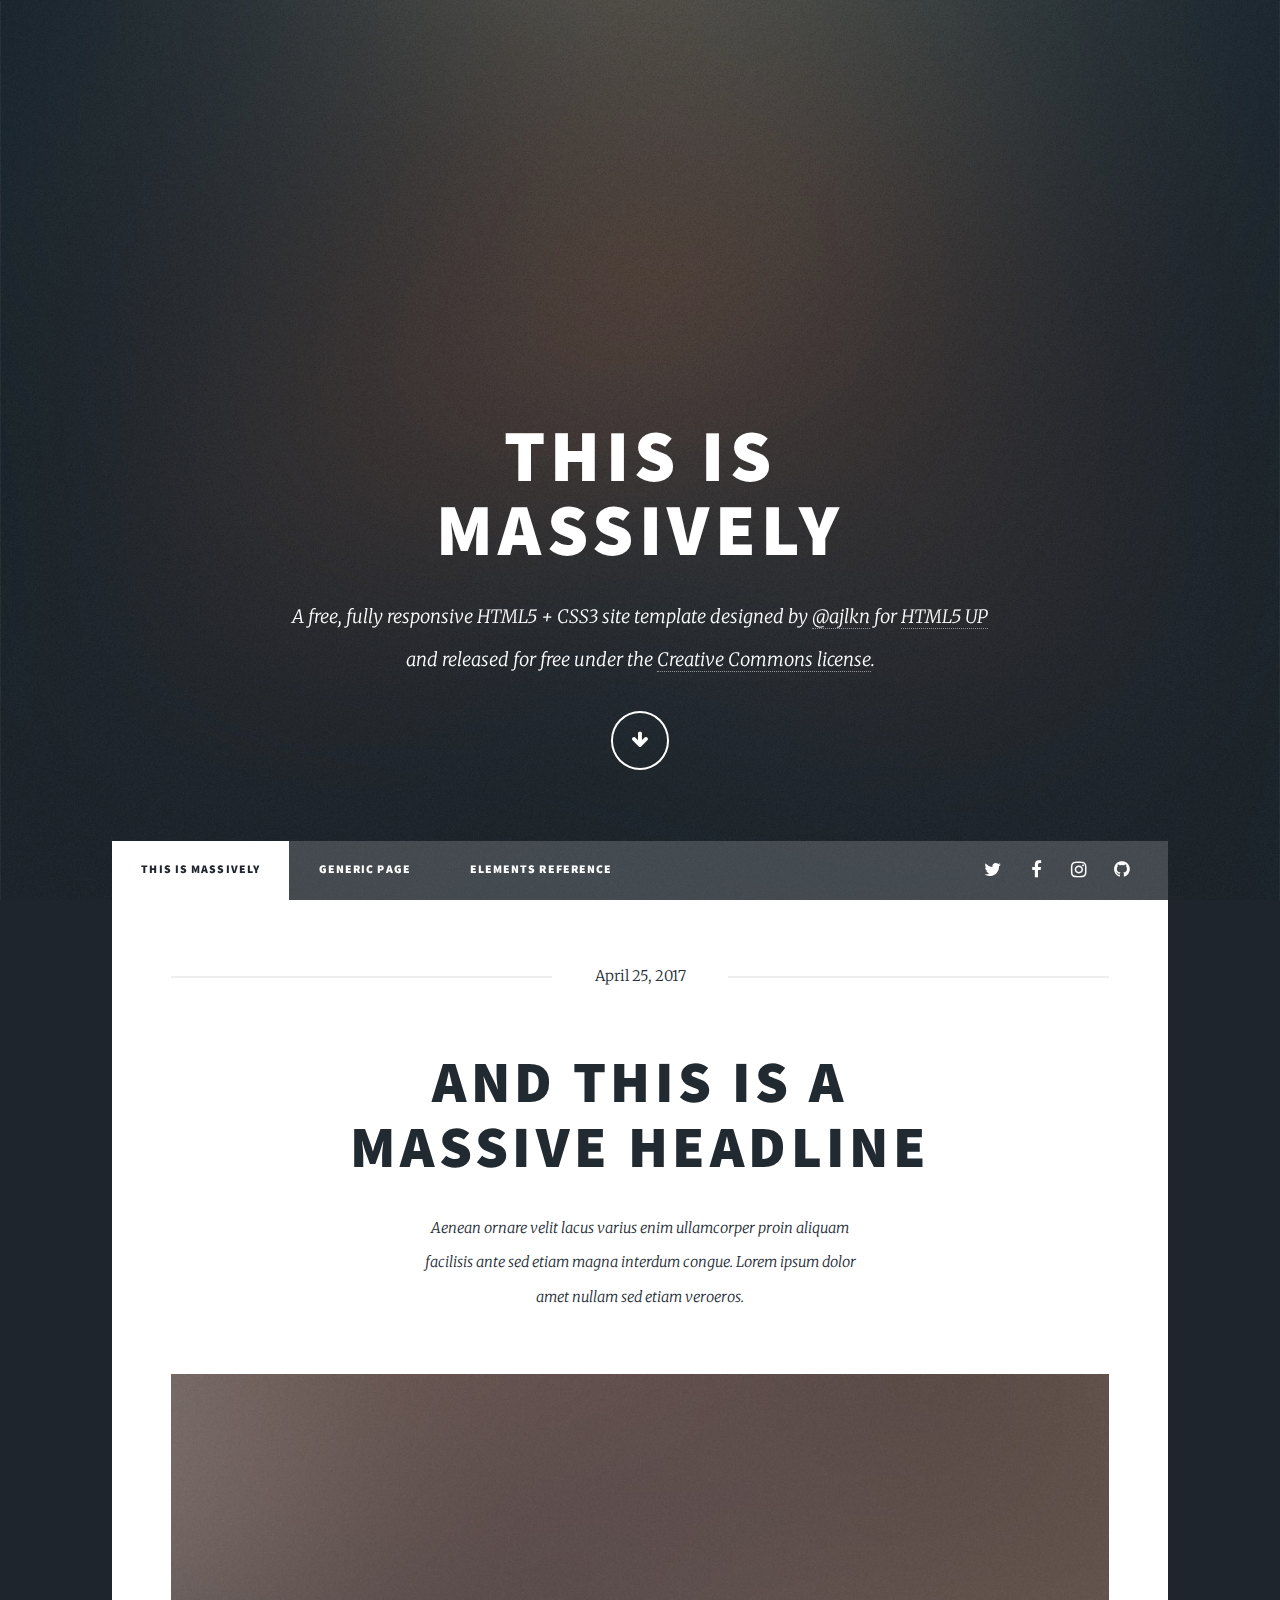
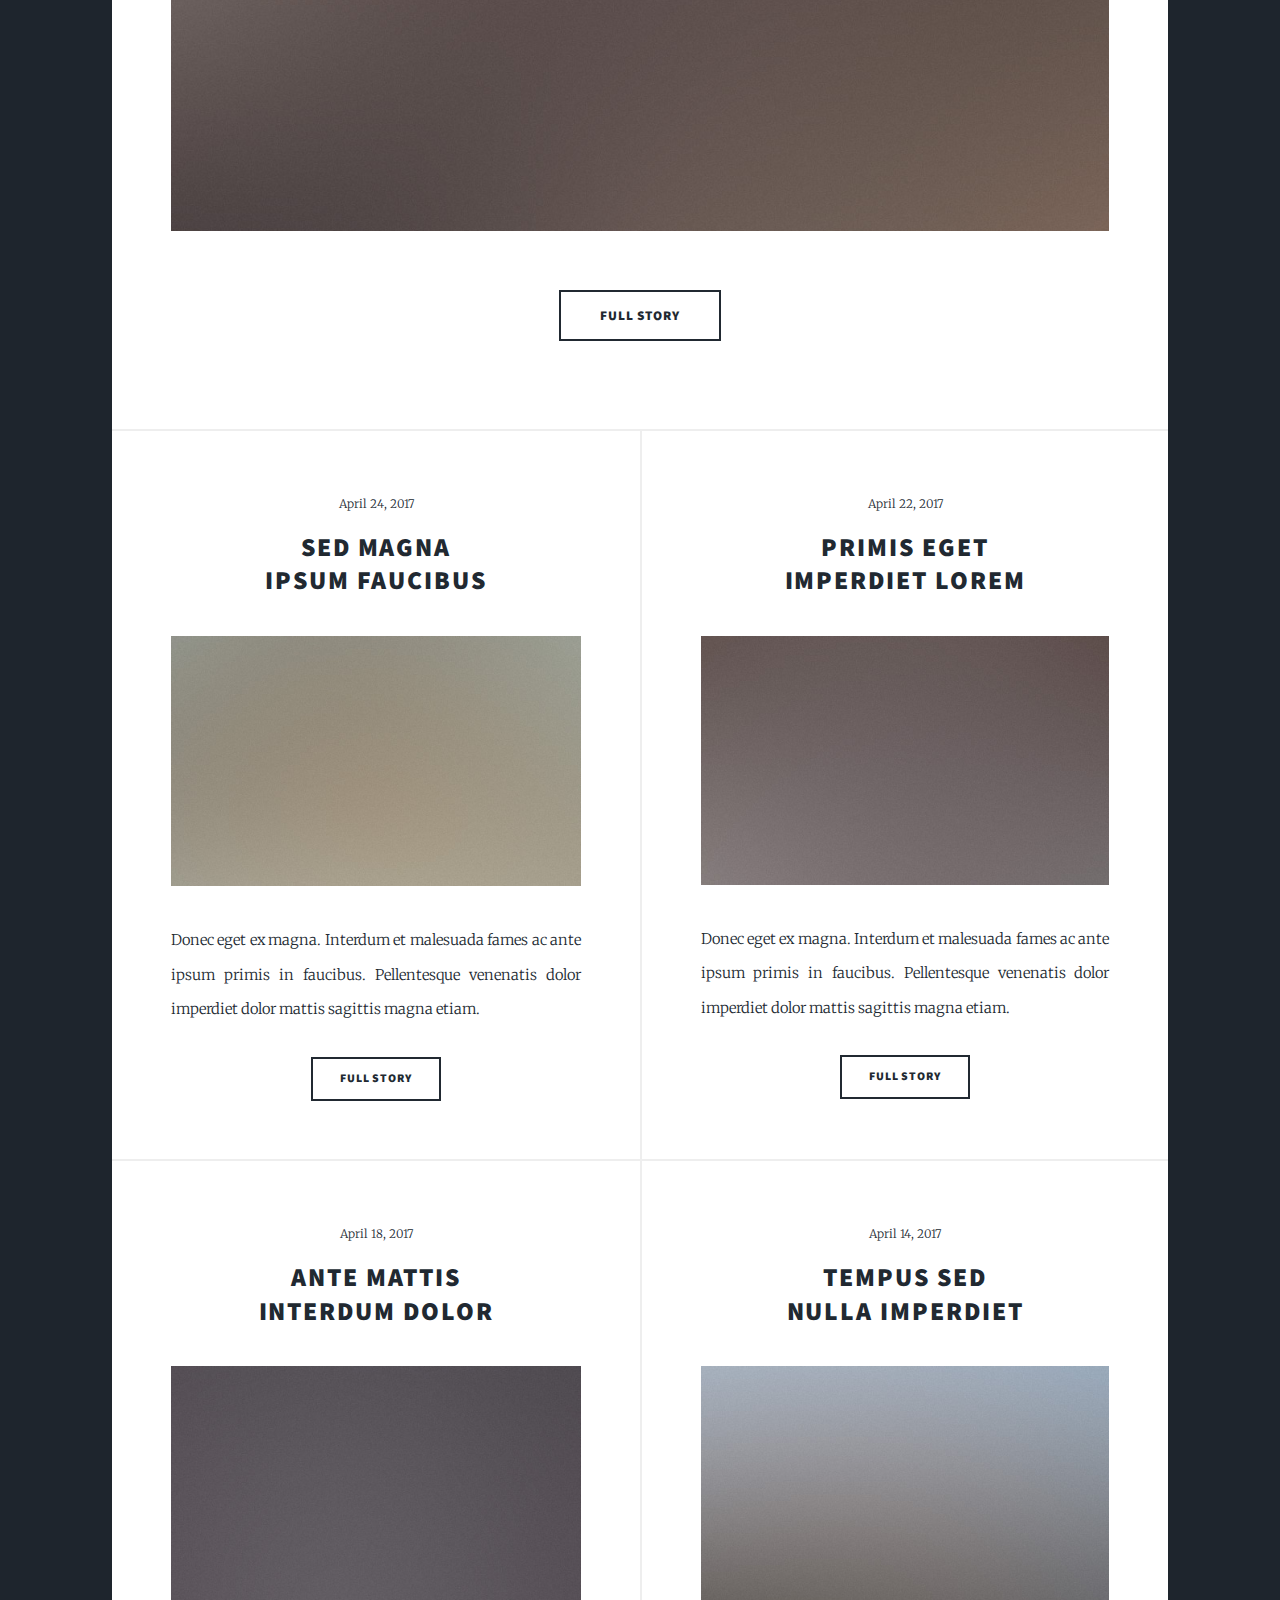
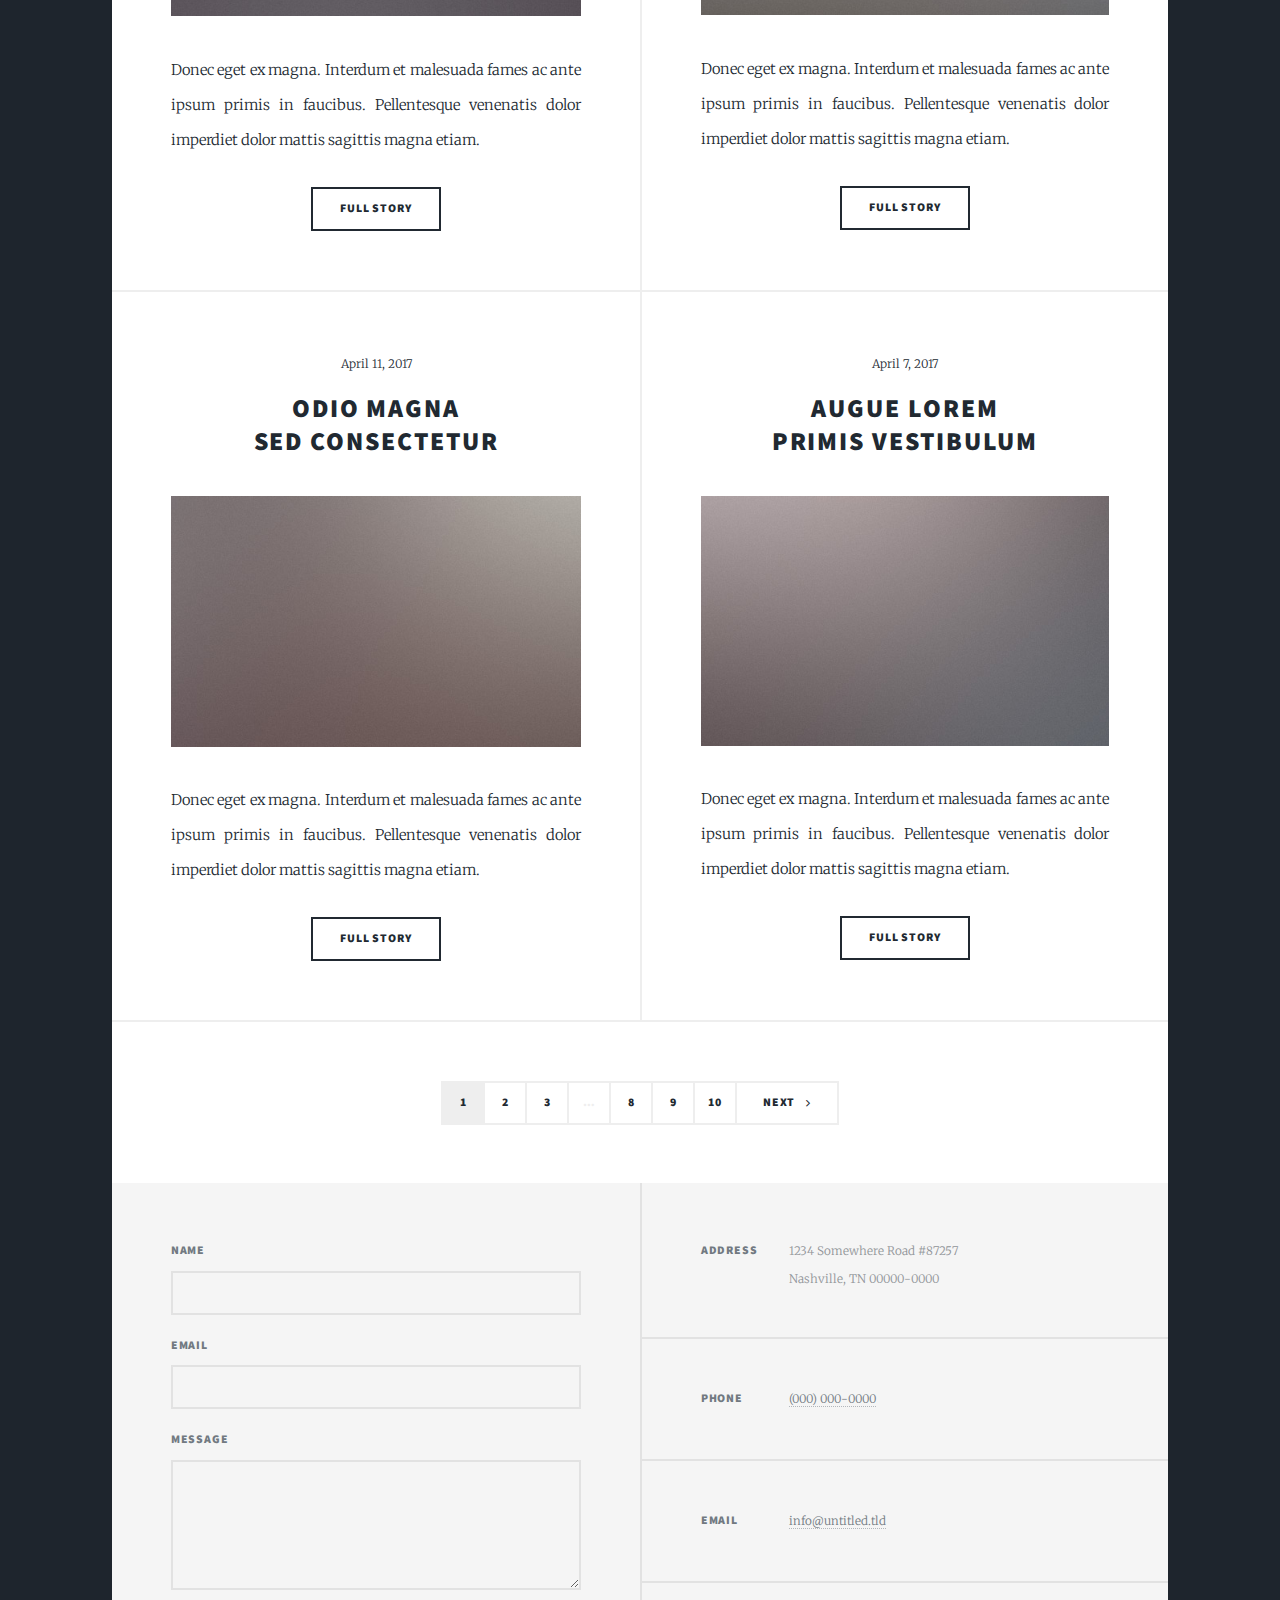
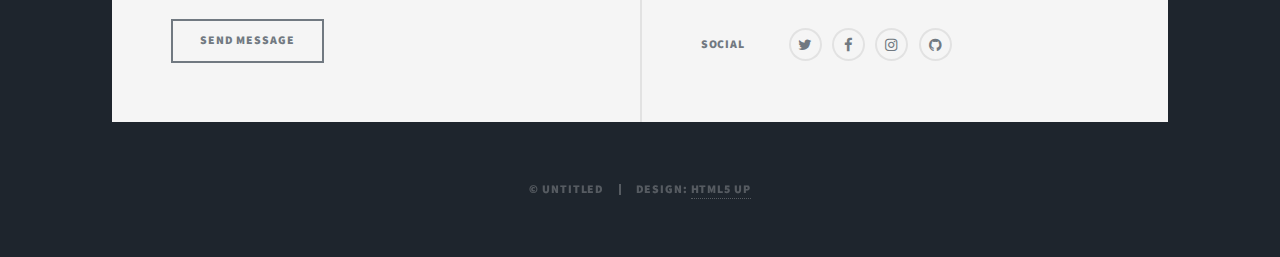
==== index.html @ b12628f4 "inicio de la pagina" ====
<!DOCTYPE HTML>
<!--
	Massively by HTML5 UP
	html5up.net | @ajlkn
	Free for personal and commercial use under the CCA 3.0 license (html5up.net/license)
-->
<html>
	<head>
		<title>Massively by HTML5 UP</title>
		<meta charset="utf-8" />
		<meta name="viewport" content="width=device-width, initial-scale=1, user-scalable=no" />
		<link rel="stylesheet" href="assets/css/main.css" />
		<noscript><link rel="stylesheet" href="assets/css/noscript.css" /></noscript>
	</head>
	<body class="is-preload">

		<!-- Wrapper -->
			<div id="wrapper" class="fade-in">

				<!-- Intro -->
					<div id="intro">
						<h1>This is<br />
						Massively</h1>
						<p>A free, fully responsive HTML5 + CSS3 site template designed by <a href="https://twitter.com/ajlkn">@ajlkn</a> for <a href="https://html5up.net">HTML5 UP</a><br />
						and released for free under the <a href="https://html5up.net/license">Creative Commons license</a>.</p>
						<ul class="actions">
							<li><a href="#header" class="button icon solo fa-arrow-down scrolly">Continue</a></li>
						</ul>
					</div>

				<!-- Header -->
					<header id="header">
						<a href="index.html" class="logo">Massively</a>
					</header>

				<!-- Nav -->
					<nav id="nav">
						<ul class="links">
							<li class="active"><a href="index.html">This is Massively</a></li>
							<li><a href="generic.html">Generic Page</a></li>
							<li><a href="elements.html">Elements Reference</a></li>
						</ul>
						<ul class="icons">
							<li><a href="#" class="icon fa-twitter"><span class="label">Twitter</span></a></li>
							<li><a href="#" class="icon fa-facebook"><span class="label">Facebook</span></a></li>
							<li><a href="#" class="icon fa-instagram"><span class="label">Instagram</span></a></li>
							<li><a href="#" class="icon fa-github"><span class="label">GitHub</span></a></li>
						</ul>
					</nav>

				<!-- Main -->
					<div id="main">

						<!-- Featured Post -->
							<article class="post featured">
								<header class="major">
									<span class="date">April 25, 2017</span>
									<h2><a href="#">And this is a<br />
									massive headline</a></h2>
									<p>Aenean ornare velit lacus varius enim ullamcorper proin aliquam<br />
									facilisis ante sed etiam magna interdum congue. Lorem ipsum dolor<br />
									amet nullam sed etiam veroeros.</p>
								</header>
								<a href="#" class="image main"><img src="images/pic01.jpg" alt="" /></a>
								<ul class="actions special">
									<li><a href="#" class="button large">Full Story</a></li>
								</ul>
							</article>

						<!-- Posts -->
							<section class="posts">
								<article>
									<header>
										<span class="date">April 24, 2017</span>
										<h2><a href="#">Sed magna<br />
										ipsum faucibus</a></h2>
									</header>
									<a href="#" class="image fit"><img src="images/pic02.jpg" alt="" /></a>
									<p>Donec eget ex magna. Interdum et malesuada fames ac ante ipsum primis in faucibus. Pellentesque venenatis dolor imperdiet dolor mattis sagittis magna etiam.</p>
									<ul class="actions special">
										<li><a href="#" class="button">Full Story</a></li>
									</ul>
								</article>
								<article>
									<header>
										<span class="date">April 22, 2017</span>
										<h2><a href="#">Primis eget<br />
										imperdiet lorem</a></h2>
									</header>
									<a href="#" class="image fit"><img src="images/pic03.jpg" alt="" /></a>
									<p>Donec eget ex magna. Interdum et malesuada fames ac ante ipsum primis in faucibus. Pellentesque venenatis dolor imperdiet dolor mattis sagittis magna etiam.</p>
									<ul class="actions special">
										<li><a href="#" class="button">Full Story</a></li>
									</ul>
								</article>
								<article>
									<header>
										<span class="date">April 18, 2017</span>
										<h2><a href="#">Ante mattis<br />
										interdum dolor</a></h2>
									</header>
									<a href="#" class="image fit"><img src="images/pic04.jpg" alt="" /></a>
									<p>Donec eget ex magna. Interdum et malesuada fames ac ante ipsum primis in faucibus. Pellentesque venenatis dolor imperdiet dolor mattis sagittis magna etiam.</p>
									<ul class="actions special">
										<li><a href="#" class="button">Full Story</a></li>
									</ul>
								</article>
								<article>
									<header>
										<span class="date">April 14, 2017</span>
										<h2><a href="#">Tempus sed<br />
										nulla imperdiet</a></h2>
									</header>
									<a href="#" class="image fit"><img src="images/pic05.jpg" alt="" /></a>
									<p>Donec eget ex magna. Interdum et malesuada fames ac ante ipsum primis in faucibus. Pellentesque venenatis dolor imperdiet dolor mattis sagittis magna etiam.</p>
									<ul class="actions special">
										<li><a href="#" class="button">Full Story</a></li>
									</ul>
								</article>
								<article>
									<header>
										<span class="date">April 11, 2017</span>
										<h2><a href="#">Odio magna<br />
										sed consectetur</a></h2>
									</header>
									<a href="#" class="image fit"><img src="images/pic06.jpg" alt="" /></a>
									<p>Donec eget ex magna. Interdum et malesuada fames ac ante ipsum primis in faucibus. Pellentesque venenatis dolor imperdiet dolor mattis sagittis magna etiam.</p>
									<ul class="actions special">
										<li><a href="#" class="button">Full Story</a></li>
									</ul>
								</article>
								<article>
									<header>
										<span class="date">April 7, 2017</span>
										<h2><a href="#">Augue lorem<br />
										primis vestibulum</a></h2>
									</header>
									<a href="#" class="image fit"><img src="images/pic07.jpg" alt="" /></a>
									<p>Donec eget ex magna. Interdum et malesuada fames ac ante ipsum primis in faucibus. Pellentesque venenatis dolor imperdiet dolor mattis sagittis magna etiam.</p>
									<ul class="actions special">
										<li><a href="#" class="button">Full Story</a></li>
									</ul>
								</article>
							</section>

						<!-- Footer -->
							<footer>
								<div class="pagination">
									<!--<a href="#" class="previous">Prev</a>-->
									<a href="#" class="page active">1</a>
									<a href="#" class="page">2</a>
									<a href="#" class="page">3</a>
									<span class="extra">&hellip;</span>
									<a href="#" class="page">8</a>
									<a href="#" class="page">9</a>
									<a href="#" class="page">10</a>
									<a href="#" class="next">Next</a>
								</div>
							</footer>

					</div>

				<!-- Footer -->
					<footer id="footer">
						<section>
							<form method="post" action="#">
								<div class="fields">
									<div class="field">
										<label for="name">Name</label>
										<input type="text" name="name" id="name" />
									</div>
									<div class="field">
										<label for="email">Email</label>
										<input type="text" name="email" id="email" />
									</div>
									<div class="field">
										<label for="message">Message</label>
										<textarea name="message" id="message" rows="3"></textarea>
									</div>
								</div>
								<ul class="actions">
									<li><input type="submit" value="Send Message" /></li>
								</ul>
							</form>
						</section>
						<section class="split contact">
							<section class="alt">
								<h3>Address</h3>
								<p>1234 Somewhere Road #87257<br />
								Nashville, TN 00000-0000</p>
							</section>
							<section>
								<h3>Phone</h3>
								<p><a href="#">(000) 000-0000</a></p>
							</section>
							<section>
								<h3>Email</h3>
								<p><a href="#">info@untitled.tld</a></p>
							</section>
							<section>
								<h3>Social</h3>
								<ul class="icons alt">
									<li><a href="#" class="icon alt fa-twitter"><span class="label">Twitter</span></a></li>
									<li><a href="#" class="icon alt fa-facebook"><span class="label">Facebook</span></a></li>
									<li><a href="#" class="icon alt fa-instagram"><span class="label">Instagram</span></a></li>
									<li><a href="#" class="icon alt fa-github"><span class="label">GitHub</span></a></li>
								</ul>
							</section>
						</section>
					</footer>

				<!-- Copyright -->
					<div id="copyright">
						<ul><li>&copy; Untitled</li><li>Design: <a href="https://html5up.net">HTML5 UP</a></li></ul>
					</div>

			</div>

		<!-- Scripts -->
			<script src="assets/js/jquery.min.js"></script>
			<script src="assets/js/jquery.scrollex.min.js"></script>
			<script src="assets/js/jquery.scrolly.min.js"></script>
			<script src="assets/js/browser.min.js"></script>
			<script src="assets/js/breakpoints.min.js"></script>
			<script src="assets/js/util.js"></script>
			<script src="assets/js/main.js"></script>

	</body>
</html>
---- assets/css/main.css ----
@import url(font-awesome.min.css);
@import url("https://fonts.googleapis.com/css?family=Merriweather:300,700,300italic,700italic|Source+Sans+Pro:900");

/*
	Massively by HTML5 UP
	html5up.net | @ajlkn
	Free for personal and commercial use under the CCA 3.0 license (html5up.net/license)
*/

html, body, div, span, applet, object,
iframe, h1, h2, h3, h4, h5, h6, p, blockquote,
pre, a, abbr, acronym, address, big, cite,
code, del, dfn, em, img, ins, kbd, q, s, samp,
small, strike, strong, sub, sup, tt, var, b,
u, i, center, dl, dt, dd, ol, ul, li, fieldset,
form, label, legend, table, caption, tbody,
tfoot, thead, tr, th, td, article, aside,
canvas, details, embed, figure, figcaption,
footer, header, hgroup, menu, nav, output, ruby,
section, summary, time, mark, audio, video {
	margin: 0;
	padding: 0;
	border: 0;
	font-size: 100%;
	font: inherit;
	vertical-align: baseline;}

article, aside, details, figcaption, figure,
footer, header, hgroup, menu, nav, section {
	display: block;}

body {
	line-height: 1;
}

ol, ul {
	list-style: none;
}

blockquote, q {
	quotes: none;
}

	blockquote:before, blockquote:after, q:before, q:after {
		content: '';
		content: none;
	}

table {
	border-collapse: collapse;
	border-spacing: 0;
}

body {
	-webkit-text-size-adjust: none;
}

mark {
	background-color: transparent;
	color: inherit;
}

input::-moz-focus-inner {
	border: 0;
	padding: 0;
}

input, select, textarea {
	-moz-appearance: none;
	-webkit-appearance: none;
	-ms-appearance: none;
	appearance: none;
}

/* Basic */

	@-ms-viewport {
		width: device-width;
	}

	body {
		-ms-overflow-style: scrollbar;
	}

	@media screen and (max-width: 480px) {

		html, body {
			min-width: 320px;
		}

	}

	html {
		box-sizing: border-box;
	}

	*, *:before, *:after {
		box-sizing: inherit;
	}

	body {
		background-color: #1e252d;
	}

		body.is-preload *, body.is-preload *:before, body.is-preload *:after {
			-moz-animation: none !important;
			-webkit-animation: none !important;
			-ms-animation: none !important;
			animation: none !important;
			-moz-transition: none !important;
			-webkit-transition: none !important;
			-ms-transition: none !important;
			transition: none !important;
		}

/* Type */

	html {
		font-size: 16pt;
	}

		@media screen and (max-width: 1680px) {

			html {
				font-size: 12pt;
			}

		}

		@media screen and (max-width: 1280px) {

			html {
				font-size: 11pt;
			}

		}

		@media screen and (max-width: 360px) {

			html {
				font-size: 10pt;
			}

		}

	body {
		color: #212931;
	}

	body, input, select, textarea {
		font-family: "Merriweather", Georgia, serif;
		font-weight: 300;
		font-size: 1rem;
		line-height: 2.375;
	}

	a {
		-moz-transition: color 0.2s ease-in-out, background-color 0.2s ease-in-out, border-color 0.2s ease-in-out, box-shadow 0.2s ease-in-out;
		-webkit-transition: color 0.2s ease-in-out, background-color 0.2s ease-in-out, border-color 0.2s ease-in-out, box-shadow 0.2s ease-in-out;
		-ms-transition: color 0.2s ease-in-out, background-color 0.2s ease-in-out, border-color 0.2s ease-in-out, box-shadow 0.2s ease-in-out;
		transition: color 0.2s ease-in-out, background-color 0.2s ease-in-out, border-color 0.2s ease-in-out, box-shadow 0.2s ease-in-out;
		border-bottom: dotted 1px;
		text-decoration: none;
	}

		a:hover {
			border-bottom-color: transparent;
		}

	strong, b {
		font-weight: 600;
	}

	em, i {
		font-style: italic;
	}

	p {
		text-align: justify;
		margin: 0 0 2rem 0;
	}

	h1, h2, h3, h4, h5, h6 {
		font-family: "Source Sans Pro", Helvetica, sans-serif;
		font-weight: 900;
		line-height: 1.5;
		letter-spacing: 0.075em;
		text-transform: uppercase;
		margin: 0 0 1rem 0;
	}

		h1 a, h2 a, h3 a, h4 a, h5 a, h6 a {
			border-bottom: 0;
			color: inherit;
			text-decoration: none;
		}

	h1 {
		font-size: 4rem;
		line-height: 1.1;
		margin: 0 0 2rem 0;
	}

	h2 {
		font-size: 1.75rem;
		line-height: 1.3;
		margin: 0 0 1.5rem 0;
	}

	h3 {
		font-size: 1.25rem;
		margin: 0 0 1.5rem 0;
	}

	h4 {
		font-size: 1rem;
	}

	h5 {
		font-size: 0.9rem;
	}

	h6 {
		font-size: 0.8rem;
	}

	sub {
		font-size: 0.8rem;
		position: relative;
		top: 0.5rem;
	}

	sup {
		font-size: 0.8rem;
		position: relative;
		top: -0.5rem;
	}

	blockquote {
		border-left: solid 4px;
		font-style: italic;
		margin: 0 0 2rem 0;
		padding: 0.5rem 0 0.5rem 2rem;
	}

	code {
		border: solid 2px;
		font-family: "Courier New", monospace;
		font-size: 0.9rem;
		margin: 0 0.25rem;
		padding: 0.25rem 0.65rem;
	}

	pre {
		-webkit-overflow-scrolling: touch;
		font-family: "Courier New", monospace;
		font-size: 0.9rem;
		margin: 0 0 2rem 0;
	}

		pre code {
			display: block;
			line-height: 1.75;
			padding: 1rem 1.5rem;
			overflow-x: auto;
		}

	hr {
		border: 0;
		border-bottom: solid 2px;
		margin: 3rem 0;
	}

		hr.major {
			margin: 5rem 0;
		}

	.align-left {
		text-align: left;
	}

	.align-center {
		text-align: center;
	}

	.align-right {
		text-align: right;
	}

	input, select, textarea {
		color: #212931;
	}

	a {
		color: #212931;
		border-bottom-color: rgba(33, 41, 49, 0.5);
	}

		a:hover {
			border-bottom-color: transparent;
			color: #18bfef !important;
		}

	strong, b {
		color: #212931;
	}

	h1, h2, h3, h4, h5, h6 {
		color: #212931;
	}

	blockquote {
		border-left-color: #eeeeee;
	}

	code {
		background: rgba(220, 220, 220, 0.25);
		border-color: #eeeeee;
	}

	hr {
		border-bottom-color: #eeeeee;
	}

/* Row */

	.row {
		display: flex;
		flex-wrap: wrap;
		box-sizing: border-box;
		align-items: stretch;
	}

		.row > * {
			box-sizing: border-box;
		}

		.row.gtr-uniform > * > :last-child {
			margin-bottom: 0;
		}

		.row.aln-left {
			justify-content: flex-start;
		}

		.row.aln-center {
			justify-content: center;
		}

		.row.aln-right {
			justify-content: flex-end;
		}

		.row.aln-top {
			align-items: flex-start;
		}

		.row.aln-middle {
			align-items: center;
		}

		.row.aln-bottom {
			align-items: flex-end;
		}

		.row > .imp {
			order: -1;
		}

		.row > .col-1 {
			width: 8.3333333333%;
		}

		.row > .off-1 {
			margin-left: 8.3333333333%;
		}

		.row > .col-2 {
			width: 16.6666666667%;
		}

		.row > .off-2 {
			margin-left: 16.6666666667%;
		}

		.row > .col-3 {
			width: 25%;
		}

		.row > .off-3 {
			margin-left: 25%;
		}

		.row > .col-4 {
			width: 33.3333333333%;
		}

		.row > .off-4 {
			margin-left: 33.3333333333%;
		}

		.row > .col-5 {
			width: 41.6666666667%;
		}

		.row > .off-5 {
			margin-left: 41.6666666667%;
		}

		.row > .col-6 {
			width: 50%;
		}

		.row > .off-6 {
			margin-left: 50%;
		}

		.row > .col-7 {
			width: 58.3333333333%;
		}

		.row > .off-7 {
			margin-left: 58.3333333333%;
		}

		.row > .col-8 {
			width: 66.6666666667%;
		}

		.row > .off-8 {
			margin-left: 66.6666666667%;
		}

		.row > .col-9 {
			width: 75%;
		}

		.row > .off-9 {
			margin-left: 75%;
		}

		.row > .col-10 {
			width: 83.3333333333%;
		}

		.row > .off-10 {
			margin-left: 83.3333333333%;
		}

		.row > .col-11 {
			width: 91.6666666667%;
		}

		.row > .off-11 {
			margin-left: 91.6666666667%;
		}

		.row > .col-12 {
			width: 100%;
		}

		.row > .off-12 {
			margin-left: 100%;
		}

		.row.gtr-0 {
			margin-top: 0;
			margin-left: 0rem;
		}

			.row.gtr-0 > * {
				padding: 0 0 0 0rem;
			}

			.row.gtr-0.gtr-uniform {
				margin-top: 0rem;
			}

				.row.gtr-0.gtr-uniform > * {
					padding-top: 0rem;
				}

		.row.gtr-25 {
			margin-top: 0;
			margin-left: -0.375rem;
		}

			.row.gtr-25 > * {
				padding: 0 0 0 0.375rem;
			}

			.row.gtr-25.gtr-uniform {
				margin-top: -0.375rem;
			}

				.row.gtr-25.gtr-uniform > * {
					padding-top: 0.375rem;
				}

		.row.gtr-50 {
			margin-top: 0;
			margin-left: -0.75rem;
		}

			.row.gtr-50 > * {
				padding: 0 0 0 0.75rem;
			}

			.row.gtr-50.gtr-uniform {
				margin-top: -0.75rem;
			}

				.row.gtr-50.gtr-uniform > * {
					padding-top: 0.75rem;
				}

		.row {
			margin-top: 0;
			margin-left: -1.5rem;
		}

			.row > * {
				padding: 0 0 0 1.5rem;
			}

			.row.gtr-uniform {
				margin-top: -1.5rem;
			}

				.row.gtr-uniform > * {
					padding-top: 1.5rem;
				}

		.row.gtr-150 {
			margin-top: 0;
			margin-left: -2.25rem;
		}

			.row.gtr-150 > * {
				padding: 0 0 0 2.25rem;
			}

			.row.gtr-150.gtr-uniform {
				margin-top: -2.25rem;
			}

				.row.gtr-150.gtr-uniform > * {
					padding-top: 2.25rem;
				}

		.row.gtr-200 {
			margin-top: 0;
			margin-left: -3rem;
		}

			.row.gtr-200 > * {
				padding: 0 0 0 3rem;
			}

			.row.gtr-200.gtr-uniform {
				margin-top: -3rem;
			}

				.row.gtr-200.gtr-uniform > * {
					padding-top: 3rem;
				}

		@media screen and (max-width: 1680px) {

			.row {
				display: flex;
				flex-wrap: wrap;
				box-sizing: border-box;
				align-items: stretch;
			}

				.row > * {
					box-sizing: border-box;
				}

				.row.gtr-uniform > * > :last-child {
					margin-bottom: 0;
				}

				.row.aln-left {
					justify-content: flex-start;
				}

				.row.aln-center {
					justify-content: center;
				}

				.row.aln-right {
					justify-content: flex-end;
				}

				.row.aln-top {
					align-items: flex-start;
				}

				.row.aln-middle {
					align-items: center;
				}

				.row.aln-bottom {
					align-items: flex-end;
				}

				.row > .imp-xlarge {
					order: -1;
				}

				.row > .col-1-xlarge {
					width: 8.3333333333%;
				}

				.row > .off-1-xlarge {
					margin-left: 8.3333333333%;
				}

				.row > .col-2-xlarge {
					width: 16.6666666667%;
				}

				.row > .off-2-xlarge {
					margin-left: 16.6666666667%;
				}

				.row > .col-3-xlarge {
					width: 25%;
				}

				.row > .off-3-xlarge {
					margin-left: 25%;
				}

				.row > .col-4-xlarge {
					width: 33.3333333333%;
				}

				.row > .off-4-xlarge {
					margin-left: 33.3333333333%;
				}

				.row > .col-5-xlarge {
					width: 41.6666666667%;
				}

				.row > .off-5-xlarge {
					margin-left: 41.6666666667%;
				}

				.row > .col-6-xlarge {
					width: 50%;
				}

				.row > .off-6-xlarge {
					margin-left: 50%;
				}

				.row > .col-7-xlarge {
					width: 58.3333333333%;
				}

				.row > .off-7-xlarge {
					margin-left: 58.3333333333%;
				}

				.row > .col-8-xlarge {
					width: 66.6666666667%;
				}

				.row > .off-8-xlarge {
					margin-left: 66.6666666667%;
				}

				.row > .col-9-xlarge {
					width: 75%;
				}

				.row > .off-9-xlarge {
					margin-left: 75%;
				}

				.row > .col-10-xlarge {
					width: 83.3333333333%;
				}

				.row > .off-10-xlarge {
					margin-left: 83.3333333333%;
				}

				.row > .col-11-xlarge {
					width: 91.6666666667%;
				}

				.row > .off-11-xlarge {
					margin-left: 91.6666666667%;
				}

				.row > .col-12-xlarge {
					width: 100%;
				}

				.row > .off-12-xlarge {
					margin-left: 100%;
				}

				.row.gtr-0 {
					margin-top: 0;
					margin-left: 0rem;
				}

					.row.gtr-0 > * {
						padding: 0 0 0 0rem;
					}

					.row.gtr-0.gtr-uniform {
						margin-top: 0rem;
					}

						.row.gtr-0.gtr-uniform > * {
							padding-top: 0rem;
						}

				.row.gtr-25 {
					margin-top: 0;
					margin-left: -0.375rem;
				}

					.row.gtr-25 > * {
						padding: 0 0 0 0.375rem;
					}

					.row.gtr-25.gtr-uniform {
						margin-top: -0.375rem;
					}

						.row.gtr-25.gtr-uniform > * {
							padding-top: 0.375rem;
						}

				.row.gtr-50 {
					margin-top: 0;
					margin-left: -0.75rem;
				}

					.row.gtr-50 > * {
						padding: 0 0 0 0.75rem;
					}

					.row.gtr-50.gtr-uniform {
						margin-top: -0.75rem;
					}

						.row.gtr-50.gtr-uniform > * {
							padding-top: 0.75rem;
						}

				.row {
					margin-top: 0;
					margin-left: -1.5rem;
				}

					.row > * {
						padding: 0 0 0 1.5rem;
					}

					.row.gtr-uniform {
						margin-top: -1.5rem;
					}

						.row.gtr-uniform > * {
							padding-top: 1.5rem;
						}

				.row.gtr-150 {
					margin-top: 0;
					margin-left: -2.25rem;
				}

					.row.gtr-150 > * {
						padding: 0 0 0 2.25rem;
					}

					.row.gtr-150.gtr-uniform {
						margin-top: -2.25rem;
					}

						.row.gtr-150.gtr-uniform > * {
							padding-top: 2.25rem;
						}

				.row.gtr-200 {
					margin-top: 0;
					margin-left: -3rem;
				}

					.row.gtr-200 > * {
						padding: 0 0 0 3rem;
					}

					.row.gtr-200.gtr-uniform {
						margin-top: -3rem;
					}

						.row.gtr-200.gtr-uniform > * {
							padding-top: 3rem;
						}

		}

		@media screen and (max-width: 1280px) {

			.row {
				display: flex;
				flex-wrap: wrap;
				box-sizing: border-box;
				align-items: stretch;
			}

				.row > * {
					box-sizing: border-box;
				}

				.row.gtr-uniform > * > :last-child {
					margin-bottom: 0;
				}

				.row.aln-left {
					justify-content: flex-start;
				}

				.row.aln-center {
					justify-content: center;
				}

				.row.aln-right {
					justify-content: flex-end;
				}

				.row.aln-top {
					align-items: flex-start;
				}

				.row.aln-middle {
					align-items: center;
				}

				.row.aln-bottom {
					align-items: flex-end;
				}

				.row > .imp-large {
					order: -1;
				}

				.row > .col-1-large {
					width: 8.3333333333%;
				}

				.row > .off-1-large {
					margin-left: 8.3333333333%;
				}

				.row > .col-2-large {
					width: 16.6666666667%;
				}

				.row > .off-2-large {
					margin-left: 16.6666666667%;
				}

				.row > .col-3-large {
					width: 25%;
				}

				.row > .off-3-large {
					margin-left: 25%;
				}

				.row > .col-4-large {
					width: 33.3333333333%;
				}

				.row > .off-4-large {
					margin-left: 33.3333333333%;
				}

				.row > .col-5-large {
					width: 41.6666666667%;
				}

				.row > .off-5-large {
					margin-left: 41.6666666667%;
				}

				.row > .col-6-large {
					width: 50%;
				}

				.row > .off-6-large {
					margin-left: 50%;
				}

				.row > .col-7-large {
					width: 58.3333333333%;
				}

				.row > .off-7-large {
					margin-left: 58.3333333333%;
				}

				.row > .col-8-large {
					width: 66.6666666667%;
				}

				.row > .off-8-large {
					margin-left: 66.6666666667%;
				}

				.row > .col-9-large {
					width: 75%;
				}

				.row > .off-9-large {
					margin-left: 75%;
				}

				.row > .col-10-large {
					width: 83.3333333333%;
				}

				.row > .off-10-large {
					margin-left: 83.3333333333%;
				}

				.row > .col-11-large {
					width: 91.6666666667%;
				}

				.row > .off-11-large {
					margin-left: 91.6666666667%;
				}

				.row > .col-12-large {
					width: 100%;
				}

				.row > .off-12-large {
					margin-left: 100%;
				}

				.row.gtr-0 {
					margin-top: 0;
					margin-left: 0rem;
				}

					.row.gtr-0 > * {
						padding: 0 0 0 0rem;
					}

					.row.gtr-0.gtr-uniform {
						margin-top: 0rem;
					}

						.row.gtr-0.gtr-uniform > * {
							padding-top: 0rem;
						}

				.row.gtr-25 {
					margin-top: 0;
					margin-left: -0.375rem;
				}

					.row.gtr-25 > * {
						padding: 0 0 0 0.375rem;
					}

					.row.gtr-25.gtr-uniform {
						margin-top: -0.375rem;
					}

						.row.gtr-25.gtr-uniform > * {
							padding-top: 0.375rem;
						}

				.row.gtr-50 {
					margin-top: 0;
					margin-left: -0.75rem;
				}

					.row.gtr-50 > * {
						padding: 0 0 0 0.75rem;
					}

					.row.gtr-50.gtr-uniform {
						margin-top: -0.75rem;
					}

						.row.gtr-50.gtr-uniform > * {
							padding-top: 0.75rem;
						}

				.row {
					margin-top: 0;
					margin-left: -1.5rem;
				}

					.row > * {
						padding: 0 0 0 1.5rem;
					}

					.row.gtr-uniform {
						margin-top: -1.5rem;
					}

						.row.gtr-uniform > * {
							padding-top: 1.5rem;
						}

				.row.gtr-150 {
					margin-top: 0;
					margin-left: -2.25rem;
				}

					.row.gtr-150 > * {
						padding: 0 0 0 2.25rem;
					}

					.row.gtr-150.gtr-uniform {
						margin-top: -2.25rem;
					}

						.row.gtr-150.gtr-uniform > * {
							padding-top: 2.25rem;
						}

				.row.gtr-200 {
					margin-top: 0;
					margin-left: -3rem;
				}

					.row.gtr-200 > * {
						padding: 0 0 0 3rem;
					}

					.row.gtr-200.gtr-uniform {
						margin-top: -3rem;
					}

						.row.gtr-200.gtr-uniform > * {
							padding-top: 3rem;
						}

		}

		@media screen and (max-width: 980px) {

			.row {
				display: flex;
				flex-wrap: wrap;
				box-sizing: border-box;
				align-items: stretch;
			}

				.row > * {
					box-sizing: border-box;
				}

				.row.gtr-uniform > * > :last-child {
					margin-bottom: 0;
				}

				.row.aln-left {
					justify-content: flex-start;
				}

				.row.aln-center {
					justify-content: center;
				}

				.row.aln-right {
					justify-content: flex-end;
				}

				.row.aln-top {
					align-items: flex-start;
				}

				.row.aln-middle {
					align-items: center;
				}

				.row.aln-bottom {
					align-items: flex-end;
				}

				.row > .imp-medium {
					order: -1;
				}

				.row > .col-1-medium {
					width: 8.3333333333%;
				}

				.row > .off-1-medium {
					margin-left: 8.3333333333%;
				}

				.row > .col-2-medium {
					width: 16.6666666667%;
				}

				.row > .off-2-medium {
					margin-left: 16.6666666667%;
				}

				.row > .col-3-medium {
					width: 25%;
				}

				.row > .off-3-medium {
					margin-left: 25%;
				}

				.row > .col-4-medium {
					width: 33.3333333333%;
				}

				.row > .off-4-medium {
					margin-left: 33.3333333333%;
				}

				.row > .col-5-medium {
					width: 41.6666666667%;
				}

				.row > .off-5-medium {
					margin-left: 41.6666666667%;
				}

				.row > .col-6-medium {
					width: 50%;
				}

				.row > .off-6-medium {
					margin-left: 50%;
				}

				.row > .col-7-medium {
					width: 58.3333333333%;
				}

				.row > .off-7-medium {
					margin-left: 58.3333333333%;
				}

				.row > .col-8-medium {
					width: 66.6666666667%;
				}

				.row > .off-8-medium {
					margin-left: 66.6666666667%;
				}

				.row > .col-9-medium {
					width: 75%;
				}

				.row > .off-9-medium {
					margin-left: 75%;
				}

				.row > .col-10-medium {
					width: 83.3333333333%;
				}

				.row > .off-10-medium {
					margin-left: 83.3333333333%;
				}

				.row > .col-11-medium {
					width: 91.6666666667%;
				}

				.row > .off-11-medium {
					margin-left: 91.6666666667%;
				}

				.row > .col-12-medium {
					width: 100%;
				}

				.row > .off-12-medium {
					margin-left: 100%;
				}

				.row.gtr-0 {
					margin-top: 0;
					margin-left: 0rem;
				}

					.row.gtr-0 > * {
						padding: 0 0 0 0rem;
					}

					.row.gtr-0.gtr-uniform {
						margin-top: 0rem;
					}

						.row.gtr-0.gtr-uniform > * {
							padding-top: 0rem;
						}

				.row.gtr-25 {
					margin-top: 0;
					margin-left: -0.375rem;
				}

					.row.gtr-25 > * {
						padding: 0 0 0 0.375rem;
					}

					.row.gtr-25.gtr-uniform {
						margin-top: -0.375rem;
					}

						.row.gtr-25.gtr-uniform > * {
							padding-top: 0.375rem;
						}

				.row.gtr-50 {
					margin-top: 0;
					margin-left: -0.75rem;
				}

					.row.gtr-50 > * {
						padding: 0 0 0 0.75rem;
					}

					.row.gtr-50.gtr-uniform {
						margin-top: -0.75rem;
					}

						.row.gtr-50.gtr-uniform > * {
							padding-top: 0.75rem;
						}

				.row {
					margin-top: 0;
					margin-left: -1.5rem;
				}

					.row > * {
						padding: 0 0 0 1.5rem;
					}

					.row.gtr-uniform {
						margin-top: -1.5rem;
					}

						.row.gtr-uniform > * {
							padding-top: 1.5rem;
						}

				.row.gtr-150 {
					margin-top: 0;
					margin-left: -2.25rem;
				}

					.row.gtr-150 > * {
						padding: 0 0 0 2.25rem;
					}

					.row.gtr-150.gtr-uniform {
						margin-top: -2.25rem;
					}

						.row.gtr-150.gtr-uniform > * {
							padding-top: 2.25rem;
						}

				.row.gtr-200 {
					margin-top: 0;
					margin-left: -3rem;
				}

					.row.gtr-200 > * {
						padding: 0 0 0 3rem;
					}

					.row.gtr-200.gtr-uniform {
						margin-top: -3rem;
					}

						.row.gtr-200.gtr-uniform > * {
							padding-top: 3rem;
						}

		}

		@media screen and (max-width: 736px) {

			.row {
				display: flex;
				flex-wrap: wrap;
				box-sizing: border-box;
				align-items: stretch;
			}

				.row > * {
					box-sizing: border-box;
				}

				.row.gtr-uniform > * > :last-child {
					margin-bottom: 0;
				}

				.row.aln-left {
					justify-content: flex-start;
				}

				.row.aln-center {
					justify-content: center;
				}

				.row.aln-right {
					justify-content: flex-end;
				}

				.row.aln-top {
					align-items: flex-start;
				}

				.row.aln-middle {
					align-items: center;
				}

				.row.aln-bottom {
					align-items: flex-end;
				}

				.row > .imp-small {
					order: -1;
				}

				.row > .col-1-small {
					width: 8.3333333333%;
				}

				.row > .off-1-small {
					margin-left: 8.3333333333%;
				}

				.row > .col-2-small {
					width: 16.6666666667%;
				}

				.row > .off-2-small {
					margin-left: 16.6666666667%;
				}

				.row > .col-3-small {
					width: 25%;
				}

				.row > .off-3-small {
					margin-left: 25%;
				}

				.row > .col-4-small {
					width: 33.3333333333%;
				}

				.row > .off-4-small {
					margin-left: 33.3333333333%;
				}

				.row > .col-5-small {
					width: 41.6666666667%;
				}

				.row > .off-5-small {
					margin-left: 41.6666666667%;
				}

				.row > .col-6-small {
					width: 50%;
				}

				.row > .off-6-small {
					margin-left: 50%;
				}

				.row > .col-7-small {
					width: 58.3333333333%;
				}

				.row > .off-7-small {
					margin-left: 58.3333333333%;
				}

				.row > .col-8-small {
					width: 66.6666666667%;
				}

				.row > .off-8-small {
					margin-left: 66.6666666667%;
				}

				.row > .col-9-small {
					width: 75%;
				}

				.row > .off-9-small {
					margin-left: 75%;
				}

				.row > .col-10-small {
					width: 83.3333333333%;
				}

				.row > .off-10-small {
					margin-left: 83.3333333333%;
				}

				.row > .col-11-small {
					width: 91.6666666667%;
				}

				.row > .off-11-small {
					margin-left: 91.6666666667%;
				}

				.row > .col-12-small {
					width: 100%;
				}

				.row > .off-12-small {
					margin-left: 100%;
				}

				.row.gtr-0 {
					margin-top: 0;
					margin-left: 0rem;
				}

					.row.gtr-0 > * {
						padding: 0 0 0 0rem;
					}

					.row.gtr-0.gtr-uniform {
						margin-top: 0rem;
					}

						.row.gtr-0.gtr-uniform > * {
							padding-top: 0rem;
						}

				.row.gtr-25 {
					margin-top: 0;
					margin-left: -0.375rem;
				}

					.row.gtr-25 > * {
						padding: 0 0 0 0.375rem;
					}

					.row.gtr-25.gtr-uniform {
						margin-top: -0.375rem;
					}

						.row.gtr-25.gtr-uniform > * {
							padding-top: 0.375rem;
						}

				.row.gtr-50 {
					margin-top: 0;
					margin-left: -0.75rem;
				}

					.row.gtr-50 > * {
						padding: 0 0 0 0.75rem;
					}

					.row.gtr-50.gtr-uniform {
						margin-top: -0.75rem;
					}

						.row.gtr-50.gtr-uniform > * {
							padding-top: 0.75rem;
						}

				.row {
					margin-top: 0;
					margin-left: -1.5rem;
				}

					.row > * {
						padding: 0 0 0 1.5rem;
					}

					.row.gtr-uniform {
						margin-top: -1.5rem;
					}

						.row.gtr-uniform > * {
							padding-top: 1.5rem;
						}

				.row.gtr-150 {
					margin-top: 0;
					margin-left: -2.25rem;
				}

					.row.gtr-150 > * {
						padding: 0 0 0 2.25rem;
					}

					.row.gtr-150.gtr-uniform {
						margin-top: -2.25rem;
					}

						.row.gtr-150.gtr-uniform > * {
							padding-top: 2.25rem;
						}

				.row.gtr-200 {
					margin-top: 0;
					margin-left: -3rem;
				}

					.row.gtr-200 > * {
						padding: 0 0 0 3rem;
					}

					.row.gtr-200.gtr-uniform {
						margin-top: -3rem;
					}

						.row.gtr-200.gtr-uniform > * {
							padding-top: 3rem;
						}

		}

		@media screen and (max-width: 480px) {

			.row {
				display: flex;
				flex-wrap: wrap;
				box-sizing: border-box;
				align-items: stretch;
			}

				.row > * {
					box-sizing: border-box;
				}

				.row.gtr-uniform > * > :last-child {
					margin-bottom: 0;
				}

				.row.aln-left {
					justify-content: flex-start;
				}

				.row.aln-center {
					justify-content: center;
				}

				.row.aln-right {
					justify-content: flex-end;
				}

				.row.aln-top {
					align-items: flex-start;
				}

				.row.aln-middle {
					align-items: center;
				}

				.row.aln-bottom {
					align-items: flex-end;
				}

				.row > .imp-xsmall {
					order: -1;
				}

				.row > .col-1-xsmall {
					width: 8.3333333333%;
				}

				.row > .off-1-xsmall {
					margin-left: 8.3333333333%;
				}

				.row > .col-2-xsmall {
					width: 16.6666666667%;
				}

				.row > .off-2-xsmall {
					margin-left: 16.6666666667%;
				}

				.row > .col-3-xsmall {
					width: 25%;
				}

				.row > .off-3-xsmall {
					margin-left: 25%;
				}

				.row > .col-4-xsmall {
					width: 33.3333333333%;
				}

				.row > .off-4-xsmall {
					margin-left: 33.3333333333%;
				}

				.row > .col-5-xsmall {
					width: 41.6666666667%;
				}

				.row > .off-5-xsmall {
					margin-left: 41.6666666667%;
				}

				.row > .col-6-xsmall {
					width: 50%;
				}

				.row > .off-6-xsmall {
					margin-left: 50%;
				}

				.row > .col-7-xsmall {
					width: 58.3333333333%;
				}

				.row > .off-7-xsmall {
					margin-left: 58.3333333333%;
				}

				.row > .col-8-xsmall {
					width: 66.6666666667%;
				}

				.row > .off-8-xsmall {
					margin-left: 66.6666666667%;
				}

				.row > .col-9-xsmall {
					width: 75%;
				}

				.row > .off-9-xsmall {
					margin-left: 75%;
				}

				.row > .col-10-xsmall {
					width: 83.3333333333%;
				}

				.row > .off-10-xsmall {
					margin-left: 83.3333333333%;
				}

				.row > .col-11-xsmall {
					width: 91.6666666667%;
				}

				.row > .off-11-xsmall {
					margin-left: 91.6666666667%;
				}

				.row > .col-12-xsmall {
					width: 100%;
				}

				.row > .off-12-xsmall {
					margin-left: 100%;
				}

				.row.gtr-0 {
					margin-top: 0;
					margin-left: 0rem;
				}

					.row.gtr-0 > * {
						padding: 0 0 0 0rem;
					}

					.row.gtr-0.gtr-uniform {
						margin-top: 0rem;
					}

						.row.gtr-0.gtr-uniform > * {
							padding-top: 0rem;
						}

				.row.gtr-25 {
					margin-top: 0;
					margin-left: -0.375rem;
				}

					.row.gtr-25 > * {
						padding: 0 0 0 0.375rem;
					}

					.row.gtr-25.gtr-uniform {
						margin-top: -0.375rem;
					}

						.row.gtr-25.gtr-uniform > * {
							padding-top: 0.375rem;
						}

				.row.gtr-50 {
					margin-top: 0;
					margin-left: -0.75rem;
				}

					.row.gtr-50 > * {
						padding: 0 0 0 0.75rem;
					}

					.row.gtr-50.gtr-uniform {
						margin-top: -0.75rem;
					}

						.row.gtr-50.gtr-uniform > * {
							padding-top: 0.75rem;
						}

				.row {
					margin-top: 0;
					margin-left: -1.5rem;
				}

					.row > * {
						padding: 0 0 0 1.5rem;
					}

					.row.gtr-uniform {
						margin-top: -1.5rem;
					}

						.row.gtr-uniform > * {
							padding-top: 1.5rem;
						}

				.row.gtr-150 {
					margin-top: 0;
					margin-left: -2.25rem;
				}

					.row.gtr-150 > * {
						padding: 0 0 0 2.25rem;
					}

					.row.gtr-150.gtr-uniform {
						margin-top: -2.25rem;
					}

						.row.gtr-150.gtr-uniform > * {
							padding-top: 2.25rem;
						}

				.row.gtr-200 {
					margin-top: 0;
					margin-left: -3rem;
				}

					.row.gtr-200 > * {
						padding: 0 0 0 3rem;
					}

					.row.gtr-200.gtr-uniform {
						margin-top: -3rem;
					}

						.row.gtr-200.gtr-uniform > * {
							padding-top: 3rem;
						}

		}

		@media screen and (max-width: 360px) {

			.row {
				display: flex;
				flex-wrap: wrap;
				box-sizing: border-box;
				align-items: stretch;
			}

				.row > * {
					box-sizing: border-box;
				}

				.row.gtr-uniform > * > :last-child {
					margin-bottom: 0;
				}

				.row.aln-left {
					justify-content: flex-start;
				}

				.row.aln-center {
					justify-content: center;
				}

				.row.aln-right {
					justify-content: flex-end;
				}

				.row.aln-top {
					align-items: flex-start;
				}

				.row.aln-middle {
					align-items: center;
				}

				.row.aln-bottom {
					align-items: flex-end;
				}

				.row > .imp-xxsmall {
					order: -1;
				}

				.row > .col-1-xxsmall {
					width: 8.3333333333%;
				}

				.row > .off-1-xxsmall {
					margin-left: 8.3333333333%;
				}

				.row > .col-2-xxsmall {
					width: 16.6666666667%;
				}

				.row > .off-2-xxsmall {
					margin-left: 16.6666666667%;
				}

				.row > .col-3-xxsmall {
					width: 25%;
				}

				.row > .off-3-xxsmall {
					margin-left: 25%;
				}

				.row > .col-4-xxsmall {
					width: 33.3333333333%;
				}

				.row > .off-4-xxsmall {
					margin-left: 33.3333333333%;
				}

				.row > .col-5-xxsmall {
					width: 41.6666666667%;
				}

				.row > .off-5-xxsmall {
					margin-left: 41.6666666667%;
				}

				.row > .col-6-xxsmall {
					width: 50%;
				}

				.row > .off-6-xxsmall {
					margin-left: 50%;
				}

				.row > .col-7-xxsmall {
					width: 58.3333333333%;
				}

				.row > .off-7-xxsmall {
					margin-left: 58.3333333333%;
				}

				.row > .col-8-xxsmall {
					width: 66.6666666667%;
				}

				.row > .off-8-xxsmall {
					margin-left: 66.6666666667%;
				}

				.row > .col-9-xxsmall {
					width: 75%;
				}

				.row > .off-9-xxsmall {
					margin-left: 75%;
				}

				.row > .col-10-xxsmall {
					width: 83.3333333333%;
				}

				.row > .off-10-xxsmall {
					margin-left: 83.3333333333%;
				}

				.row > .col-11-xxsmall {
					width: 91.6666666667%;
				}

				.row > .off-11-xxsmall {
					margin-left: 91.6666666667%;
				}

				.row > .col-12-xxsmall {
					width: 100%;
				}

				.row > .off-12-xxsmall {
					margin-left: 100%;
				}

				.row.gtr-0 {
					margin-top: 0;
					margin-left: 0rem;
				}

					.row.gtr-0 > * {
						padding: 0 0 0 0rem;
					}

					.row.gtr-0.gtr-uniform {
						margin-top: 0rem;
					}

						.row.gtr-0.gtr-uniform > * {
							padding-top: 0rem;
						}

				.row.gtr-25 {
					margin-top: 0;
					margin-left: -0.375rem;
				}

					.row.gtr-25 > * {
						padding: 0 0 0 0.375rem;
					}

					.row.gtr-25.gtr-uniform {
						margin-top: -0.375rem;
					}

						.row.gtr-25.gtr-uniform > * {
							padding-top: 0.375rem;
						}

				.row.gtr-50 {
					margin-top: 0;
					margin-left: -0.75rem;
				}

					.row.gtr-50 > * {
						padding: 0 0 0 0.75rem;
					}

					.row.gtr-50.gtr-uniform {
						margin-top: -0.75rem;
					}

						.row.gtr-50.gtr-uniform > * {
							padding-top: 0.75rem;
						}

				.row {
					margin-top: 0;
					margin-left: -1.5rem;
				}

					.row > * {
						padding: 0 0 0 1.5rem;
					}

					.row.gtr-uniform {
						margin-top: -1.5rem;
					}

						.row.gtr-uniform > * {
							padding-top: 1.5rem;
						}

				.row.gtr-150 {
					margin-top: 0;
					margin-left: -2.25rem;
				}

					.row.gtr-150 > * {
						padding: 0 0 0 2.25rem;
					}

					.row.gtr-150.gtr-uniform {
						margin-top: -2.25rem;
					}

						.row.gtr-150.gtr-uniform > * {
							padding-top: 2.25rem;
						}

				.row.gtr-200 {
					margin-top: 0;
					margin-left: -3rem;
				}

					.row.gtr-200 > * {
						padding: 0 0 0 3rem;
					}

					.row.gtr-200.gtr-uniform {
						margin-top: -3rem;
					}

						.row.gtr-200.gtr-uniform > * {
							padding-top: 3rem;
						}

		}

/* Box */

	.box {
		border: solid 2px;
		margin-bottom: 2rem;
		padding: 1.5rem;
	}

		.box > :last-child,
		.box > :last-child > :last-child,
		.box > :last-child > :last-child > :last-child {
			margin-bottom: 0;
		}

		.box.alt {
			border: 0;
			border-radius: 0;
			padding: 0;
		}

	.box {
		border-color: #eeeeee;
	}

/* Button */

	input[type="submit"],
	input[type="reset"],
	input[type="button"],
	button,
	.button {
		-moz-appearance: none;
		-webkit-appearance: none;
		-ms-appearance: none;
		appearance: none;
		-moz-transition: background-color 0.2s ease-in-out, box-shadow 0.2s ease-in-out, color 0.2s ease-in-out;
		-webkit-transition: background-color 0.2s ease-in-out, box-shadow 0.2s ease-in-out, color 0.2s ease-in-out;
		-ms-transition: background-color 0.2s ease-in-out, box-shadow 0.2s ease-in-out, color 0.2s ease-in-out;
		transition: background-color 0.2s ease-in-out, box-shadow 0.2s ease-in-out, color 0.2s ease-in-out;
		border: 0;
		border-radius: 0;
		cursor: pointer;
		display: inline-block;
		font-family: "Source Sans Pro", Helvetica, sans-serif;
		font-size: 0.8rem;
		font-weight: 900;
		letter-spacing: 0.075em;
		height: 3rem;
		line-height: 3rem;
		padding: 0 2rem;
		text-align: center;
		text-decoration: none;
		text-transform: uppercase;
		white-space: nowrap;
	}

		input[type="submit"].icon:before,
		input[type="reset"].icon:before,
		input[type="button"].icon:before,
		button.icon:before,
		.button.icon:before {
			margin-right: 0.5rem;
		}

		input[type="submit"].icon.solo,
		input[type="reset"].icon.solo,
		input[type="button"].icon.solo,
		button.icon.solo,
		.button.icon.solo {
			position: relative;
			width: 4rem;
			height: 4rem;
			line-height: 4rem;
			border-radius: 4rem;
			text-indent: 4rem;
			overflow: hidden;
			padding: 0;
			white-space: nowrap;
		}

			input[type="submit"].icon.solo:before,
			input[type="reset"].icon.solo:before,
			input[type="button"].icon.solo:before,
			button.icon.solo:before,
			.button.icon.solo:before {
				position: absolute;
				display: block;
				top: 0;
				left: 0;
				width: inherit;
				height: inherit;
				line-height: inherit;
				font-size: 1.25rem;
				margin-right: 0;
				text-align: center;
				text-indent: 0;
			}

		input[type="submit"].fit,
		input[type="reset"].fit,
		input[type="button"].fit,
		button.fit,
		.button.fit {
			width: 100%;
		}

		input[type="submit"].small,
		input[type="reset"].small,
		input[type="button"].small,
		button.small,
		.button.small {
			font-size: 0.7rem;
			height: 2.5rem;
			line-height: 2.5rem;
			padding: 0 1.5rem;
		}

		input[type="submit"].large,
		input[type="reset"].large,
		input[type="button"].large,
		button.large,
		.button.large {
			font-size: 0.9rem;
			height: 3.5rem;
			line-height: 3.5rem;
			padding: 0 2.75rem;
		}

		@media screen and (max-width: 980px) {

			input[type="submit"],
			input[type="reset"],
			input[type="button"],
			button,
			.button {
				font-size: 0.9rem;
				height: 3.25rem;
				line-height: 3.25rem;
			}

				input[type="submit"].large,
				input[type="reset"].large,
				input[type="button"].large,
				button.large,
				.button.large {
					font-size: 1rem;
					height: 3.75rem;
					line-height: 3.75rem;
				}

		}

		input[type="submit"].disabled, input[type="submit"]:disabled,
		input[type="reset"].disabled,
		input[type="reset"]:disabled,
		input[type="button"].disabled,
		input[type="button"]:disabled,
		button.disabled,
		button:disabled,
		.button.disabled,
		.button:disabled {
			pointer-events: none;
			opacity: 0.25;
		}

	input[type="submit"],
	input[type="reset"],
	input[type="button"],
	button,
	.button {
		background-color: transparent;
		box-shadow: inset 0 0 0 2px #212931;
		color: #212931 !important;
	}

		input[type="submit"]:hover,
		input[type="reset"]:hover,
		input[type="button"]:hover,
		button:hover,
		.button:hover {
			box-shadow: inset 0 0 0 2px #18bfef;
			color: #18bfef !important;
		}

		input[type="submit"].primary,
		input[type="reset"].primary,
		input[type="button"].primary,
		button.primary,
		.button.primary {
			background-color: #212931;
			box-shadow: none;
			color: #ffffff !important;
		}

			input[type="submit"].primary:hover,
			input[type="reset"].primary:hover,
			input[type="button"].primary:hover,
			button.primary:hover,
			.button.primary:hover {
				background-color: #18bfef;
			}

/* Form */

	form {
		margin: 0 0 2rem 0;
	}

		form > :last-child {
			margin-bottom: 0;
		}

		form > .fields {
			display: -moz-flex;
			display: -webkit-flex;
			display: -ms-flex;
			display: flex;
			-moz-flex-wrap: wrap;
			-webkit-flex-wrap: wrap;
			-ms-flex-wrap: wrap;
			flex-wrap: wrap;
			width: calc(100% + 3rem);
			margin: -1.5rem 0 2rem -1.5rem;
		}

			form > .fields > .field {
				-moz-flex-grow: 0;
				-webkit-flex-grow: 0;
				-ms-flex-grow: 0;
				flex-grow: 0;
				-moz-flex-shrink: 0;
				-webkit-flex-shrink: 0;
				-ms-flex-shrink: 0;
				flex-shrink: 0;
				padding: 1.5rem 0 0 1.5rem;
				width: calc(100% - 1.5rem);
			}

				form > .fields > .field.half {
					width: calc(50% - 0.75rem);
				}

				form > .fields > .field.third {
					width: calc(100%/3 - 0.5rem);
				}

				form > .fields > .field.quarter {
					width: calc(25% - 0.375rem);
				}

		@media screen and (max-width: 480px) {

			form > .fields {
				width: calc(100% + 3rem);
				margin: -1.5rem 0 2rem -1.5rem;
			}

				form > .fields > .field {
					padding: 1.5rem 0 0 1.5rem;
					width: calc(100% - 1.5rem);
				}

					form > .fields > .field.half {
						width: calc(100% - 1.5rem);
					}

					form > .fields > .field.third {
						width: calc(100% - 1.5rem);
					}

					form > .fields > .field.quarter {
						width: calc(100% - 1.5rem);
					}

		}

	label {
		display: block;
		font-family: "Source Sans Pro", Helvetica, sans-serif;
		font-weight: 900;
		line-height: 1.5;
		letter-spacing: 0.075em;
		font-size: 0.8rem;
		text-transform: uppercase;
		margin: 0 0 0.75rem 0;
	}

		@media screen and (max-width: 980px) {

			label {
				font-size: 0.9rem;
			}

		}

	input[type="text"],
	input[type="password"],
	input[type="email"],
	select,
	textarea {
		-moz-appearance: none;
		-webkit-appearance: none;
		-ms-appearance: none;
		appearance: none;
		background: transparent;
		border-radius: 0;
		border: solid 2px;
		color: inherit;
		display: block;
		outline: 0;
		padding: 0 1rem;
		text-decoration: none;
		width: 100%;
	}

		input[type="text"]:invalid,
		input[type="password"]:invalid,
		input[type="email"]:invalid,
		select:invalid,
		textarea:invalid {
			box-shadow: none;
		}

	select {
		background-size: 1.25rem;
		background-repeat: no-repeat;
		background-position: calc(100% - 1rem) center;
		height: 3rem;
		padding-right: 3rem;
		text-overflow: ellipsis;
	}

		select:focus::-ms-value {
			background-color: transparent;
		}

		select::-ms-expand {
			display: none;
		}

	input[type="text"],
	input[type="password"],
	input[type="email"],
	select {
		height: 3rem;
	}

	textarea {
		padding: 0.75rem 1rem;
	}

	input[type="checkbox"],
	input[type="radio"] {
		-moz-appearance: none;
		-webkit-appearance: none;
		-ms-appearance: none;
		appearance: none;
		display: block;
		float: left;
		margin-right: -2rem;
		opacity: 0;
		width: 1rem;
		z-index: -1;
	}

		input[type="checkbox"] + label,
		input[type="radio"] + label {
			text-decoration: none;
			cursor: pointer;
			display: inline-block;
			font-size: 1rem;
			letter-spacing: 0;
			font-family: "Merriweather", Georgia, serif;
			text-transform: none;
			font-weight: 300;
			padding-left: 2.8rem;
			padding-right: 1rem;
			position: relative;
		}

			input[type="checkbox"] + label:before,
			input[type="radio"] + label:before {
				-moz-osx-font-smoothing: grayscale;
				-webkit-font-smoothing: antialiased;
				font-family: FontAwesome;
				font-style: normal;
				font-weight: normal;
				text-transform: none !important;
			}

			input[type="checkbox"] + label:before,
			input[type="radio"] + label:before {
				border-radius: 0;
				border: solid 2px;
				content: '';
				display: inline-block;
				height: 1.8rem;
				left: 0;
				line-height: 1.725rem;
				position: absolute;
				text-align: center;
				top: -0.125rem;
				width: 1.8rem;
			}

		input[type="checkbox"]:checked + label:before,
		input[type="radio"]:checked + label:before {
			content: '\f00c';
		}

	input[type="checkbox"] + label:before {
		border-radius: 0;
	}

	input[type="radio"] + label:before {
		border-radius: 100%;
	}

	::-webkit-input-placeholder {
		opacity: 1.0;
	}

	:-moz-placeholder {
		opacity: 1.0;
	}

	::-moz-placeholder {
		opacity: 1.0;
	}

	:-ms-input-placeholder {
		opacity: 1.0;
	}

	label {
		color: #212931;
	}

	input[type="text"],
	input[type="password"],
	input[type="email"],
	select,
	textarea {
		border-color: #eeeeee;
	}

		input[type="text"]:focus,
		input[type="password"]:focus,
		input[type="email"]:focus,
		select:focus,
		textarea:focus {
			border-color: #18bfef;
		}

	select {
		background-image: url("data:image/svg+xml;charset=utf8,%3Csvg xmlns='http://www.w3.org/2000/svg' width='40' height='40' preserveAspectRatio='none' viewBox='0 0 40 40'%3E%3Cpath d='M9.4,12.3l10.4,10.4l10.4-10.4c0.2-0.2,0.5-0.4,0.9-0.4c0.3,0,0.6,0.1,0.9,0.4l3.3,3.3c0.2,0.2,0.4,0.5,0.4,0.9 c0,0.4-0.1,0.6-0.4,0.9L20.7,31.9c-0.2,0.2-0.5,0.4-0.9,0.4c-0.3,0-0.6-0.1-0.9-0.4L4.3,17.3c-0.2-0.2-0.4-0.5-0.4-0.9 c0-0.4,0.1-0.6,0.4-0.9l3.3-3.3c0.2-0.2,0.5-0.4,0.9-0.4S9.1,12.1,9.4,12.3z' fill='%23eeeeee' /%3E%3C/svg%3E");
	}

		select option {
			background-color: #ffffff;
			color: #212931;
		}

	.select-wrapper:before {
		color: #eeeeee;
	}

	input[type="checkbox"] + label,
	input[type="radio"] + label {
		color: #212931;
	}

		input[type="checkbox"] + label:before,
		input[type="radio"] + label:before {
			border-color: #eeeeee;
		}

	input[type="checkbox"]:checked + label:before,
	input[type="radio"]:checked + label:before {
		background-color: #212931;
		border-color: #212931;
		color: #ffffff;
	}

	input[type="checkbox"]:focus + label:before,
	input[type="radio"]:focus + label:before {
		border-color: #18bfef;
	}

	::-webkit-input-placeholder {
		color: #909498 !important;
	}

	:-moz-placeholder {
		color: #909498 !important;
	}

	::-moz-placeholder {
		color: #909498 !important;
	}

	:-ms-input-placeholder {
		color: #909498 !important;
	}

	.formerize-placeholder {
		color: #909498 !important;
	}

/* Icon */

	.icon {
		text-decoration: none;
		border-bottom: none;
		position: relative;
	}

		.icon:before {
			-moz-osx-font-smoothing: grayscale;
			-webkit-font-smoothing: antialiased;
			font-family: FontAwesome;
			font-style: normal;
			font-weight: normal;
			text-transform: none !important;
		}

		.icon > .label {
			display: none;
		}

/* Image */

	.image {
		border: 0;
		display: inline-block;
		position: relative;
	}

		.image img {
			display: block;
		}

		.image.left, .image.right {
			max-width: 40%;
		}

			.image.left img, .image.right img {
				width: 100%;
			}

		.image.left {
			float: left;
			margin: 0 2rem 2rem 0;
			top: 0.75rem;
		}

		.image.right {
			float: right;
			margin: 0 0 2rem 2rem;
			top: 0.75rem;
		}

		.image.fit {
			display: block;
			margin: 2.5rem 0;
			width: 100%;
		}

			.image.fit:first-child {
				margin-top: 0;
			}

			.image.fit img {
				width: 100%;
			}

		.image.main {
			display: block;
			margin: 4rem 0;
			width: 100%;
		}

			.image.main:first-child {
				margin-top: 0;
			}

			.image.main img {
				width: 100%;
			}

		@media screen and (max-width: 736px) {

			.image.fit {
				margin: 2rem 0;
			}

			.image.main {
				margin: 2rem 0;
			}

		}

	a.image {
		overflow: hidden;
	}

		a.image img {
			-moz-transition: -moz-transform 0.2s ease-out;
			-webkit-transition: -webkit-transform 0.2s ease-out;
			-ms-transition: -ms-transform 0.2s ease-out;
			transition: transform 0.2s ease-out;
		}

		a.image:hover img {
			-moz-transform: scale(1.05);
			-webkit-transform: scale(1.05);
			-ms-transform: scale(1.05);
			transform: scale(1.05);
		}

/* Actions */

	ul.actions {
		display: -moz-flex;
		display: -webkit-flex;
		display: -ms-flex;
		display: flex;
		cursor: default;
		list-style: none;
		margin-left: -1rem;
		padding-left: 0;
	}

		ul.actions li {
			padding: 0 0 0 1rem;
			vertical-align: middle;
		}

		ul.actions.special {
			-moz-justify-content: center;
			-webkit-justify-content: center;
			-ms-justify-content: center;
			justify-content: center;
			width: 100%;
			margin-left: 0;
		}

			ul.actions.special li:first-child {
				padding-left: 0;
			}

		ul.actions.stacked {
			-moz-flex-direction: column;
			-webkit-flex-direction: column;
			-ms-flex-direction: column;
			flex-direction: column;
			margin-left: 0;
		}

			ul.actions.stacked li {
				padding: 1.3rem 0 0 0;
			}

				ul.actions.stacked li:first-child {
					padding-top: 0;
				}

		ul.actions.fit {
			width: calc(100% + 1rem);
		}

			ul.actions.fit li {
				-moz-flex-grow: 1;
				-webkit-flex-grow: 1;
				-ms-flex-grow: 1;
				flex-grow: 1;
				-moz-flex-shrink: 1;
				-webkit-flex-shrink: 1;
				-ms-flex-shrink: 1;
				flex-shrink: 1;
				width: 100%;
			}

				ul.actions.fit li > * {
					width: 100%;
				}

			ul.actions.fit.stacked {
				width: 100%;
			}

		@media screen and (max-width: 480px) {

			ul.actions:not(.fixed) {
				-moz-flex-direction: column;
				-webkit-flex-direction: column;
				-ms-flex-direction: column;
				flex-direction: column;
				margin-left: 0;
				width: 100% !important;
			}

				ul.actions:not(.fixed) li {
					-moz-flex-grow: 1;
					-webkit-flex-grow: 1;
					-ms-flex-grow: 1;
					flex-grow: 1;
					-moz-flex-shrink: 1;
					-webkit-flex-shrink: 1;
					-ms-flex-shrink: 1;
					flex-shrink: 1;
					padding: 1rem 0 0 0;
					text-align: center;
					width: 100%;
				}

					ul.actions:not(.fixed) li > * {
						width: 100%;
					}

					ul.actions:not(.fixed) li:first-child {
						padding-top: 0;
					}

					ul.actions:not(.fixed) li input[type="submit"],
					ul.actions:not(.fixed) li input[type="reset"],
					ul.actions:not(.fixed) li input[type="button"],
					ul.actions:not(.fixed) li button,
					ul.actions:not(.fixed) li .button {
						width: 100%;
					}

						ul.actions:not(.fixed) li input[type="submit"].icon:before,
						ul.actions:not(.fixed) li input[type="reset"].icon:before,
						ul.actions:not(.fixed) li input[type="button"].icon:before,
						ul.actions:not(.fixed) li button.icon:before,
						ul.actions:not(.fixed) li .button.icon:before {
							margin-left: -0.5rem;
						}

		}

/* Icons */

	ul.icons {
		cursor: default;
		list-style: none;
		padding-left: 0;
	}

		ul.icons li {
			display: inline-block;
			padding: 0 0.5rem 0 0;
			vertical-align: middle;
		}

			ul.icons li:last-child {
				padding-right: 0;
			}

			ul.icons li .icon:before {
				width: 2.25rem;
				height: 2.25rem;
				line-height: 2.25rem;
				display: inline-block;
				text-align: center;
				border-radius: 100%;
				font-size: 1.25rem;
			}

		ul.icons.alt li .icon:before {
			-moz-transition: color 0.2s ease-in-out, background-color 0.2s ease-in-out, border-color 0.2s ease-in-out, box-shadow 0.2s ease-in-out;
			-webkit-transition: color 0.2s ease-in-out, background-color 0.2s ease-in-out, border-color 0.2s ease-in-out, box-shadow 0.2s ease-in-out;
			-ms-transition: color 0.2s ease-in-out, background-color 0.2s ease-in-out, border-color 0.2s ease-in-out, box-shadow 0.2s ease-in-out;
			transition: color 0.2s ease-in-out, background-color 0.2s ease-in-out, border-color 0.2s ease-in-out, box-shadow 0.2s ease-in-out;
			font-size: 1rem;
		}

/* List */

	ol {
		list-style: decimal;
		margin: 0 0 2rem 0;
		padding-left: 1.25rem;
	}

		ol li {
			padding-left: 0.25rem;
		}

	ul {
		list-style: disc;
		margin: 0 0 2rem 0;
		padding-left: 1rem;
	}

		ul li {
			padding-left: 0.5rem;
		}

		ul.divided {
			list-style: none;
			padding-left: 0;
		}

			ul.divided li {
				border-top: solid 1px;
				padding: 0.5rem 0;
			}

				ul.divided li:first-child {
					border-top: 0;
					padding-top: 0;
				}

	dl {
		margin: 0 0 2rem 0;
	}

		dl dt {
			display: block;
			font-weight: 600;
			margin: 0 0 1rem 0;
		}

		dl dd {
			margin-left: 2rem;
		}

	ul.divided li {
		border-top-color: #eeeeee;
	}

	ul.icons li a.icon:hover:before {
		color: #18bfef;
	}

	ul.icons.alt li .icon:before {
		box-shadow: inset 0 0 0 2px #eeeeee;
	}

	ul.icons.alt li a.icon:hover:before {
		box-shadow: inset 0 0 0 2px #18bfef;
	}

/* Section/Article */

	section.special, article.special {
		text-align: center;
	}

	header {
		cursor: default;
	}

		header > .date {
			display: block;
			font-size: 0.8rem;
			height: 1;
			margin: 0 0 1rem 0;
			position: relative;
		}

		header > p {
			font-style: italic;
		}

		header > h1 + p {
			font-size: 1.1rem;
			margin-top: -0.5rem;
			line-height: 2;
		}

		header > h2 + p {
			font-size: 1rem;
			margin-top: -0.75rem;
		}

		header > h3 + p {
			font-size: 0.9rem;
			margin-top: -0.75rem;
		}

		header > h4 + p {
			font-size: 0.8rem;
			margin-top: -0.75rem;
		}

		header.major {
			margin: 0 0 4rem 0;
			text-align: center;
		}

			header.major > :last-child {
				margin-bottom: 0;
			}

			header.major > p {
				margin-top: 0;
				text-align: center;
			}

			header.major > .date {
				font-size: 1rem;
				margin: 0 0 4rem 0;
			}

				header.major > .date:before, header.major > .date:after {
					content: '';
					display: block;
					position: absolute;
					top: 50%;
					width: calc(50% - 6rem);
					border-top: solid 2px;
				}

				header.major > .date:before {
					left: 0;
				}

				header.major > .date:after {
					right: 0;
				}

		@media screen and (max-width: 980px) {

			header br {
				display: none;
			}

		}

		@media screen and (max-width: 736px) {

			header.major {
				margin: 0 0 2rem 0;
			}

		}

	header.major .date:before, header.major .date:after {
		border-top-color: #eeeeee;
	}

/* Table */

	.table-wrapper {
		-webkit-overflow-scrolling: touch;
		overflow-x: auto;
	}

	table {
		margin: 0 0 2rem 0;
		width: 100%;
	}

		table tbody tr {
			border: solid 1px;
			border-left: 0;
			border-right: 0;
		}

		table td {
			padding: 0.75rem 0.75rem;
		}

		table th {
			font-family: "Source Sans Pro", Helvetica, sans-serif;
			font-size: 0.8rem;
			font-weight: 900;
			letter-spacing: 0.075em;
			line-height: 1.5;
			padding: 0 0.75rem 0.75rem 0.75rem;
			text-align: left;
			text-transform: uppercase;
		}

			@media screen and (max-width: 980px) {

				table th {
					font-size: 0.9rem;
				}

			}

		table thead {
			border-bottom: solid 2px;
		}

		table tfoot {
			border-top: solid 2px;
		}

		table.alt {
			border-collapse: separate;
		}

			table.alt tbody tr td {
				border: solid 1px;
				border-left-width: 0;
				border-top-width: 0;
			}

				table.alt tbody tr td:first-child {
					border-left-width: 1px;
				}

			table.alt tbody tr:first-child td {
				border-top-width: 1px;
			}

			table.alt thead {
				border-bottom: 0;
			}

			table.alt tfoot {
				border-top: 0;
			}

	table tbody tr {
		border-color: #eeeeee;
	}

		table tbody tr:nth-child(2n + 1) {
			background-color: rgba(220, 220, 220, 0.25);
		}

	table th {
		color: #212931;
	}

	table thead {
		border-bottom-color: #eeeeee;
	}

	table tfoot {
		border-top-color: #eeeeee;
	}

	table.alt tbody tr td {
		border-color: #eeeeee;
	}

/* Pagination */

	.pagination {
		display: -moz-inline-flex;
		display: -webkit-inline-flex;
		display: -ms-inline-flex;
		display: inline-flex;
		-moz-user-select: none;
		-webkit-user-select: none;
		-ms-user-select: none;
		user-select: none;
		cursor: default;
		list-style: none;
		margin: 0 0 2rem 2px;
		padding: 0;
	}

		.pagination a, .pagination span {
			-moz-transition: background-color 0.2s ease-in-out, border-color 0.2s ease-in-out, box-shadow 0.2s ease-in-out, color 0.2s ease-in-out;
			-webkit-transition: background-color 0.2s ease-in-out, border-color 0.2s ease-in-out, box-shadow 0.2s ease-in-out, color 0.2s ease-in-out;
			-ms-transition: background-color 0.2s ease-in-out, border-color 0.2s ease-in-out, box-shadow 0.2s ease-in-out, color 0.2s ease-in-out;
			transition: background-color 0.2s ease-in-out, border-color 0.2s ease-in-out, box-shadow 0.2s ease-in-out, color 0.2s ease-in-out;
			border: solid 2px;
			display: inline-block;
			font-family: "Source Sans Pro", Helvetica, sans-serif;
			font-size: 0.8rem;
			font-weight: 900;
			height: 3rem;
			letter-spacing: 0.075em;
			line-height: calc(3rem - 4px);
			margin-left: -2px;
			min-width: 3rem;
			position: relative;
			text-align: center;
			text-decoration: none;
			text-transform: uppercase;
		}

		.pagination .next, .pagination .previous {
			text-decoration: none;
			padding: 0 1.75rem;
		}

			.pagination .next:before, .pagination .previous:before {
				-moz-osx-font-smoothing: grayscale;
				-webkit-font-smoothing: antialiased;
				font-family: FontAwesome;
				font-style: normal;
				font-weight: normal;
				text-transform: none !important;
			}

			.pagination .next:before, .pagination .previous:before {
				display: inline-block;
				color: inherit !important;
			}

		.pagination .previous:before {
			content: '\f104';
			margin-right: 0.9375em;
		}

		.pagination .next:before {
			content: '\f105';
			float: right;
			margin-left: 0.9375em;
		}

		@media screen and (max-width: 980px) {

			.pagination a, .pagination span {
				font-size: 0.9rem;
			}

		}

		@media screen and (max-width: 480px) {

			.pagination .page, .pagination .extra {
				display: none;
			}

		}

	.pagination a, .pagination span {
		border-color: #eeeeee;
	}

	.pagination a {
		color: #212931 !important;
	}

		.pagination a:hover {
			color: #18bfef !important;
			border-color: #18bfef;
			z-index: 1;
		}

			.pagination a:hover + a, .pagination a:hover + span {
				border-left-color: #18bfef;
			}

		.pagination a.active {
			background-color: #eeeeee;
		}

	.pagination span {
		color: #eeeeee;
	}

/* Wrapper */

	#wrapper {
		-moz-transition: opacity 0.5s ease;
		-webkit-transition: opacity 0.5s ease;
		-ms-transition: opacity 0.5s ease;
		transition: opacity 0.5s ease;
		position: relative;
		z-index: 1;
		overflow: hidden;
	}

		#wrapper > .bg {
			position: absolute;
			top: 0;
			left: 0;
			width: 100%;
			height: 100%;
			background-color: #212931;
			background-image: url("../../images/overlay.png"), linear-gradient(0deg, rgba(0, 0, 0, 0.1), rgba(0, 0, 0, 0.1)), url("../../images/bg.jpg");
			background-size: auto,								auto,														100% auto;
			background-position: center,								center,														top center;
			background-repeat: repeat,								no-repeat,													no-repeat;
			background-attachment: scroll,								scroll,														scroll;
			z-index: -1;
		}

			#wrapper > .bg.fixed {
				position: fixed;
				width: 100vw;
				height: 100vh;
			}

		#wrapper.fade-in:before {
			pointer-events: none;
			-moz-transition: opacity 1s ease-in-out;
			-webkit-transition: opacity 1s ease-in-out;
			-ms-transition: opacity 1s ease-in-out;
			transition: opacity 1s ease-in-out;
			-moz-transition-delay: 0.75s;
			-webkit-transition-delay: 0.75s;
			-ms-transition-delay: 0.75s;
			transition-delay: 0.75s;
			background: #1e252d;
			content: '';
			display: block;
			height: 100%;
			left: 0;
			opacity: 0;
			position: fixed;
			top: 0;
			width: 100%;
		}

		body.is-preload #wrapper.fade-in:before {
			opacity: 1;
		}

		@media screen and (orientation: portrait) {

			#wrapper > .bg {
				background-size: auto,								auto,														auto 175%;
			}

		}

/* Intro */

	#intro {
		color: #ffffff;
		padding: 8rem 4rem 6rem 4rem ;
		-moz-align-items: center;
		-webkit-align-items: center;
		-ms-align-items: center;
		align-items: center;
		display: -moz-flex;
		display: -webkit-flex;
		display: -ms-flex;
		display: flex;
		-moz-flex-direction: column;
		-webkit-flex-direction: column;
		-ms-flex-direction: column;
		flex-direction: column;
		-moz-justify-content: -moz-flex-end;
		-webkit-justify-content: -webkit-flex-end;
		-ms-justify-content: -ms-flex-end;
		justify-content: flex-end;
		-moz-transition: opacity 1s ease, -moz-transform 1s ease;
		-webkit-transition: opacity 1s ease, -webkit-transform 1s ease;
		-ms-transition: opacity 1s ease, -ms-transform 1s ease;
		transition: opacity 1s ease, transform 1s ease;
		position: relative;
		cursor: default;
		text-align: center;
		z-index: 1;
		min-height: 100vh;
	}

		#intro input, #intro select, #intro textarea {
			color: #ffffff;
		}

		#intro a {
			color: #ffffff;
			border-bottom-color: rgba(255, 255, 255, 0.5);
		}

			#intro a:hover {
				border-bottom-color: transparent;
				color: #18bfef !important;
			}

		#intro strong, #intro b {
			color: #ffffff;
		}

		#intro h1, #intro h2, #intro h3, #intro h4, #intro h5, #intro h6 {
			color: #ffffff;
		}

		#intro blockquote {
			border-left-color: #ffffff;
		}

		#intro code {
			background: rgba(255, 255, 255, 0.075);
			border-color: #ffffff;
		}

		#intro hr {
			border-bottom-color: #ffffff;
		}

		#intro input[type="submit"],
		#intro input[type="reset"],
		#intro input[type="button"],
		#intro button,
		#intro .button {
			background-color: transparent;
			box-shadow: inset 0 0 0 2px #ffffff;
			color: #ffffff !important;
		}

			#intro input[type="submit"]:hover,
			#intro input[type="reset"]:hover,
			#intro input[type="button"]:hover,
			#intro button:hover,
			#intro .button:hover {
				box-shadow: inset 0 0 0 2px #18bfef;
				color: #18bfef !important;
			}

			#intro input[type="submit"].primary,
			#intro input[type="reset"].primary,
			#intro input[type="button"].primary,
			#intro button.primary,
			#intro .button.primary {
				background-color: #ffffff;
				box-shadow: none;
				color: #1e252d !important;
			}

				#intro input[type="submit"].primary:hover,
				#intro input[type="reset"].primary:hover,
				#intro input[type="button"].primary:hover,
				#intro button.primary:hover,
				#intro .button.primary:hover {
					background-color: #18bfef;
				}

		#intro h1 {
			font-size: 5rem;
			line-height: 1;
		}

		#intro p {
			font-size: 1.25rem;
			font-style: italic;
			margin-top: -0.25rem;
			text-align: center;
		}

		#intro + #header {
			margin-top: -20rem;
		}

			#intro + #header .logo {
				-moz-transform: translateY(2rem);
				-webkit-transform: translateY(2rem);
				-ms-transform: translateY(2rem);
				transform: translateY(2rem);
				opacity: 0;
				visibility: hidden;
			}

		#intro.hidden {
			pointer-events: none;
			-moz-transform: translateY(2rem);
			-webkit-transform: translateY(2rem);
			-ms-transform: translateY(2rem);
			transform: translateY(2rem);
			-moz-transition: opacity 0.5s ease, -moz-transform 0.5s ease, visibility 0.5s;
			-webkit-transition: opacity 0.5s ease, -webkit-transform 0.5s ease, visibility 0.5s;
			-ms-transition: opacity 0.5s ease, -ms-transform 0.5s ease, visibility 0.5s;
			transition: opacity 0.5s ease, transform 0.5s ease, visibility 0.5s;
			opacity: 0;
			visibility: hidden;
		}

			#intro.hidden + #header .logo {
				-moz-transform: translateY(0);
				-webkit-transform: translateY(0);
				-ms-transform: translateY(0);
				transform: translateY(0);
				opacity: 1;
				visibility: visible;
			}

		body.is-preload #intro {
			-moz-transform: translateY(2rem);
			-webkit-transform: translateY(2rem);
			-ms-transform: translateY(2rem);
			transform: translateY(2rem);
			opacity: 0;
		}

			body.is-preload #intro:not(.hidden) + #header + #nav {
				-moz-transform: translateY(4rem);
				-webkit-transform: translateY(4rem);
				-ms-transform: translateY(4rem);
				transform: translateY(4rem);
				opacity: 0;
			}

		@media screen and (max-width: 980px) {

			#intro {
				padding: 4rem 4rem 2rem 4rem ;
				min-height: 90vh;
			}

				#intro p br {
					display: none;
				}

				#intro + #header {
					margin-top: -14rem;
				}

		}

		@media screen and (max-width: 736px) {

			#intro {
				padding: 3rem 2rem 1rem 2rem ;
				min-height: 80vh;
			}

				#intro h1 {
					font-size: 3.25rem;
					line-height: 1.1;
					margin-bottom: 1rem;
				}

				#intro p {
					font-size: 1rem;
					margin-top: 0rem;
				}

				#intro .actions {
					display: none;
				}

		}

/* Header */

	#header {
		color: #ffffff;
		-moz-align-items: center;
		-webkit-align-items: center;
		-ms-align-items: center;
		align-items: center;
		display: -moz-flex;
		display: -webkit-flex;
		display: -ms-flex;
		display: flex;
		-moz-flex-direction: column;
		-webkit-flex-direction: column;
		-ms-flex-direction: column;
		flex-direction: column;
		-moz-justify-content: -moz-flex-end;
		-webkit-justify-content: -webkit-flex-end;
		-ms-justify-content: -ms-flex-end;
		justify-content: flex-end;
		pointer-events: none;
		-moz-user-select: none;
		-webkit-user-select: none;
		-ms-user-select: none;
		user-select: none;
		height: 20rem;
		padding-bottom: 8rem;
		position: relative;
		text-align: center;
		z-index: 2;
	}

		#header input, #header select, #header textarea {
			color: #ffffff;
		}

		#header a {
			color: #ffffff;
			border-bottom-color: rgba(255, 255, 255, 0.5);
		}

			#header a:hover {
				border-bottom-color: transparent;
				color: #18bfef !important;
			}

		#header strong, #header b {
			color: #ffffff;
		}

		#header h1, #header h2, #header h3, #header h4, #header h5, #header h6 {
			color: #ffffff;
		}

		#header blockquote {
			border-left-color: #ffffff;
		}

		#header code {
			background: rgba(255, 255, 255, 0.075);
			border-color: #ffffff;
		}

		#header hr {
			border-bottom-color: #ffffff;
		}

		#header .logo {
			-moz-transition: border-color 0.2s ease-in-out, color 0.2s ease-in-out, opacity 0.5s ease, -moz-transform 0.5s ease, visibility 0.5s;
			-webkit-transition: border-color 0.2s ease-in-out, color 0.2s ease-in-out, opacity 0.5s ease, -webkit-transform 0.5s ease, visibility 0.5s;
			-ms-transition: border-color 0.2s ease-in-out, color 0.2s ease-in-out, opacity 0.5s ease, -ms-transform 0.5s ease, visibility 0.5s;
			transition: border-color 0.2s ease-in-out, color 0.2s ease-in-out, opacity 0.5s ease, transform 0.5s ease, visibility 0.5s;
			pointer-events: auto;
			border-style: solid;
			border-color: #ffffff;
			border-width: 5px !important;
			font-family: "Source Sans Pro", Helvetica, sans-serif;
			font-size: 2.25rem;
			font-weight: 900;
			letter-spacing: 0.075em;
			line-height: 1;
			padding: 1rem 1.75rem;
			text-transform: uppercase;
			visibility: visible;
		}

			#header .logo:hover {
				border-color: #18bfef !important;
				color: #18bfef !important;
			}

		@media screen and (max-width: 980px) {

			#header {
				height: 14rem;
				padding-bottom: 4rem;
			}

		}

		@media screen and (max-width: 736px) {

			#header {
				padding-bottom: 3rem;
			}

				#header .logo {
					font-size: 1.75rem;
					border-width: 3px !important;
				}

		}

/* Nav */

	#nav {
		color: #ffffff;
		display: -moz-flex;
		display: -webkit-flex;
		display: -ms-flex;
		display: flex;
		-moz-transition: -moz-transform 1s ease, opacity 1s ease;
		-webkit-transition: -webkit-transform 1s ease, opacity 1s ease;
		-ms-transition: -ms-transform 1s ease, opacity 1s ease;
		transition: transform 1s ease, opacity 1s ease;
		background: rgba(255, 255, 255, 0.175);
		height: 4rem;
		line-height: 4rem;
		margin: -4rem auto 0 auto;
		overflow: hidden;
		padding: 0 2rem 0 0;
		position: relative;
		width: calc(100% - 4rem);
		max-width: 72rem;
		z-index: 2;
	}

		#nav ul.divided li {
			border-top-color: #ffffff;
		}

		#nav ul.icons li a.icon:hover:before {
			color: #18bfef;
		}

		#nav ul.icons.alt li .icon:before {
			box-shadow: inset 0 0 0 2px #ffffff;
		}

		#nav ul.icons.alt li a.icon:hover:before {
			box-shadow: inset 0 0 0 2px #18bfef;
		}

		#nav input, #nav select, #nav textarea {
			color: #ffffff;
		}

		#nav a {
			color: #ffffff;
			border-bottom-color: rgba(255, 255, 255, 0.5);
		}

			#nav a:hover {
				border-bottom-color: transparent;
				color: #18bfef !important;
			}

		#nav strong, #nav b {
			color: #ffffff;
		}

		#nav h1, #nav h2, #nav h3, #nav h4, #nav h5, #nav h6 {
			color: #ffffff;
		}

		#nav blockquote {
			border-left-color: #ffffff;
		}

		#nav code {
			background: rgba(255, 255, 255, 0.075);
			border-color: #ffffff;
		}

		#nav hr {
			border-bottom-color: #ffffff;
		}

		#nav ul.links {
			display: -moz-flex;
			display: -webkit-flex;
			display: -ms-flex;
			display: flex;
			-moz-flex-grow: 1;
			-webkit-flex-grow: 1;
			-ms-flex-grow: 1;
			flex-grow: 1;
			-moz-flex-shrink: 1;
			-webkit-flex-shrink: 1;
			-ms-flex-shrink: 1;
			flex-shrink: 1;
			font-family: "Source Sans Pro", Helvetica, sans-serif;
			font-weight: 900;
			letter-spacing: 0.075em;
			list-style: none;
			margin-bottom: 0;
			padding-left: 0;
			text-transform: uppercase;
		}

			#nav ul.links li {
				display: block;
				padding-left: 0;
			}

				#nav ul.links li a {
					-moz-transition: background-color 0.2s ease-in-out, color 0.2s ease-in-out;
					-webkit-transition: background-color 0.2s ease-in-out, color 0.2s ease-in-out;
					-ms-transition: background-color 0.2s ease-in-out, color 0.2s ease-in-out;
					transition: background-color 0.2s ease-in-out, color 0.2s ease-in-out;
					display: block;
					font-size: 0.8rem;
					outline: none;
					padding: 0 2rem;
				}

					#nav ul.links li a:hover {
						color: inherit !important;
						background-color: rgba(255, 255, 255, 0.1);
					}

				#nav ul.links li.active {
					background-color: #ffffff;
				}

					#nav ul.links li.active a {
						color: #1e252d;
					}

						#nav ul.links li.active a:hover {
							color: #18bfef !important;
						}

		#nav ul.icons {
			-moz-flex-grow: 0;
			-webkit-flex-grow: 0;
			-ms-flex-grow: 0;
			flex-grow: 0;
			-moz-flex-shrink: 0;
			-webkit-flex-shrink: 0;
			-ms-flex-shrink: 0;
			flex-shrink: 0;
			margin-bottom: 0;
		}

		@media screen and (max-width: 980px) {

			#nav {
				display: none;
			}

		}

/* Main */

	#main {
		background-color: #ffffff;
		position: relative;
		margin: 0 auto;
		width: calc(100% - 4rem);
		max-width: 72rem;
		z-index: 2;
	}

		#main > * {
			padding: 4rem 4rem 2rem 4rem ;
			border-top: solid 2px #eeeeee;
			margin: 0;
		}

			#main > *:first-child {
				border-top: 0;
			}

		#main > footer {
			text-align: center;
		}

		#main > .post {
			padding: 8rem 8rem 6rem 8rem ;
		}

			#main > .post header.major > .date {
				margin-top: -2rem;
			}

			#main > .post header.major > h1, #main > .post header.major h2 {
				font-size: 4rem;
				line-height: 1.1;
				margin: 0 0 2rem 0;
			}

			#main > .post.featured {
				text-align: center;
			}

			@media screen and (max-width: 1280px) {

				#main > .post {
					padding: 6rem 4rem 4rem 4rem ;
				}

			}

			@media screen and (max-width: 736px) {

				#main > .post {
					padding: 4rem 2rem 2rem 2rem ;
				}

					#main > .post header.major > .date {
						margin-top: -1rem;
						margin-bottom: 2rem;
					}

					#main > .post header.major > h1, #main > .post header.major h2 {
						font-size: 2.5rem;
						line-height: 1.2;
						margin: 0 0 1.5rem 0;
					}

			}

		#main > .posts {
			display: -moz-flex;
			display: -webkit-flex;
			display: -ms-flex;
			display: flex;
			-moz-flex-wrap: wrap;
			-webkit-flex-wrap: wrap;
			-ms-flex-wrap: wrap;
			flex-wrap: wrap;
			-moz-align-items: -moz-stretch;
			-webkit-align-items: -webkit-stretch;
			-ms-align-items: -ms-stretch;
			align-items: stretch;
			text-align: center;
			width: 100%;
			padding: 0;
		}

			#main > .posts > * {
				-moz-flex-shrink: 1;
				-webkit-flex-shrink: 1;
				-ms-flex-shrink: 1;
				flex-shrink: 1;
				-moz-flex-grow: 0;
				-webkit-flex-grow: 0;
				-ms-flex-grow: 0;
				flex-grow: 0;
			}

			#main > .posts > * {
				width: 50%;
			}

			#main > .posts > * {
				padding: 4rem;
				width: 50%;
			}

			#main > .posts > article {
				border-color: #eeeeee;
				border-left-width: 2px;
				border-style: solid;
				border-top-width: 2px;
				text-align: center;
			}

				#main > .posts > article > :last-child {
					margin-bottom: 0;
				}

				#main > .posts > article:nth-child(2n - 1) {
					border-left-width: 0;
				}

				#main > .posts > article:nth-child(-n + 2) {
					border-top-width: 0;
				}

			@media screen and (max-width: 980px) {

				#main > .posts > * {
					width: 50%;
				}

				#main > .posts > * {
					padding: 2.5rem;
					width: 50%;
				}

			}

			@media screen and (max-width: 736px) {

				#main > .posts > * {
					width: 100%;
				}

				#main > .posts > * {
					padding: 2rem;
					width: 100%;
				}

				#main > .posts > article:nth-child(2n - 1) {
					border-left-width: 2px;
				}

				#main > .posts > article:nth-child(-n + 2) {
					border-top-width: 2px;
				}

				#main > .posts > article:nth-child(n) {
					border-left-width: 0;
				}

				#main > .posts > article:nth-child(-n + 1) {
					border-top-width: 0;
				}

				#main > .posts > article .image {
					max-width: 25rem;
					margin-left: auto;
					margin-right: auto;
				}

			}

		@media screen and (max-width: 736px) {

			#main > * {
				padding: 2rem 2rem 0.1rem 2rem ;
			}

		}

		@media screen and (max-width: 480px) {

			#main {
				width: 100%;
			}

		}

/* Footer */

	#footer {
		color: #717981;
		display: -moz-flex;
		display: -webkit-flex;
		display: -ms-flex;
		display: flex;
		background-color: #f5f5f5;
		color: #909498;
		cursor: default;
		position: relative;
		margin: 0 auto;
		width: calc(100% - 4rem);
		max-width: 72rem;
		z-index: 2;
	}

		#footer input, #footer select, #footer textarea {
			color: #717981;
		}

		#footer a {
			color: #717981;
			border-bottom-color: rgba(113, 121, 129, 0.5);
		}

			#footer a:hover {
				border-bottom-color: transparent;
				color: #18bfef !important;
			}

		#footer strong, #footer b {
			color: #717981;
		}

		#footer h1, #footer h2, #footer h3, #footer h4, #footer h5, #footer h6 {
			color: #717981;
		}

		#footer blockquote {
			border-left-color: #e2e2e2;
		}

		#footer code {
			background: rgba(220, 220, 220, 0.5);
			border-color: #e2e2e2;
		}

		#footer hr {
			border-bottom-color: #e2e2e2;
		}

		#footer .box {
			border-color: #e2e2e2;
		}

		#footer input[type="submit"],
		#footer input[type="reset"],
		#footer input[type="button"],
		#footer button,
		#footer .button {
			background-color: transparent;
			box-shadow: inset 0 0 0 2px #717981;
			color: #717981 !important;
		}

			#footer input[type="submit"]:hover,
			#footer input[type="reset"]:hover,
			#footer input[type="button"]:hover,
			#footer button:hover,
			#footer .button:hover {
				box-shadow: inset 0 0 0 2px #18bfef;
				color: #18bfef !important;
			}

			#footer input[type="submit"].primary,
			#footer input[type="reset"].primary,
			#footer input[type="button"].primary,
			#footer button.primary,
			#footer .button.primary {
				background-color: #717981;
				box-shadow: none;
				color: #f5f5f5 !important;
			}

				#footer input[type="submit"].primary:hover,
				#footer input[type="reset"].primary:hover,
				#footer input[type="button"].primary:hover,
				#footer button.primary:hover,
				#footer .button.primary:hover {
					background-color: #18bfef;
				}

		#footer label {
			color: #717981;
		}

		#footer input[type="text"],
		#footer input[type="password"],
		#footer input[type="email"],
		#footer select,
		#footer textarea {
			border-color: #e2e2e2;
		}

			#footer input[type="text"]:focus,
			#footer input[type="password"]:focus,
			#footer input[type="email"]:focus,
			#footer select:focus,
			#footer textarea:focus {
				border-color: #18bfef;
			}

		#footer select {
			background-image: url("data:image/svg+xml;charset=utf8,%3Csvg xmlns='http://www.w3.org/2000/svg' width='40' height='40' preserveAspectRatio='none' viewBox='0 0 40 40'%3E%3Cpath d='M9.4,12.3l10.4,10.4l10.4-10.4c0.2-0.2,0.5-0.4,0.9-0.4c0.3,0,0.6,0.1,0.9,0.4l3.3,3.3c0.2,0.2,0.4,0.5,0.4,0.9 c0,0.4-0.1,0.6-0.4,0.9L20.7,31.9c-0.2,0.2-0.5,0.4-0.9,0.4c-0.3,0-0.6-0.1-0.9-0.4L4.3,17.3c-0.2-0.2-0.4-0.5-0.4-0.9 c0-0.4,0.1-0.6,0.4-0.9l3.3-3.3c0.2-0.2,0.5-0.4,0.9-0.4S9.1,12.1,9.4,12.3z' fill='%23e2e2e2' /%3E%3C/svg%3E");
		}

			#footer select option {
				background-color: #f5f5f5;
				color: #717981;
			}

		#footer .select-wrapper:before {
			color: #e2e2e2;
		}

		#footer input[type="checkbox"] + label,
		#footer input[type="radio"] + label {
			color: #717981;
		}

			#footer input[type="checkbox"] + label:before,
			#footer input[type="radio"] + label:before {
				border-color: #e2e2e2;
			}

		#footer input[type="checkbox"]:checked + label:before,
		#footer input[type="radio"]:checked + label:before {
			background-color: #717981;
			border-color: #717981;
			color: #f5f5f5;
		}

		#footer input[type="checkbox"]:focus + label:before,
		#footer input[type="radio"]:focus + label:before {
			border-color: #18bfef;
		}

		#footer ::-webkit-input-placeholder {
			color: #b3b7bb !important;
		}

		#footer :-moz-placeholder {
			color: #b3b7bb !important;
		}

		#footer ::-moz-placeholder {
			color: #b3b7bb !important;
		}

		#footer :-ms-input-placeholder {
			color: #b3b7bb !important;
		}

		#footer .formerize-placeholder {
			color: #b3b7bb !important;
		}

		#footer ul.divided li {
			border-top-color: #e2e2e2;
		}

		#footer ul.icons li a.icon:hover:before {
			color: #18bfef;
		}

		#footer ul.icons.alt li .icon:before {
			box-shadow: inset 0 0 0 2px #e2e2e2;
		}

		#footer ul.icons.alt li a.icon:hover:before {
			box-shadow: inset 0 0 0 2px #18bfef;
		}

		#footer header.major .date:before, #footer header.major .date:after {
			border-top-color: #e2e2e2;
		}

		#footer table tbody tr {
			border-color: #e2e2e2;
		}

			#footer table tbody tr:nth-child(2n + 1) {
				background-color: rgba(220, 220, 220, 0.5);
			}

		#footer table th {
			color: #717981;
		}

		#footer table thead {
			border-bottom-color: #e2e2e2;
		}

		#footer table tfoot {
			border-top-color: #e2e2e2;
		}

		#footer table.alt tbody tr td {
			border-color: #e2e2e2;
		}

		#footer .pagination a, #footer .pagination span {
			border-color: #e2e2e2;
		}

		#footer .pagination a {
			color: #717981 !important;
		}

			#footer .pagination a:hover {
				color: #18bfef !important;
				border-color: #18bfef;
				z-index: 1;
			}

				#footer .pagination a:hover + a, #footer .pagination a:hover + span {
					border-left-color: #18bfef;
				}

			#footer .pagination a.active {
				background-color: #e2e2e2;
			}

		#footer .pagination span {
			color: #e2e2e2;
		}

		#footer > section {
			-moz-flex-basis: 50%;
			-webkit-flex-basis: 50%;
			-ms-flex-basis: 50%;
			flex-basis: 50%;
			-moz-flex-grow: 1;
			-webkit-flex-grow: 1;
			-ms-flex-grow: 1;
			flex-grow: 1;
			-moz-flex-shrink: 1;
			-webkit-flex-shrink: 1;
			-ms-flex-shrink: 1;
			flex-shrink: 1;
			padding: 4rem 4rem 2rem 4rem ;
			border-left: solid 2px #e2e2e2;
		}

			#footer > section:first-child {
				border-left: 0;
			}

			#footer > section.split {
				display: -moz-flex;
				display: -webkit-flex;
				display: -ms-flex;
				display: flex;
				-moz-flex-direction: column;
				-webkit-flex-direction: column;
				-ms-flex-direction: column;
				flex-direction: column;
				padding: 0;
			}

				#footer > section.split > section {
					padding: 3rem 4rem 1rem 4rem ;
					border-top: solid 2px #e2e2e2;
				}

					#footer > section.split > section:first-child {
						padding: 5rem 4rem 1rem 4rem ;
						border-top: 0;
					}

					#footer > section.split > section:last-child {
						padding: 3rem 4rem 3rem 4rem ;
					}

				#footer > section.split.contact > section {
					display: -moz-flex;
					display: -webkit-flex;
					display: -ms-flex;
					display: flex;
					-moz-align-items: center;
					-webkit-align-items: center;
					-ms-align-items: center;
					align-items: center;
					padding: 3.15rem 4rem;
				}

					#footer > section.split.contact > section > * {
						margin-bottom: 0;
					}

					#footer > section.split.contact > section > :first-child {
						-moz-flex-shrink: 0;
						-webkit-flex-shrink: 0;
						-ms-flex-shrink: 0;
						flex-shrink: 0;
						-moz-flex-grow: 0;
						-webkit-flex-grow: 0;
						-ms-flex-grow: 0;
						flex-grow: 0;
						width: 6rem;
					}

					#footer > section.split.contact > section > :last-child {
						-moz-flex-shrink: 1;
						-webkit-flex-shrink: 1;
						-ms-flex-shrink: 1;
						flex-shrink: 1;
						-moz-flex-grow: 1;
						-webkit-flex-grow: 1;
						-ms-flex-grow: 1;
						flex-grow: 1;
					}

					#footer > section.split.contact > section:first-child {
						padding: 4rem 4rem 3rem 4rem;
					}

					#footer > section.split.contact > section:last-child {
						padding: 3rem 4rem 4rem 4rem;
					}

					#footer > section.split.contact > section.alt {
						-moz-align-items: -moz-flex-start;
						-webkit-align-items: -webkit-flex-start;
						-ms-align-items: -ms-flex-start;
						align-items: flex-start;
					}

						#footer > section.split.contact > section.alt > :last-child {
							margin-top: -0.325rem;
						}

		#footer form label,
		#footer h3,
		#footer p {
			font-size: 0.8rem;
		}

		@media screen and (max-width: 980px) {

			#footer {
				display: block;
			}

				#footer > section {
					border-top: solid 2px #e2e2e2;
				}

					#footer > section:first-child {
						border-top: 0;
					}

					#footer > section.split > section {
						padding: 4rem 4rem 2rem 4rem ;
					}

						#footer > section.split > section:first-child {
							padding: 4rem 4rem 2rem 4rem ;
						}

						#footer > section.split > section:last-child {
							padding: 4rem 4rem 2rem 4rem ;
						}

					#footer > section.split.contact > section {
						padding: 4rem;
					}

						#footer > section.split.contact > section:first-child {
							padding: 4rem;
						}

						#footer > section.split.contact > section:last-child {
							padding: 4rem;
						}

				#footer form label,
				#footer h3,
				#footer p {
					font-size: 0.9rem;
				}

		}

		@media screen and (max-width: 736px) {

			#footer > section {
				padding: 2rem 2rem 0.1rem 2rem ;
			}

				#footer > section.split > section {
					padding: 2rem 2rem 0.1rem 2rem ;
				}

					#footer > section.split > section:first-child {
						padding: 2rem 2rem 0.1rem 2rem ;
					}

					#footer > section.split > section:last-child {
						padding: 2rem 2rem 0.1rem 2rem ;
					}

				#footer > section.split.contact > section {
					padding: 2rem;
				}

					#footer > section.split.contact > section:first-child {
						padding: 2rem;
					}

					#footer > section.split.contact > section:last-child {
						padding: 2rem;
					}

		}

		@media screen and (max-width: 480px) {

			#footer {
				width: 100%;
			}

		}

	#copyright {
		color: #ffffff;
		position: relative;
		color: rgba(255, 255, 255, 0.25);
		cursor: default;
		font-family: "Source Sans Pro", Helvetica, sans-serif;
		font-size: 0.8rem;
		font-weight: 900;
		letter-spacing: 0.075em;
		line-height: 1.5;
		text-align: center;
		text-transform: uppercase;
		margin: 4rem auto 8rem auto;
		width: calc(100% - 4rem);
		max-width: 72rem;
		z-index: 2;
	}

		#copyright input, #copyright select, #copyright textarea {
			color: #ffffff;
		}

		#copyright a {
			color: #ffffff;
			border-bottom-color: rgba(255, 255, 255, 0.5);
		}

			#copyright a:hover {
				border-bottom-color: transparent;
				color: #18bfef !important;
			}

		#copyright strong, #copyright b {
			color: #ffffff;
		}

		#copyright h1, #copyright h2, #copyright h3, #copyright h4, #copyright h5, #copyright h6 {
			color: #ffffff;
		}

		#copyright blockquote {
			border-left-color: #ffffff;
		}

		#copyright code {
			background: rgba(255, 255, 255, 0.075);
			border-color: #ffffff;
		}

		#copyright hr {
			border-bottom-color: #ffffff;
		}

		#copyright a {
			color: inherit;
			border-bottom-color: inherit;
		}

		#copyright ul {
			list-style: none;
			margin: 0;
			padding-left: 0;
		}

			#copyright ul li {
				border-left: solid 2px;
				display: inline-block;
				line-height: 1;
				margin-left: 1rem;
				padding-left: 1rem;
			}

				#copyright ul li:first-child {
					border-left: 0;
					margin-left: 0;
					padding-left: 0;
				}

		@media screen and (max-width: 1280px) {

			#copyright {
				margin: 4rem auto;
			}

		}

		@media screen and (max-width: 480px) {

			#copyright ul li {
				border-left: 0;
				margin: 1rem 0 0 0;
				padding-left: 0;
				display: block;
			}

				#copyright ul li:first-child {
					margin-top: 0;
				}

		}

/* Nav Panel */

	#navPanelToggle {
		text-decoration: none;
		-moz-transition: color 0.2s ease-in-out, background-color 0.2s ease-in-out, box-shadow 0.2s ease-in-out;
		-webkit-transition: color 0.2s ease-in-out, background-color 0.2s ease-in-out, box-shadow 0.2s ease-in-out;
		-ms-transition: color 0.2s ease-in-out, background-color 0.2s ease-in-out, box-shadow 0.2s ease-in-out;
		transition: color 0.2s ease-in-out, background-color 0.2s ease-in-out, box-shadow 0.2s ease-in-out;
		display: none;
		position: fixed;
		top: 0.75rem;
		right: 0.75rem;
		border: 0;
		color: #ffffff;
		font-family: "Source Sans Pro", Helvetica, sans-serif;
		font-size: 0.9rem;
		font-weight: 900;
		letter-spacing: 0.075em;
		padding: 0.375rem 1.25rem;
		text-transform: uppercase;
		z-index: 10001;
	}

		#navPanelToggle:before {
			-moz-osx-font-smoothing: grayscale;
			-webkit-font-smoothing: antialiased;
			font-family: FontAwesome;
			font-style: normal;
			font-weight: normal;
			text-transform: none !important;
		}

		#navPanelToggle:before {
			content: '\f0c9';
			margin-right: 0.5rem;
		}

		#navPanelToggle.alt {
			background-color: rgba(255, 255, 255, 0.875);
			box-shadow: 0 0.125rem 0.75rem 0 rgba(30, 37, 45, 0.25);
			color: #212931;
		}

			#navPanelToggle.alt:hover {
				background-color: #ffffff;
			}

		@media screen and (max-width: 980px) {

			#navPanelToggle {
				display: block;
			}

		}

		@media screen and (max-width: 736px) {

			#navPanelToggle {
				font-size: 0.8rem;
				padding: 0.25rem 1rem;
			}

		}

	#navPanel {
		-moz-transform: translateX(20rem);
		-webkit-transform: translateX(20rem);
		-ms-transform: translateX(20rem);
		transform: translateX(20rem);
		-moz-transition: -moz-transform 0.5s ease, box-shadow 0.5s ease, visibility 0.5s;
		-webkit-transition: -webkit-transform 0.5s ease, box-shadow 0.5s ease, visibility 0.5s;
		-ms-transition: -ms-transform 0.5s ease, box-shadow 0.5s ease, visibility 0.5s;
		transition: transform 0.5s ease, box-shadow 0.5s ease, visibility 0.5s;
		display: none;
		-webkit-overflow-scrolling: touch;
		background: #ffffff;
		box-shadow: none;
		color: #212931;
		height: 100%;
		max-width: 80%;
		overflow-y: auto;
		padding: 3rem 2rem;
		position: fixed;
		right: 0;
		top: 0;
		visibility: hidden;
		width: 20rem;
		z-index: 10002;
	}

		#navPanel .links {
			list-style: none;
			padding-left: 0;
		}

			#navPanel .links li {
				border-top: solid 2px #eeeeee;
			}

				#navPanel .links li a {
					border-bottom: 0;
					display: block;
					font-family: "Source Sans Pro", Helvetica, sans-serif;
					font-size: 0.9rem;
					font-size: 0.9rem;
					font-weight: 900;
					letter-spacing: 0.075em;
					padding: 0.75rem 0;
					text-transform: uppercase;
				}

				#navPanel .links li:first-child {
					border-top: 0;
				}

		#navPanel .close {
			text-decoration: none;
			-moz-transition: color 0.2s ease-in-out;
			-webkit-transition: color 0.2s ease-in-out;
			-ms-transition: color 0.2s ease-in-out;
			transition: color 0.2s ease-in-out;
			-webkit-tap-highlight-color: rgba(0, 0, 0, 0);
			border: 0;
			color: #909498;
			cursor: pointer;
			display: block;
			height: 3.25rem;
			line-height: 3.25rem;
			padding-right: 1.25rem;
			position: absolute;
			right: 0;
			text-align: right;
			top: 0;
			vertical-align: middle;
			width: 7rem;
		}

			#navPanel .close:before {
				-moz-osx-font-smoothing: grayscale;
				-webkit-font-smoothing: antialiased;
				font-family: FontAwesome;
				font-style: normal;
				font-weight: normal;
				text-transform: none !important;
			}

			#navPanel .close:before {
				content: '\f00d';
				font-size: 1.25rem;
			}

			#navPanel .close:hover {
				color: #212931;
			}

			@media screen and (max-width: 736px) {

				#navPanel .close {
					height: 4rem;
					line-height: 4rem;
				}

			}

		@media screen and (max-width: 980px) {

			#navPanel {
				display: block;
			}

		}

		@media screen and (max-width: 736px) {

			#navPanel {
				padding: 2.5rem 1.75rem;
			}

		}

	@media screen and (max-width: 980px) {

		body.is-navPanel-visible #wrapper {
			opacity: 0.5;
		}

		body.is-navPanel-visible #navPanel {
			-moz-transform: translateX(0);
			-webkit-transform: translateX(0);
			-ms-transform: translateX(0);
			transform: translateX(0);
			box-shadow: 0 0 1.5rem 0 rgba(0, 0, 0, 0.2);
			visibility: visible;
		}

	}
---- assets/css/noscript.css ----
@import url(font-awesome.min.css);

/*
	Massively by HTML5 UP
	html5up.net | @ajlkn
	Free for personal and commercial use under the CCA 3.0 license (html5up.net/license)
*/

/* Wrapper */

	#wrapper {
		background-color: #212931;
		background-image: url("../../images/overlay.png"), linear-gradient(0deg, rgba(0, 0, 0, 0.1), rgba(0, 0, 0, 0.1)), url("../../images/bg.jpg");
		background-size: auto,								auto,														100% auto;
		background-position: center,								center,														top center;
		background-repeat: repeat,								no-repeat,													no-repeat;
		background-attachment: fixed,								fixed,														fixed;
	}

		#wrapper.fade-in:before {
			display: none;
		}

/* Intro */

	body.is-preload #intro {
		opacity: 1;
	}

		body.is-preload #intro:not(.hidden) + #header + #nav {
			-moz-transform: none;
			-webkit-transform: none;
			-ms-transform: none;
			transform: none;
			opacity: 1;
		}
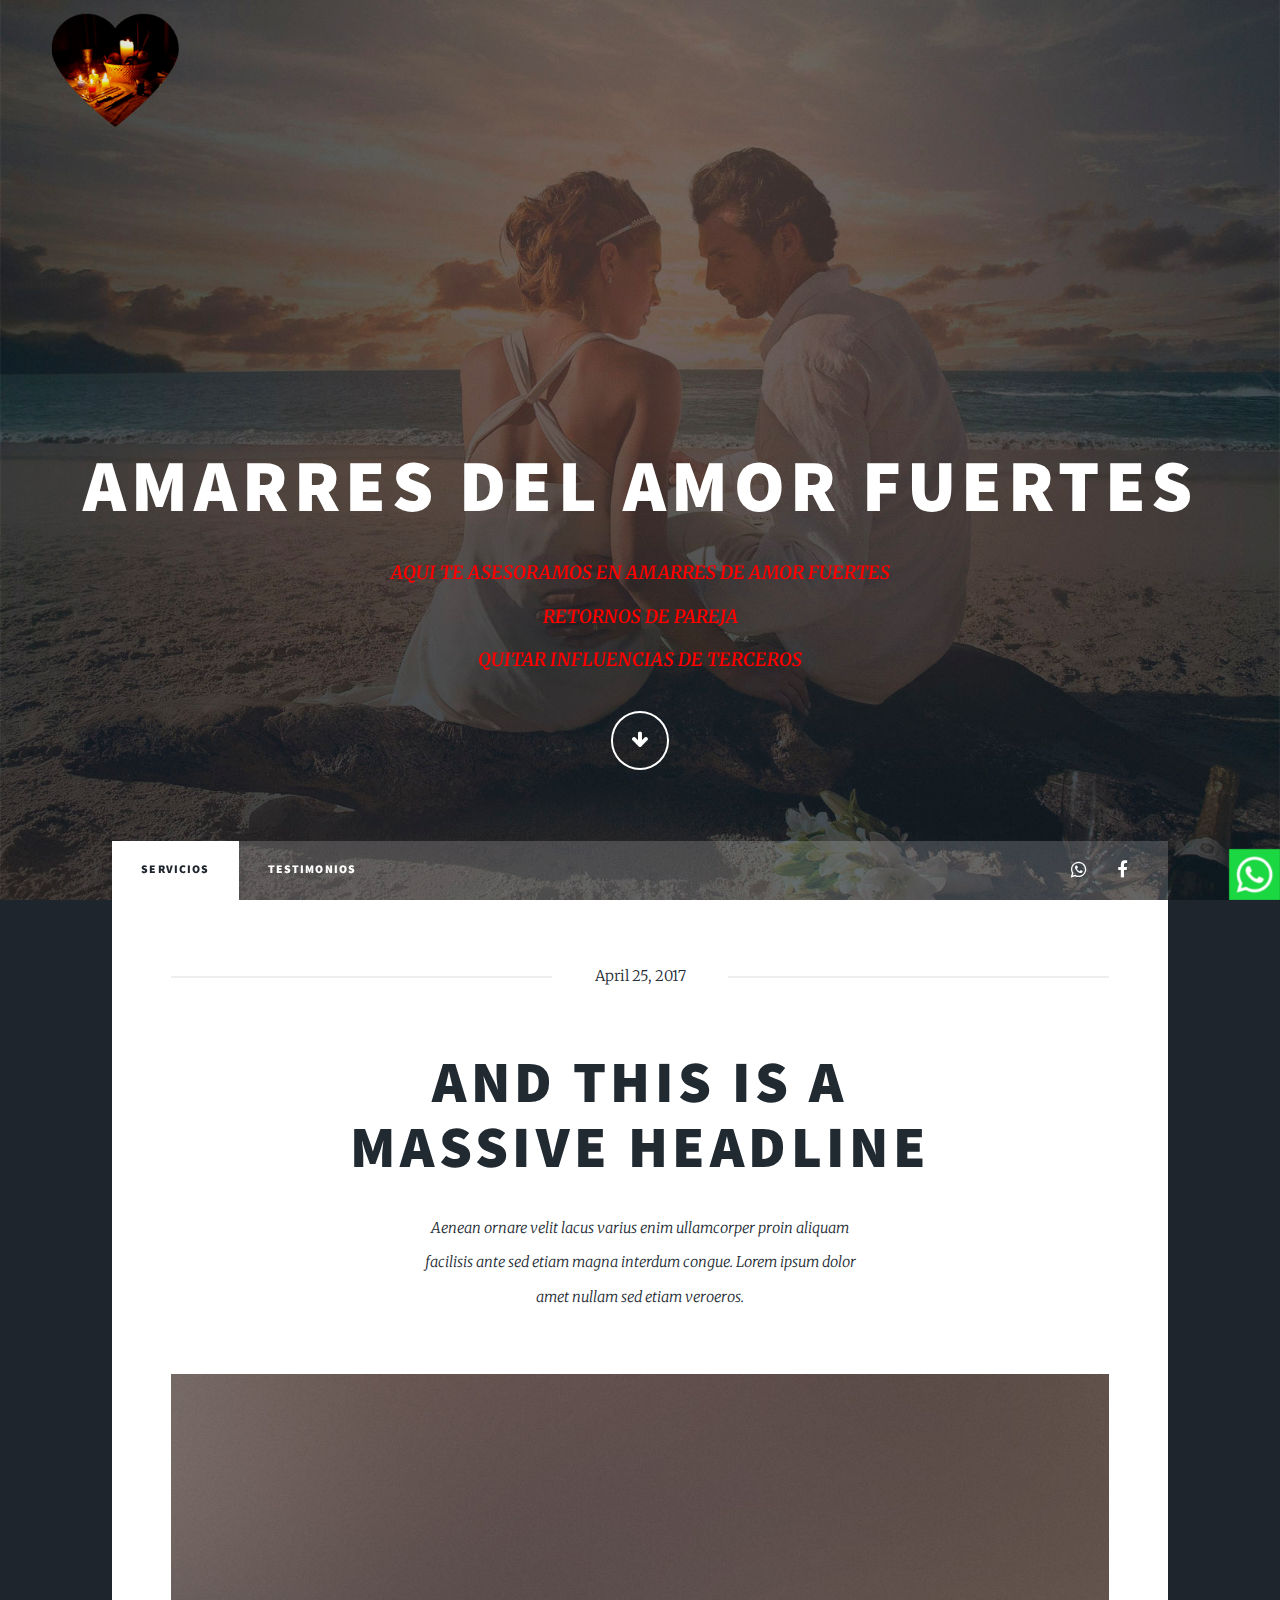
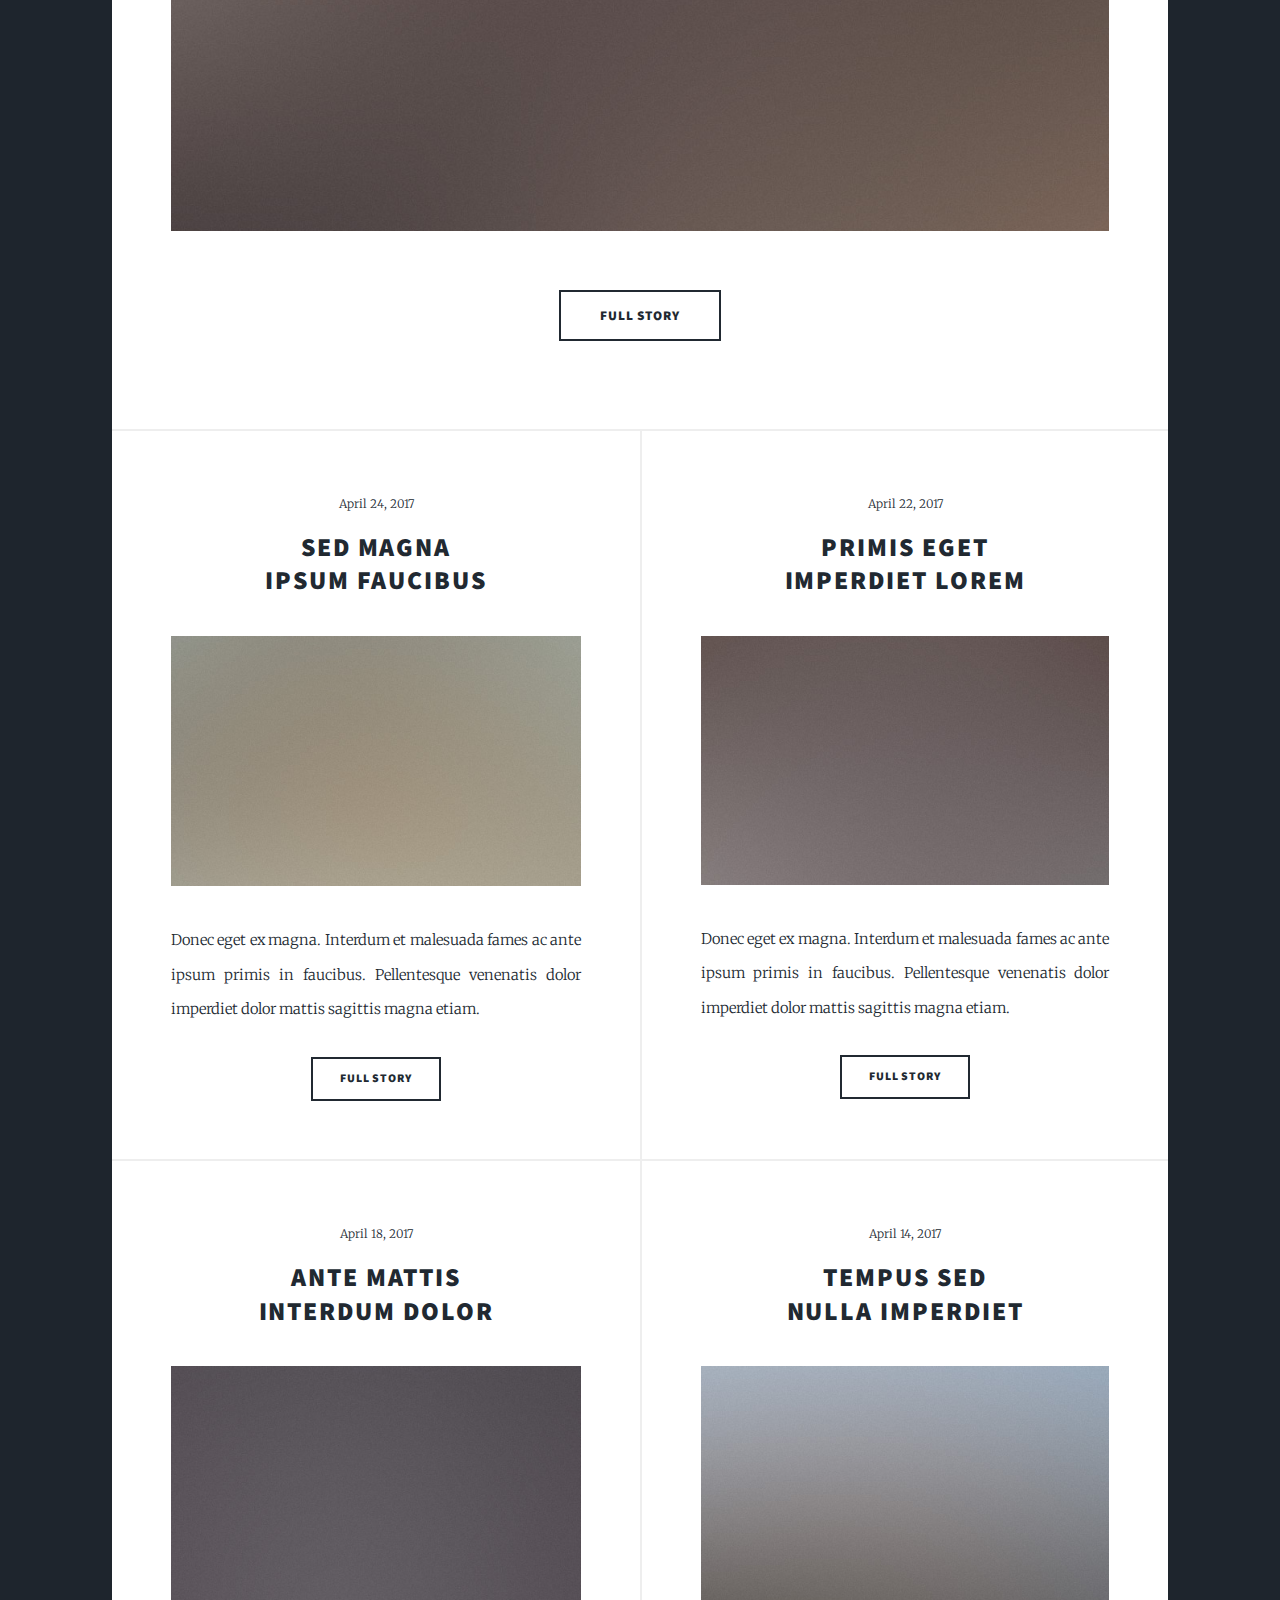
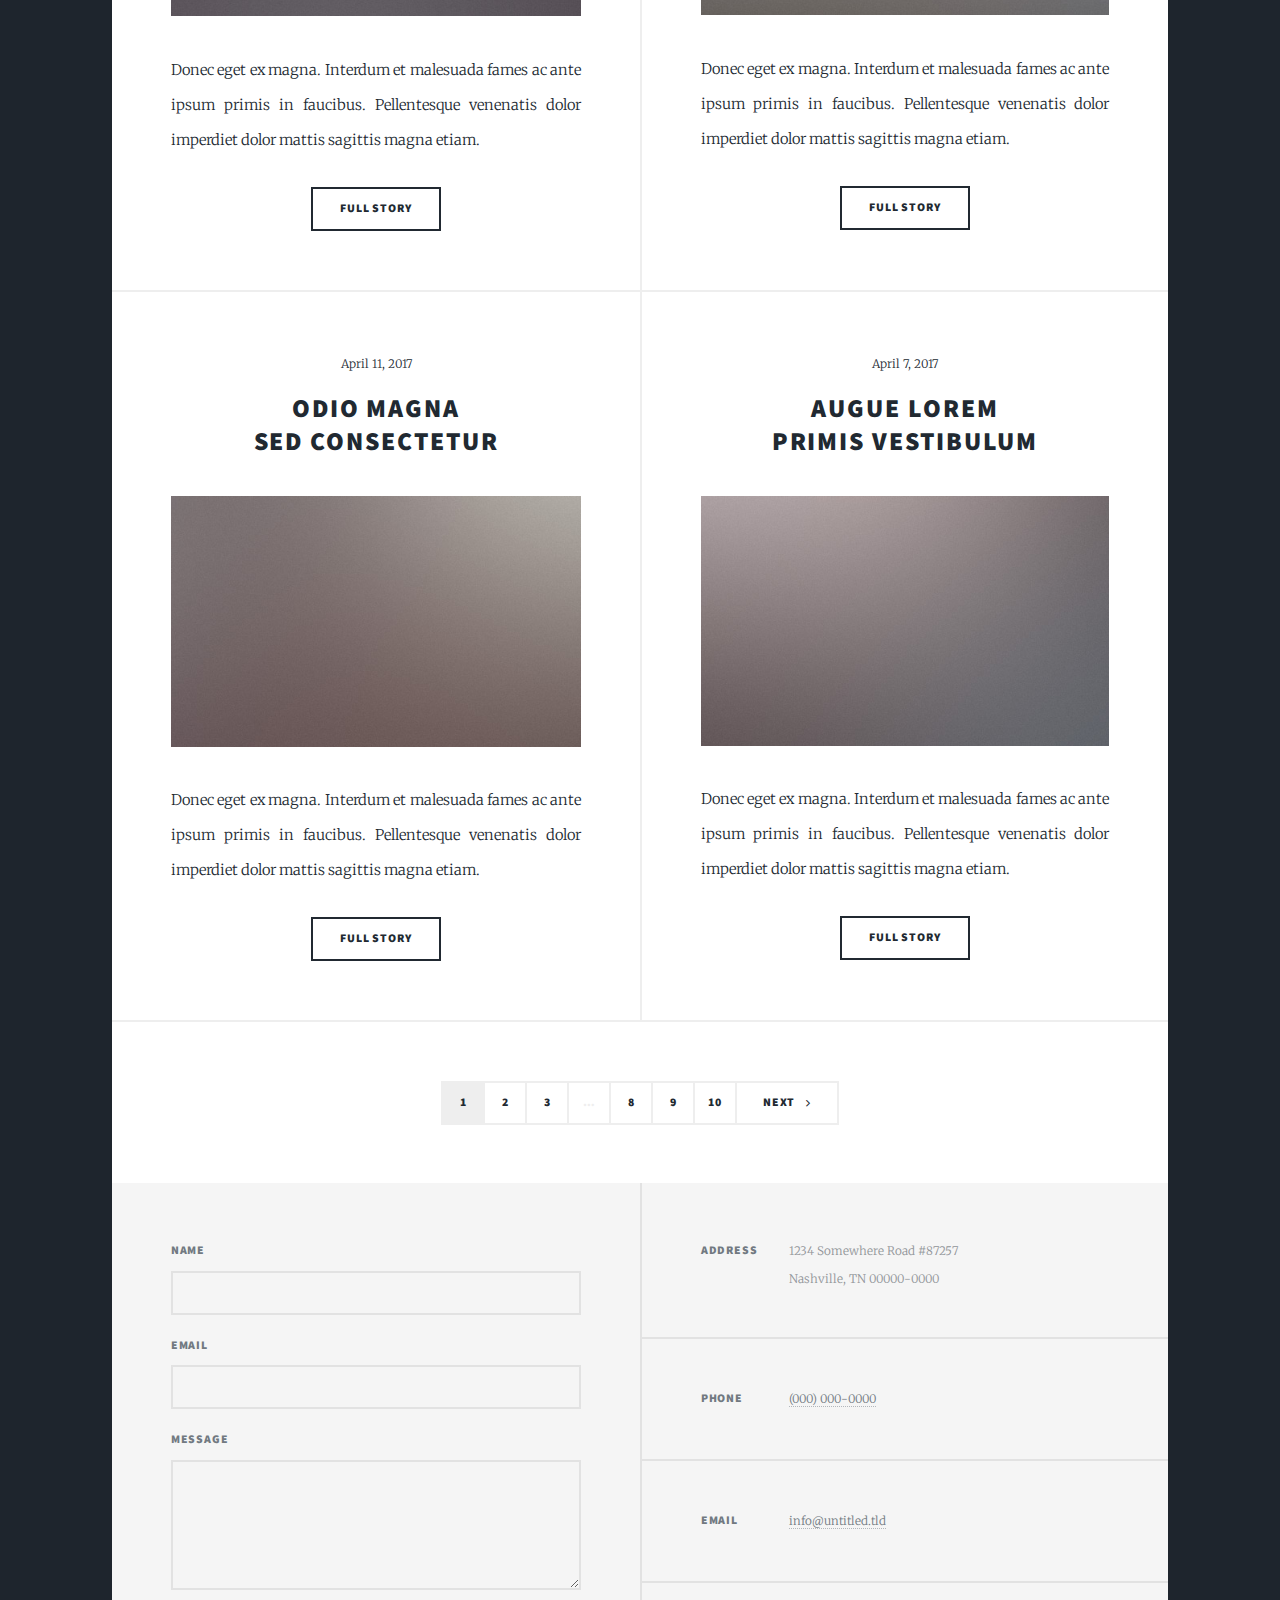
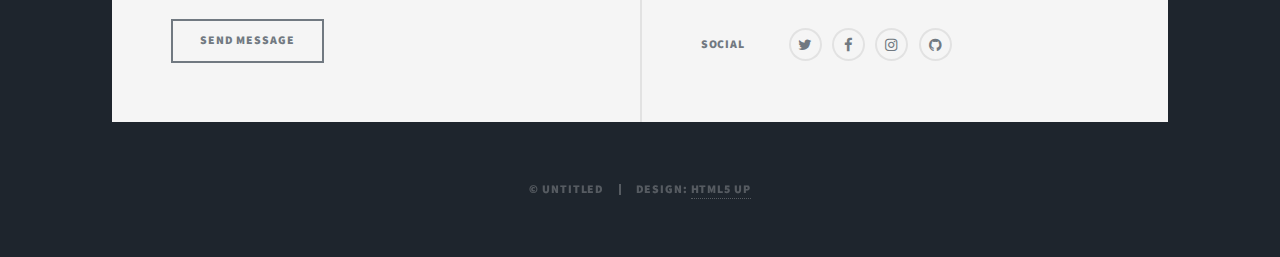
==== commit b0d72142: "Avance01" ====
--- a/index.html
+++ b/index.html
@@ -1,28 +1,31 @@
 <!DOCTYPE HTML>
-<!--
-	Massively by HTML5 UP
-	html5up.net | @ajlkn
-	Free for personal and commercial use under the CCA 3.0 license (html5up.net/license)
--->
+
 <html>
 	<head>
-		<title>Massively by HTML5 UP</title>
+		<title>Amarres de amor</title>
+		<meta name="description" content="Portal especializado en brindar orientación y ayuda espiritual en problemas de pareja, salud, dinero y amor.">
+		<meta name="keywords" content="Amarres de Amor, Hechizos de Amor, Endulzamientos, Conjuros para Enamorar, Rituales para Enamorar, Magia Blanca de Amor">
+		<meta name="author" content="Amarres de Amor">
+		<meta name="language" content="Spanish">
+		<meta http-equiv="content-language" content="es">
 		<meta charset="utf-8" />
 		<meta name="viewport" content="width=device-width, initial-scale=1, user-scalable=no" />
 		<link rel="stylesheet" href="assets/css/main.css" />
+		<link rel="shortcut icon" href="images/favicon.ico" type="image/x-icon">
+		<link rel="icon" href="images/favicon.ico" type="image/x-icon">
 		<noscript><link rel="stylesheet" href="assets/css/noscript.css" /></noscript>
 	</head>
 	<body class="is-preload">
 
+		
+
 		<!-- Wrapper -->
 			<div id="wrapper" class="fade-in">
 
 				<!-- Intro -->
 					<div id="intro">
-						<h1>This is<br />
-						Massively</h1>
-						<p>A free, fully responsive HTML5 + CSS3 site template designed by <a href="https://twitter.com/ajlkn">@ajlkn</a> for <a href="https://html5up.net">HTML5 UP</a><br />
-						and released for free under the <a href="https://html5up.net/license">Creative Commons license</a>.</p>
+						<h1>Amarres del amor fuertes</h1>
+						<p><strong><font color="red">AQUI TE ASESORAMOS EN AMARRES DE AMOR FUERTES<br>RETORNOS DE PAREJA<br>QUITAR INFLUENCIAS DE TERCEROS</font></strong></p>
 						<ul class="actions">
 							<li><a href="#header" class="button icon solo fa-arrow-down scrolly">Continue</a></li>
 						</ul>
@@ -30,21 +33,18 @@
 
 				<!-- Header -->
 					<header id="header">
-						<a href="index.html" class="logo">Massively</a>
+						<a href="" class="logo"></a>
 					</header>
 
 				<!-- Nav -->
 					<nav id="nav">
 						<ul class="links">
-							<li class="active"><a href="index.html">This is Massively</a></li>
-							<li><a href="generic.html">Generic Page</a></li>
-							<li><a href="elements.html">Elements Reference</a></li>
+							<li class="active"><a href="index.html">Servicios</a></li>
+							<li><a href="generic.html">Testimonios</a></li>
 						</ul>
 						<ul class="icons">
-							<li><a href="#" class="icon fa-twitter"><span class="label">Twitter</span></a></li>
+							<li><a href="https://wa.me/15551234567?text=Estoy%20interesado%20en%20una%20consulta" class="icon fa-whatsapp"><span class="label">Whatsapp</span></a></li>
 							<li><a href="#" class="icon fa-facebook"><span class="label">Facebook</span></a></li>
-							<li><a href="#" class="icon fa-instagram"><span class="label">Instagram</span></a></li>
-							<li><a href="#" class="icon fa-github"><span class="label">GitHub</span></a></li>
 						</ul>
 					</nav>
 
@@ -213,6 +213,12 @@
 					<div id="copyright">
 						<ul><li>&copy; Untitled</li><li>Design: <a href="https://html5up.net">HTML5 UP</a></li></ul>
 					</div>
+<!--imagen esquina whastapp-->
+		<div class="img_esquina">
+			<a href="https://wa.me/15551234567?text=Estoy%20interesado%20en%20una%20consulta" target="_blank">
+				<img class="img_esquina" src="images/whatsapp.png" width="4%">
+			</a>
+		</div>
 
 			</div>
 
--- a/assets/css/main.css
+++ b/assets/css/main.css
@@ -3207,7 +3207,7 @@
 			width: 100%;
 			height: 100%;
 			background-color: #212931;
-			background-image: url("../../images/overlay.png"), linear-gradient(0deg, rgba(0, 0, 0, 0.1), rgba(0, 0, 0, 0.1)), url("../../images/bg.jpg");
+			background-image: url("../../images/overlay.png"), linear-gradient(0deg, rgba(0, 0, 0, 0.1), rgba(0, 0, 0, 0.1)), url("../../images/amarres_de_amor.jpg");
 			background-size: auto,								auto,														100% auto;
 			background-position: center,								center,														top center;
 			background-repeat: repeat,								no-repeat,													no-repeat;
@@ -4610,6 +4610,12 @@
 				color: #212931;
 			}
 
+	.img_esquina {
+    position: fixed;
+    bottom: 0px;
+    right: 0px;
+		}		
+
 			@media screen and (max-width: 736px) {
 
 				#navPanel .close {
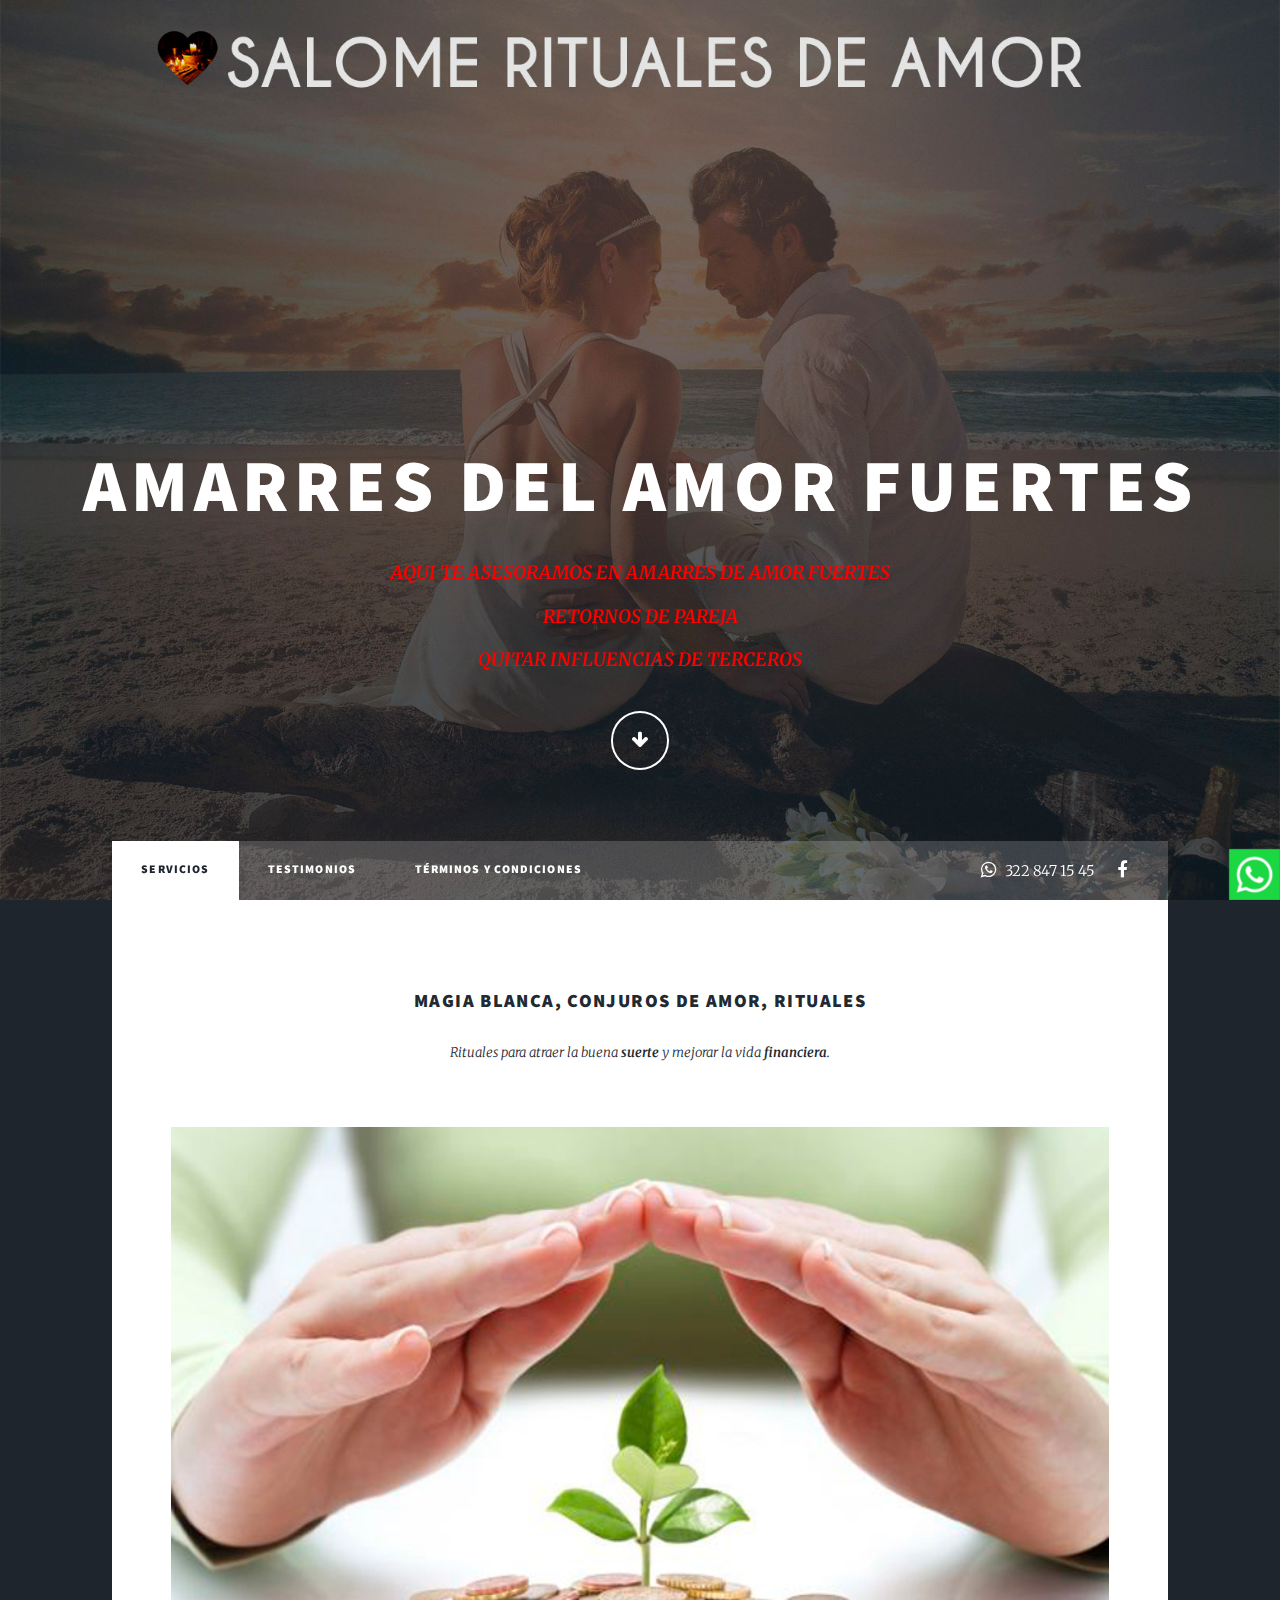
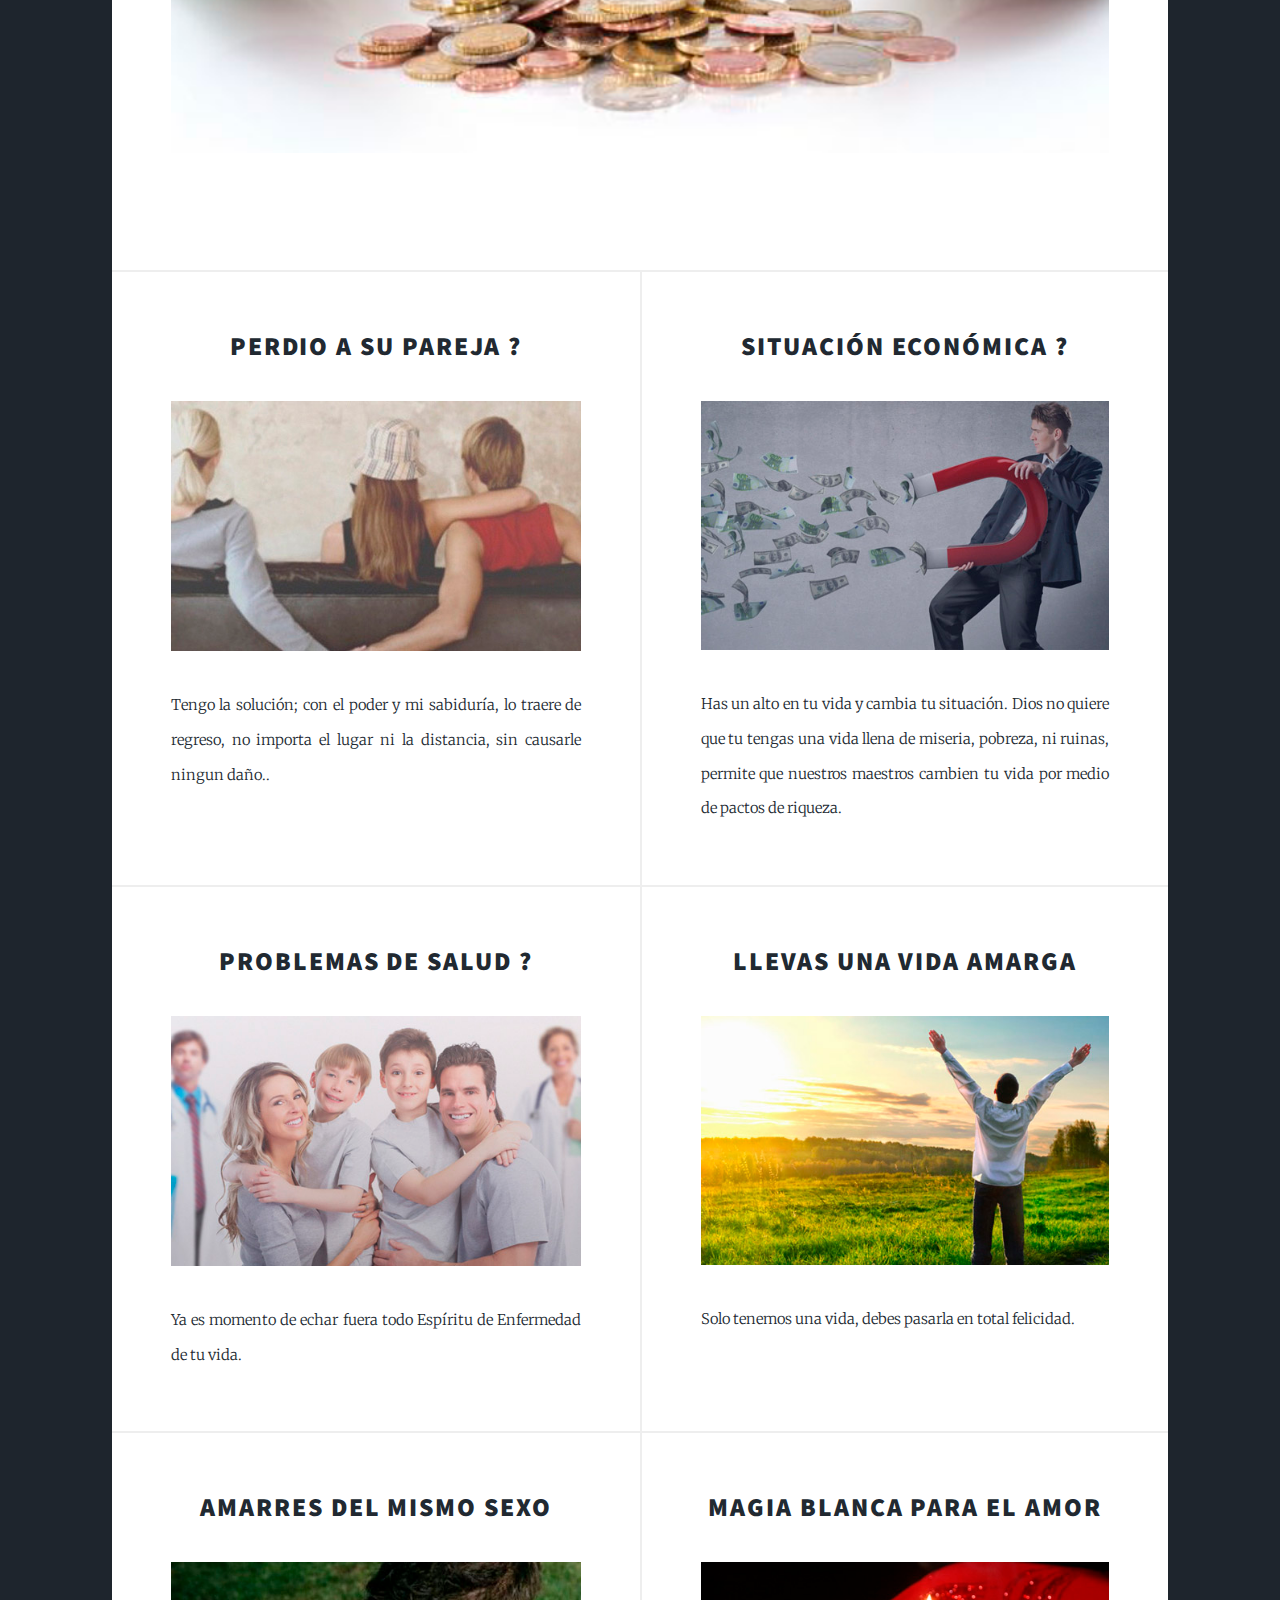
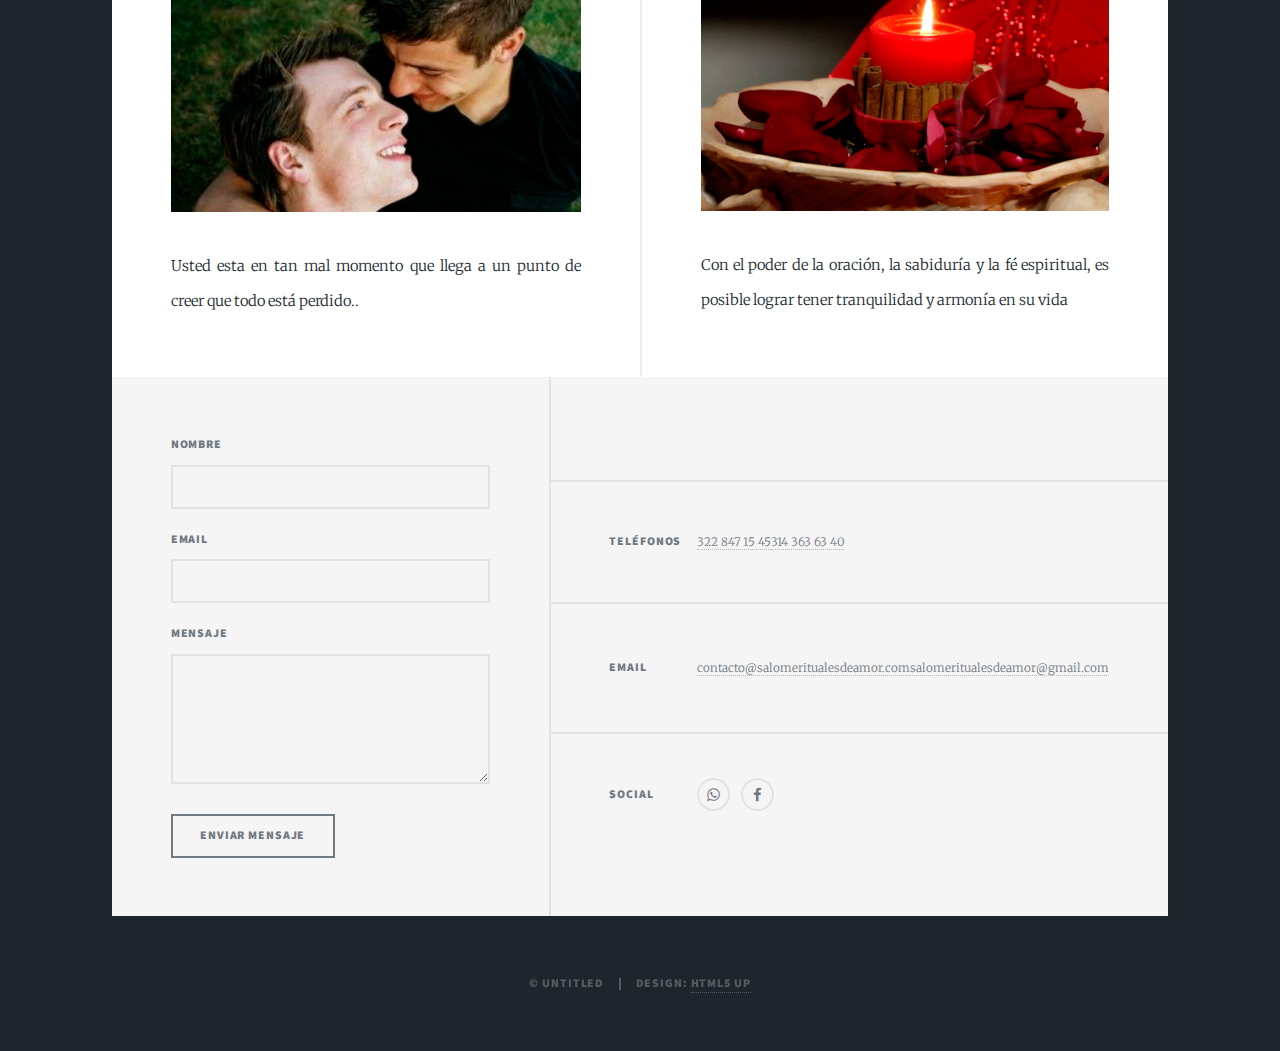
==== commit 7e917f47: "Adelanto 02" ====
--- a/index.html
+++ b/index.html
@@ -33,130 +33,95 @@
 
 				<!-- Header -->
 					<header id="header">
-						<a href="" class="logo"></a>
+						
 					</header>
 
 				<!-- Nav -->
 					<nav id="nav">
 						<ul class="links">
-							<li class="active"><a href="index.html">Servicios</a></li>
+							<li class="active"><a href="#servicios">Servicios</a></li>
 							<li><a href="generic.html">Testimonios</a></li>
+							<li><a href="generic.html">Términos y condiciones</a></li>
 						</ul>
 						<ul class="icons">
-							<li><a href="https://wa.me/15551234567?text=Estoy%20interesado%20en%20una%20consulta" class="icon fa-whatsapp"><span class="label">Whatsapp</span></a></li>
+							<li><a href="https://wa.me/3228471545?text=Estoy%20interesado%20en%20una%20consulta" class="icon fa-whatsapp"><span class="label">Whatsapp</span>322 847 15 45</a></li>
 							<li><a href="#" class="icon fa-facebook"><span class="label">Facebook</span></a></li>
 						</ul>
 					</nav>
 
 				<!-- Main -->
+				
 					<div id="main">
 
 						<!-- Featured Post -->
 							<article class="post featured">
+
 								<header class="major">
-									<span class="date">April 25, 2017</span>
-									<h2><a href="#">And this is a<br />
-									massive headline</a></h2>
-									<p>Aenean ornare velit lacus varius enim ullamcorper proin aliquam<br />
-									facilisis ante sed etiam magna interdum congue. Lorem ipsum dolor<br />
-									amet nullam sed etiam veroeros.</p>
+									
+									<h3>Magia blanca, conjuros de amor, rituales </h3>
+									<p>Rituales para atraer la buena <strong>suerte</strong> y mejorar la vida <strong>financiera</strong>.</p>
 								</header>
-								<a href="#" class="image main"><img src="images/pic01.jpg" alt="" /></a>
-								<ul class="actions special">
-									<li><a href="#" class="button large">Full Story</a></li>
-								</ul>
+								<a href="#" class="image main"><img src="images/abundancia-manos.png" alt="" /></a>
 							</article>
 
 						<!-- Posts -->
 							<section class="posts">
 								<article>
 									<header>
-										<span class="date">April 24, 2017</span>
-										<h2><a href="#">Sed magna<br />
-										ipsum faucibus</a></h2>
-									</header>
-									<a href="#" class="image fit"><img src="images/pic02.jpg" alt="" /></a>
-									<p>Donec eget ex magna. Interdum et malesuada fames ac ante ipsum primis in faucibus. Pellentesque venenatis dolor imperdiet dolor mattis sagittis magna etiam.</p>
-									<ul class="actions special">
-										<li><a href="#" class="button">Full Story</a></li>
-									</ul>
-								</article>
-								<article>
-									<header>
-										<span class="date">April 22, 2017</span>
-										<h2><a href="#">Primis eget<br />
-										imperdiet lorem</a></h2>
-									</header>
-									<a href="#" class="image fit"><img src="images/pic03.jpg" alt="" /></a>
-									<p>Donec eget ex magna. Interdum et malesuada fames ac ante ipsum primis in faucibus. Pellentesque venenatis dolor imperdiet dolor mattis sagittis magna etiam.</p>
-									<ul class="actions special">
-										<li><a href="#" class="button">Full Story</a></li>
-									</ul>
-								</article>
-								<article>
-									<header>
-										<span class="date">April 18, 2017</span>
-										<h2><a href="#">Ante mattis<br />
-										interdum dolor</a></h2>
-									</header>
-									<a href="#" class="image fit"><img src="images/pic04.jpg" alt="" /></a>
-									<p>Donec eget ex magna. Interdum et malesuada fames ac ante ipsum primis in faucibus. Pellentesque venenatis dolor imperdiet dolor mattis sagittis magna etiam.</p>
-									<ul class="actions special">
-										<li><a href="#" class="button">Full Story</a></li>
-									</ul>
-								</article>
-								<article>
-									<header>
-										<span class="date">April 14, 2017</span>
-										<h2><a href="#">Tempus sed<br />
-										nulla imperdiet</a></h2>
-									</header>
-									<a href="#" class="image fit"><img src="images/pic05.jpg" alt="" /></a>
-									<p>Donec eget ex magna. Interdum et malesuada fames ac ante ipsum primis in faucibus. Pellentesque venenatis dolor imperdiet dolor mattis sagittis magna etiam.</p>
-									<ul class="actions special">
-										<li><a href="#" class="button">Full Story</a></li>
-									</ul>
-								</article>
-								<article>
-									<header>
-										<span class="date">April 11, 2017</span>
-										<h2><a href="#">Odio magna<br />
-										sed consectetur</a></h2>
-									</header>
-									<a href="#" class="image fit"><img src="images/pic06.jpg" alt="" /></a>
-									<p>Donec eget ex magna. Interdum et malesuada fames ac ante ipsum primis in faucibus. Pellentesque venenatis dolor imperdiet dolor mattis sagittis magna etiam.</p>
-									<ul class="actions special">
-										<li><a href="#" class="button">Full Story</a></li>
-									</ul>
-								</article>
-								<article>
-									<header>
-										<span class="date">April 7, 2017</span>
-										<h2><a href="#">Augue lorem<br />
-										primis vestibulum</a></h2>
-									</header>
-									<a href="#" class="image fit"><img src="images/pic07.jpg" alt="" /></a>
-									<p>Donec eget ex magna. Interdum et malesuada fames ac ante ipsum primis in faucibus. Pellentesque venenatis dolor imperdiet dolor mattis sagittis magna etiam.</p>
-									<ul class="actions special">
-										<li><a href="#" class="button">Full Story</a></li>
-									</ul>
-								</article>
-							</section>
-
-						<!-- Footer -->
-							<footer>
-								<div class="pagination">
-									<!--<a href="#" class="previous">Prev</a>-->
-									<a href="#" class="page active">1</a>
-									<a href="#" class="page">2</a>
-									<a href="#" class="page">3</a>
-									<span class="extra">&hellip;</span>
-									<a href="#" class="page">8</a>
-									<a href="#" class="page">9</a>
-									<a href="#" class="page">10</a>
-									<a href="#" class="next">Next</a>
-								</div>
-							</footer>
+										<A name="servicios"></a>
+										<h2>PERDIO A SU PAREJA ?</h2>
+									</header>
+									<a href="#" class="image fit"><img src="images/perdio_pareja.jpg" alt="" /></a>
+									<p>Tengo la solución; con el poder y mi sabiduría, lo traere de regreso, no importa el lugar ni la distancia, sin causarle ningun daño..</p>
+								</article>
+								<article>
+									<header>
+										
+										<h2>SITUACIÓN ECONÓMICA ?</h2>
+									</header>
+									<a href="#" class="image fit"><img src="images/situacion-economica.jpg" alt="" /></a>
+									<p>Has un alto en tu vida y cambia tu situación. Dios no quiere que tu tengas una vida llena de miseria, pobreza, ni ruinas, permite que nuestros maestros cambien tu vida por medio de pactos de riqueza.</p>
+
+								</article>
+								<article>
+									<header>
+										
+										<h2>PROBLEMAS DE SALUD ?</h2>
+									</header>
+									<a href="#" class="image fit"><img src="images/salud.jpg" alt="" /></a>
+									<p>Ya es momento de echar fuera todo Espíritu de Enfermedad de tu vida.</p>
+
+								</article>
+								<article>
+									<header>
+										
+										<h2>LLEVAS UNA VIDA AMARGA</h2>
+									</header>
+									<a href="#" class="image fit"><img src="images/vida_plena.jpg" alt="" /></a>
+									<p>Solo tenemos una vida, debes pasarla en total felicidad.</p>
+
+								</article>
+								<article>
+									<header>
+										
+										<h2>AMARRES DEL MISMO SEXO</h2>
+									</header>
+									<a href="#" class="image fit"><img src="images/parejas_mismo_sexo.jpg" alt="" /></a>
+									<p>Usted esta en tan mal momento que llega a un punto de creer que todo está perdido..</p>
+
+								</article>
+								<article>
+									<header>
+										
+										<h2>Magia Blanca para el Amor</h2>
+									</header>
+									<a href="#" class="image fit"><img src="images/magia_blanca	.jpg" alt="" /></a>
+									<p>Con el poder de la oración, la sabiduría y la fé espiritual, es posible lograr tener tranquilidad y armonía en su vida</p>
+
+								</article>
+							</section>
+
+
 
 					</div>
 
@@ -166,44 +131,45 @@
 							<form method="post" action="#">
 								<div class="fields">
 									<div class="field">
-										<label for="name">Name</label>
-										<input type="text" name="name" id="name" />
+										<label for="nombre">Nombre</label>
+										<input type="text" name="nombre" id="nombre" />
 									</div>
 									<div class="field">
 										<label for="email">Email</label>
 										<input type="text" name="email" id="email" />
 									</div>
 									<div class="field">
-										<label for="message">Message</label>
+										<label for="message">Mensaje</label>
 										<textarea name="message" id="message" rows="3"></textarea>
 									</div>
 								</div>
 								<ul class="actions">
-									<li><input type="submit" value="Send Message" /></li>
+									<li><input type="submit" value="Enviar mensaje" /></li>
 								</ul>
 							</form>
 						</section>
 						<section class="split contact">
 							<section class="alt">
-								<h3>Address</h3>
-								<p>1234 Somewhere Road #87257<br />
-								Nashville, TN 00000-0000</p>
+								<div class="g-recaptcha" data-sitekey="6LcMXWwUAAAAAIJueLHOn5VBXKDbSO8Qd0hKQZWX"></div>
 							</section>
 							<section>
-								<h3>Phone</h3>
-								<p><a href="#">(000) 000-0000</a></p>
+								<h3>Teléfonos</h3>
+								<p><a href="https://wa.me/3228471545?text=Estoy%20interesado%20en%20una%20consulta">322 847 15 45</a>
+								</p>
+
+								<p><a href="https://wa.me/3143636340?text=Estoy%20interesado%20en%20una%20consulta">314 363 63 40</a></p>
 							</section>
 							<section>
 								<h3>Email</h3>
-								<p><a href="#">info@untitled.tld</a></p>
+								<p><a href="mailto:contacto@salomeritualesdeamor.com?Subject=Hello%20again">contacto@salomeritualesdeamor.com</a></p><br>
+								<p><a href="mailto:salomeritualesdeamor@gmail.com?Subject=Hello%20again">salomeritualesdeamor@gmail.com</a></p>
 							</section>
 							<section>
 								<h3>Social</h3>
 								<ul class="icons alt">
-									<li><a href="#" class="icon alt fa-twitter"><span class="label">Twitter</span></a></li>
+									<li><a href="https://wa.me/3143636340?text=Estoy%20interesado%20en%20una%20consulta" class="icon alt fa-whatsapp"><span class="label">Whatsapp</span></a></li>
 									<li><a href="#" class="icon alt fa-facebook"><span class="label">Facebook</span></a></li>
-									<li><a href="#" class="icon alt fa-instagram"><span class="label">Instagram</span></a></li>
-									<li><a href="#" class="icon alt fa-github"><span class="label">GitHub</span></a></li>
+
 								</ul>
 							</section>
 						</section>
@@ -215,7 +181,7 @@
 					</div>
 <!--imagen esquina whastapp-->
 		<div class="img_esquina">
-			<a href="https://wa.me/15551234567?text=Estoy%20interesado%20en%20una%20consulta" target="_blank">
+			<a href="https://wa.me/3143636340?text=Estoy%20interesado%20en%20una%20consulta" target="_blank">
 				<img class="img_esquina" src="images/whatsapp.png" width="4%">
 			</a>
 		</div>
@@ -224,6 +190,7 @@
 
 		<!-- Scripts -->
 			<script src="assets/js/jquery.min.js"></script>
+			<script src='https://www.google.com/recaptcha/api.js'></script>
 			<script src="assets/js/jquery.scrollex.min.js"></script>
 			<script src="assets/js/jquery.scrolly.min.js"></script>
 			<script src="assets/js/browser.min.js"></script>
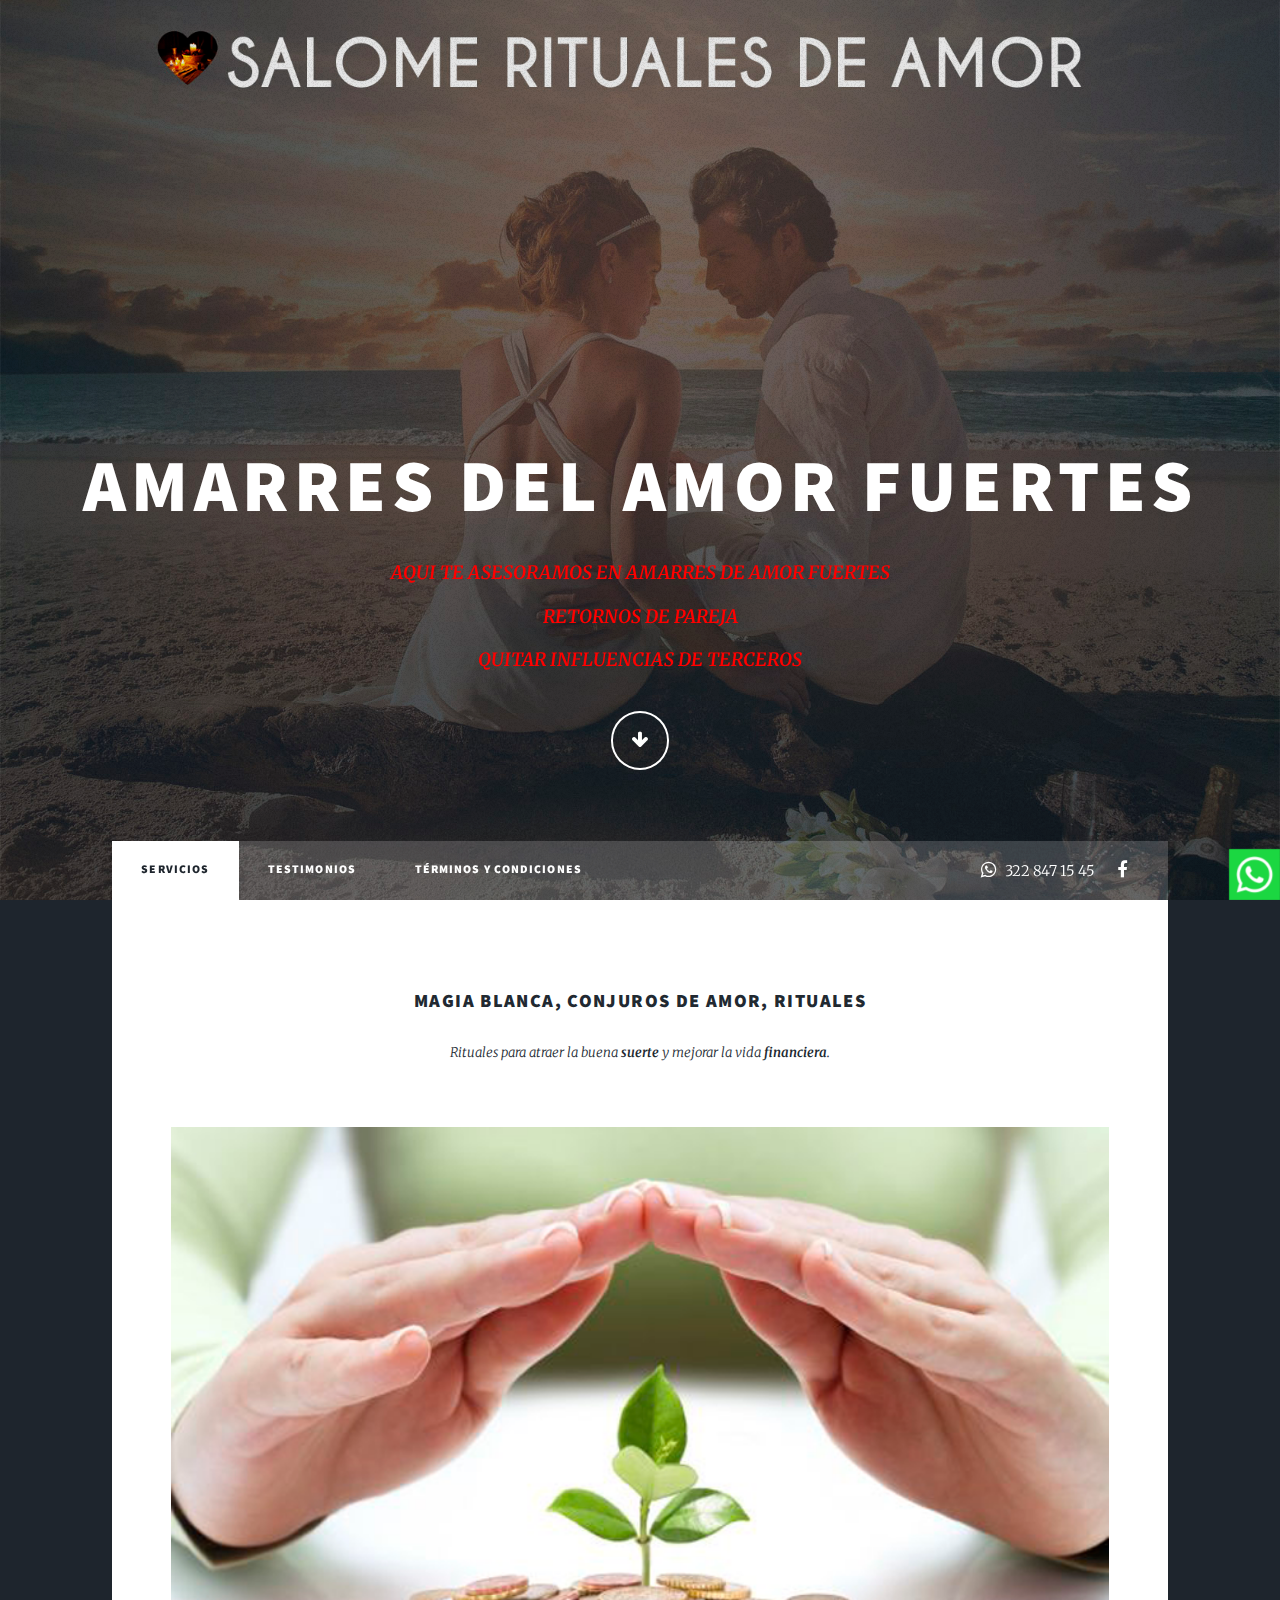
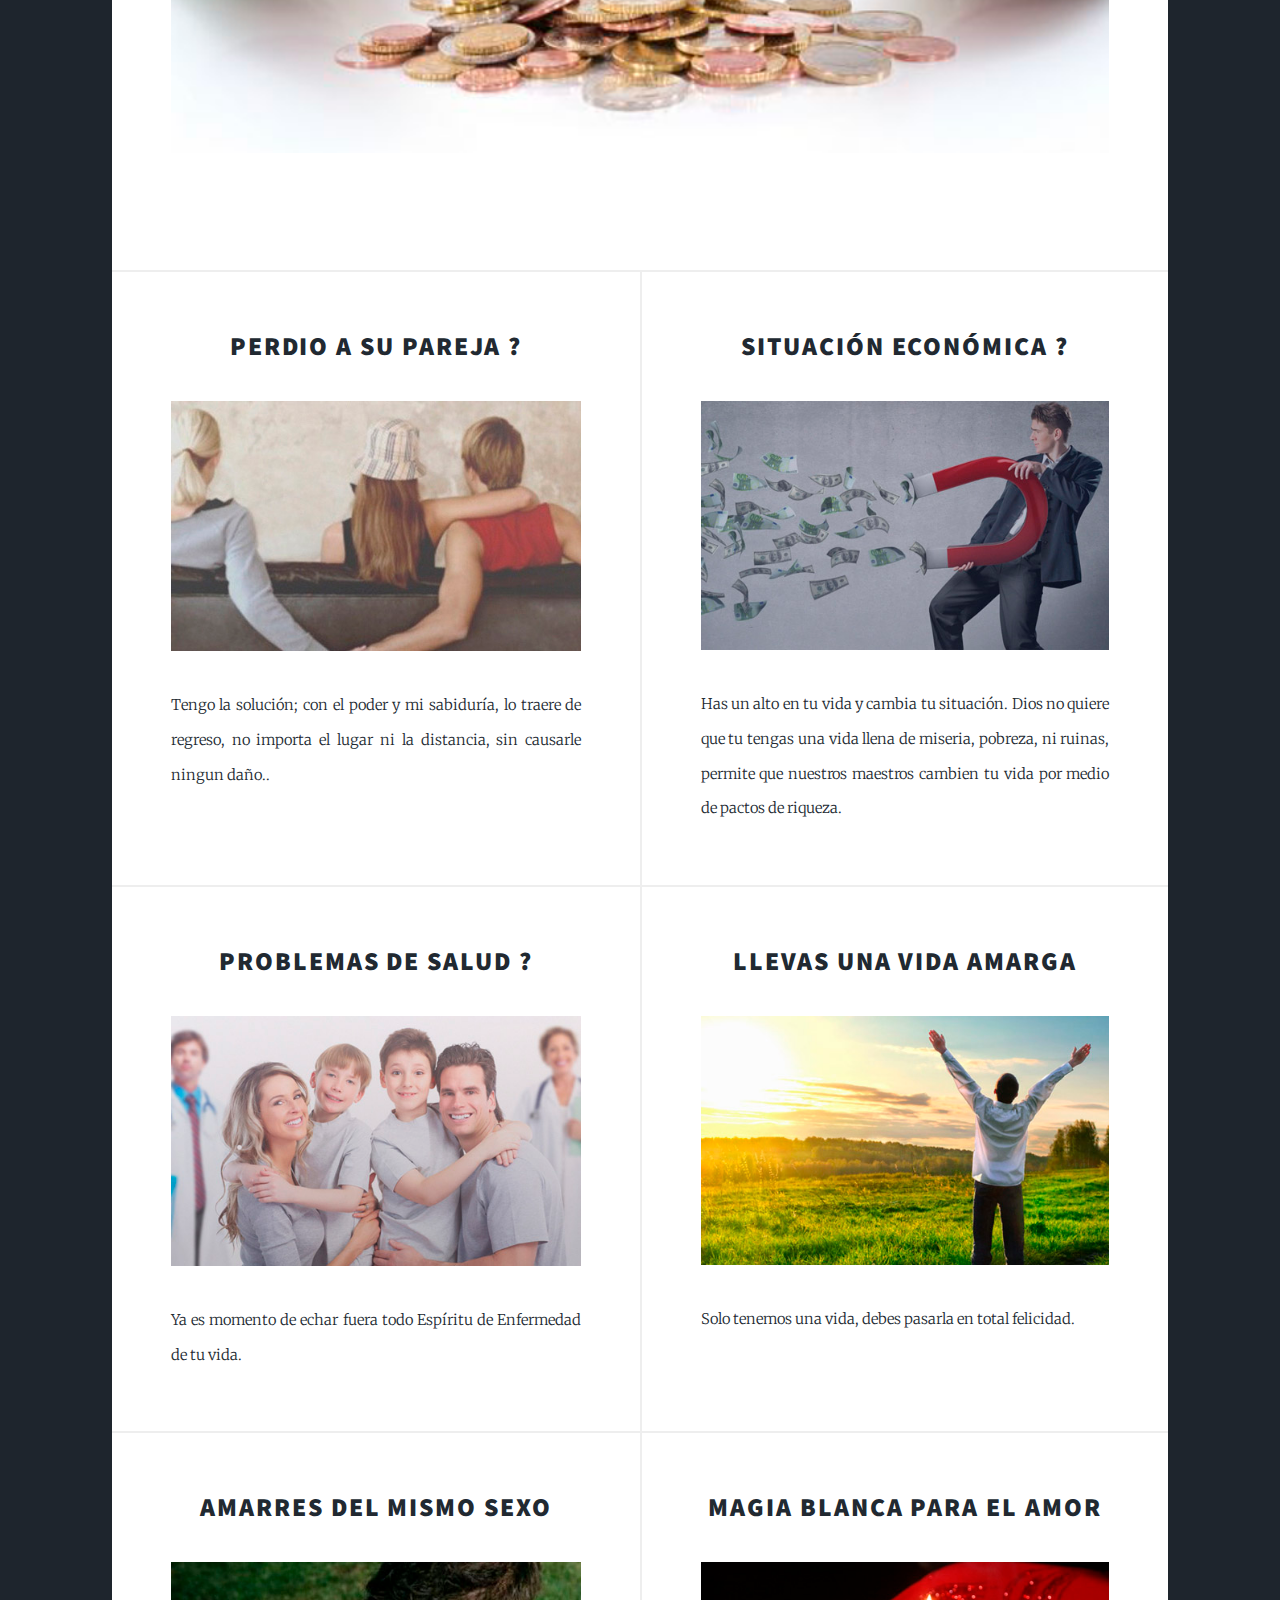
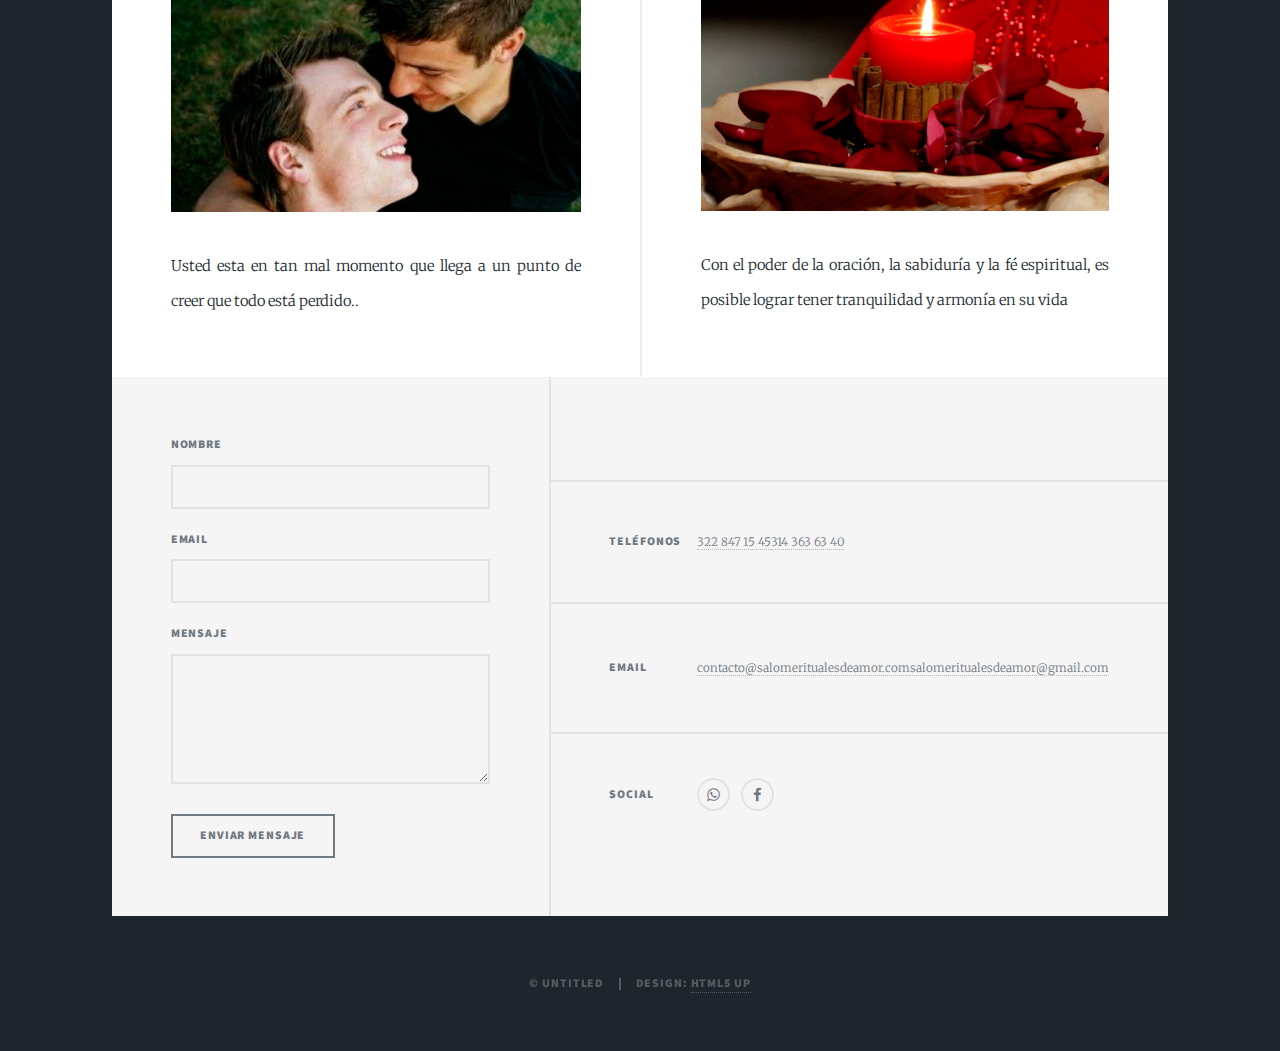
==== commit d71df633: "Inicio formulario" ====
--- a/index.html
+++ b/index.html
@@ -143,8 +143,12 @@
 										<textarea name="message" id="message" rows="3"></textarea>
 									</div>
 								</div>
+								<div class="error_form">
+										
+								</div>
+
 								<ul class="actions">
-									<li><input type="submit" value="Enviar mensaje" /></li>
+									<li><input type="button" id="BtnEnviar" value="Enviar mensaje" /></li>
 								</ul>
 							</form>
 						</section>
@@ -190,6 +194,7 @@
 
 		<!-- Scripts -->
 			<script src="assets/js/jquery.min.js"></script>
+
 			<script src='https://www.google.com/recaptcha/api.js'></script>
 			<script src="assets/js/jquery.scrollex.min.js"></script>
 			<script src="assets/js/jquery.scrolly.min.js"></script>
@@ -197,6 +202,7 @@
 			<script src="assets/js/breakpoints.min.js"></script>
 			<script src="assets/js/util.js"></script>
 			<script src="assets/js/main.js"></script>
+			<script src="assets/js/index.js"></script>
 
 	</body>
 </html>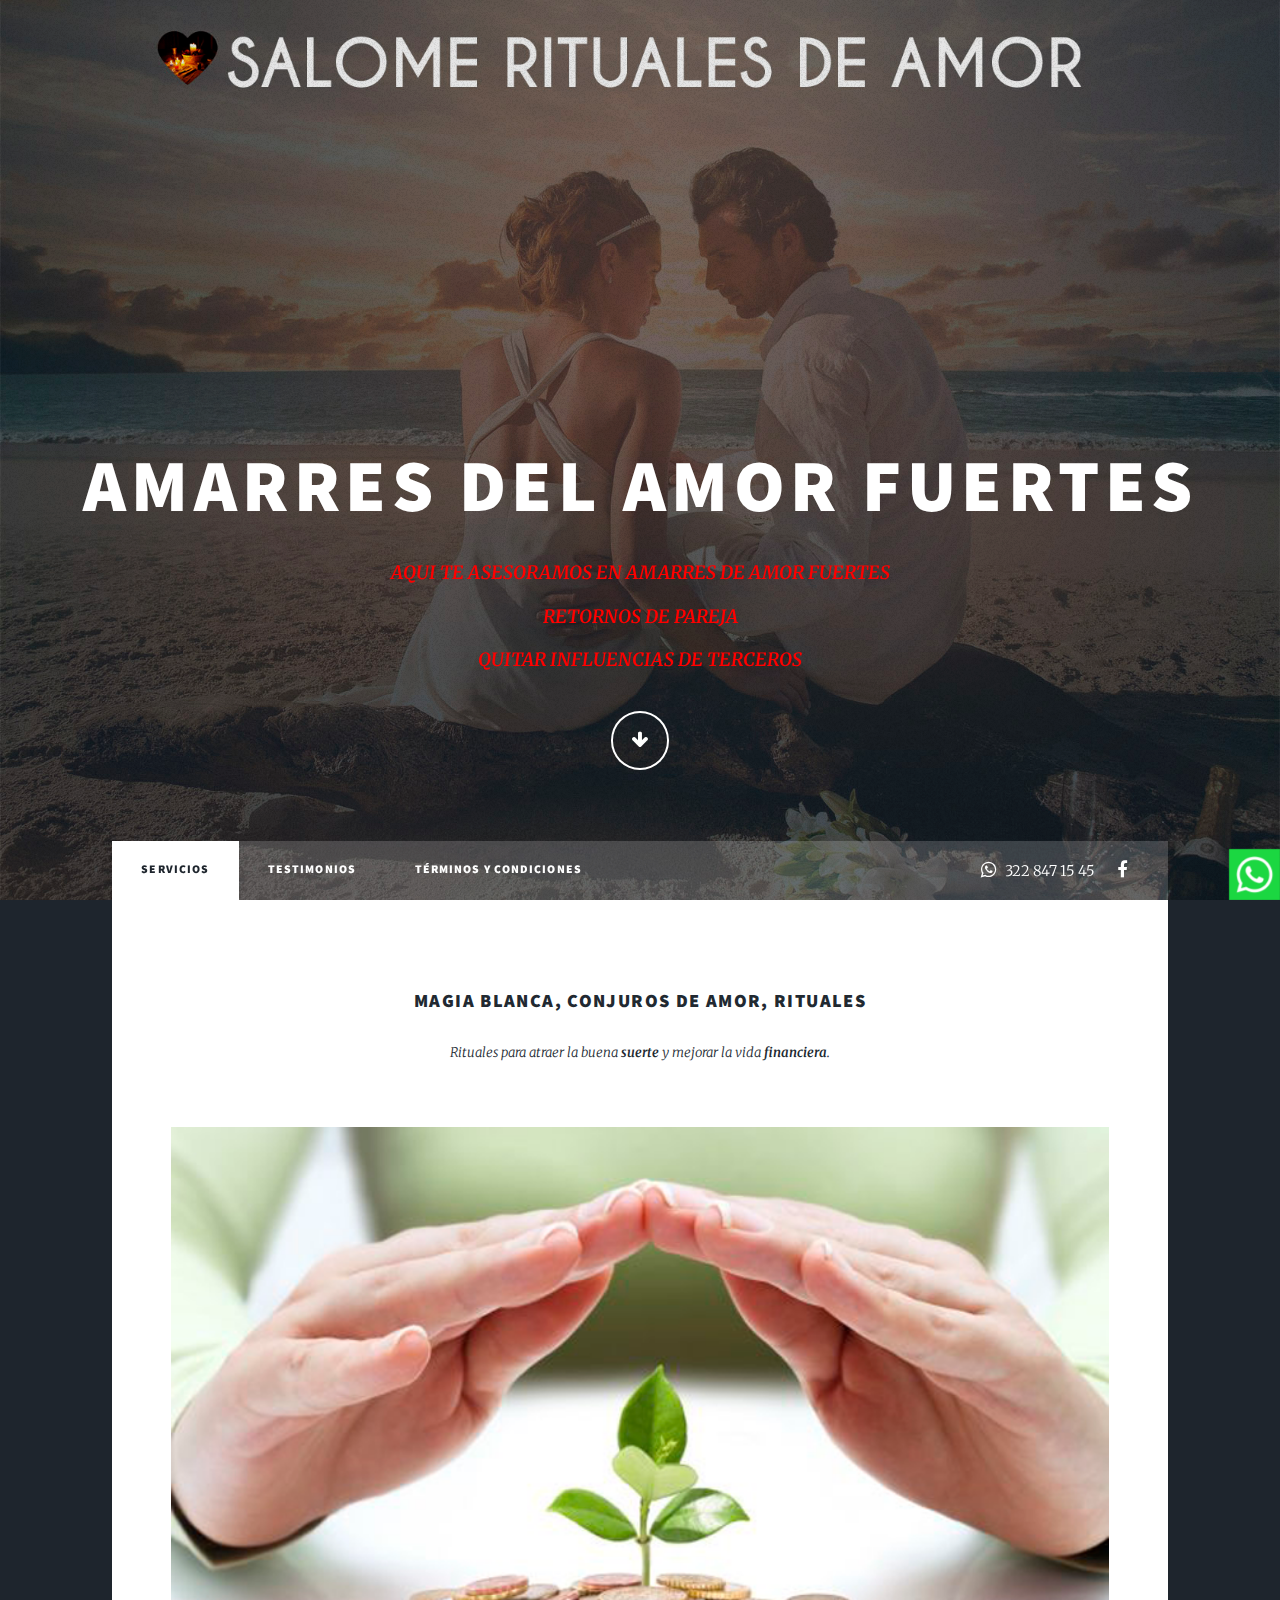
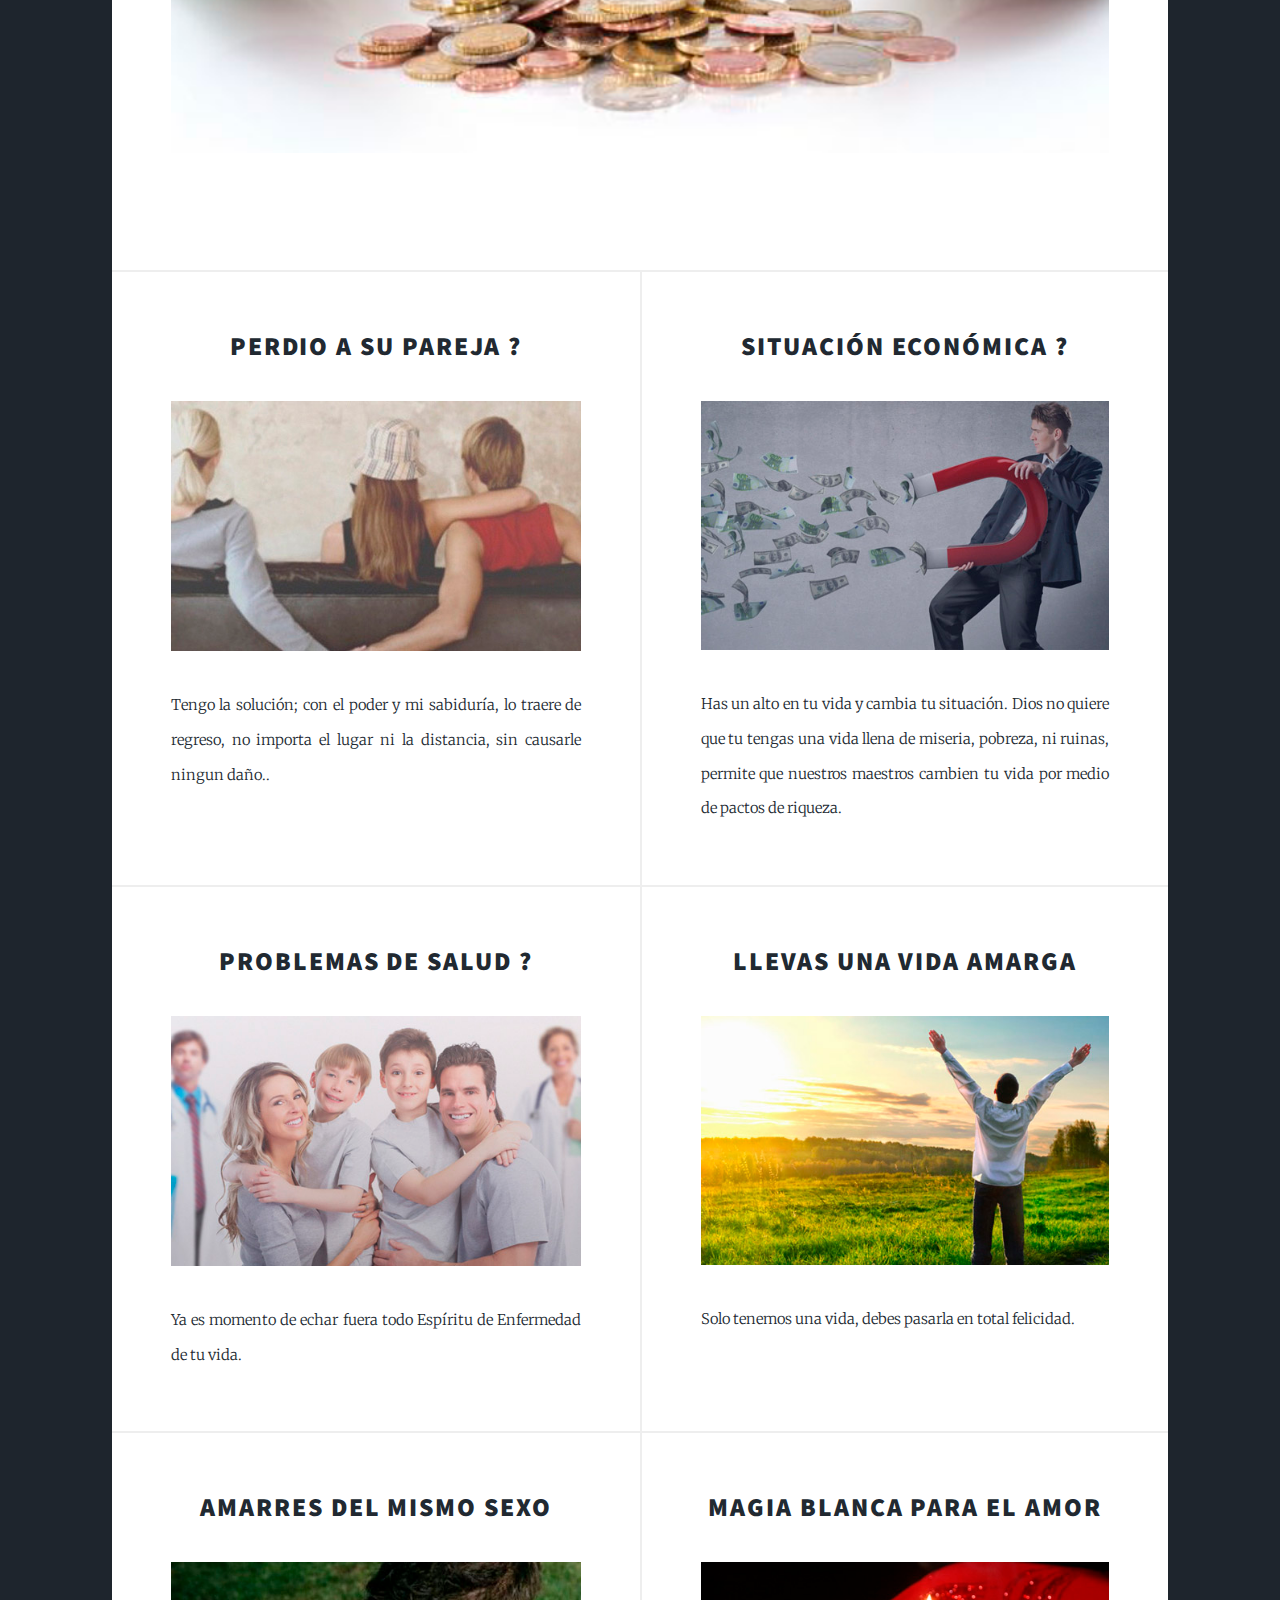
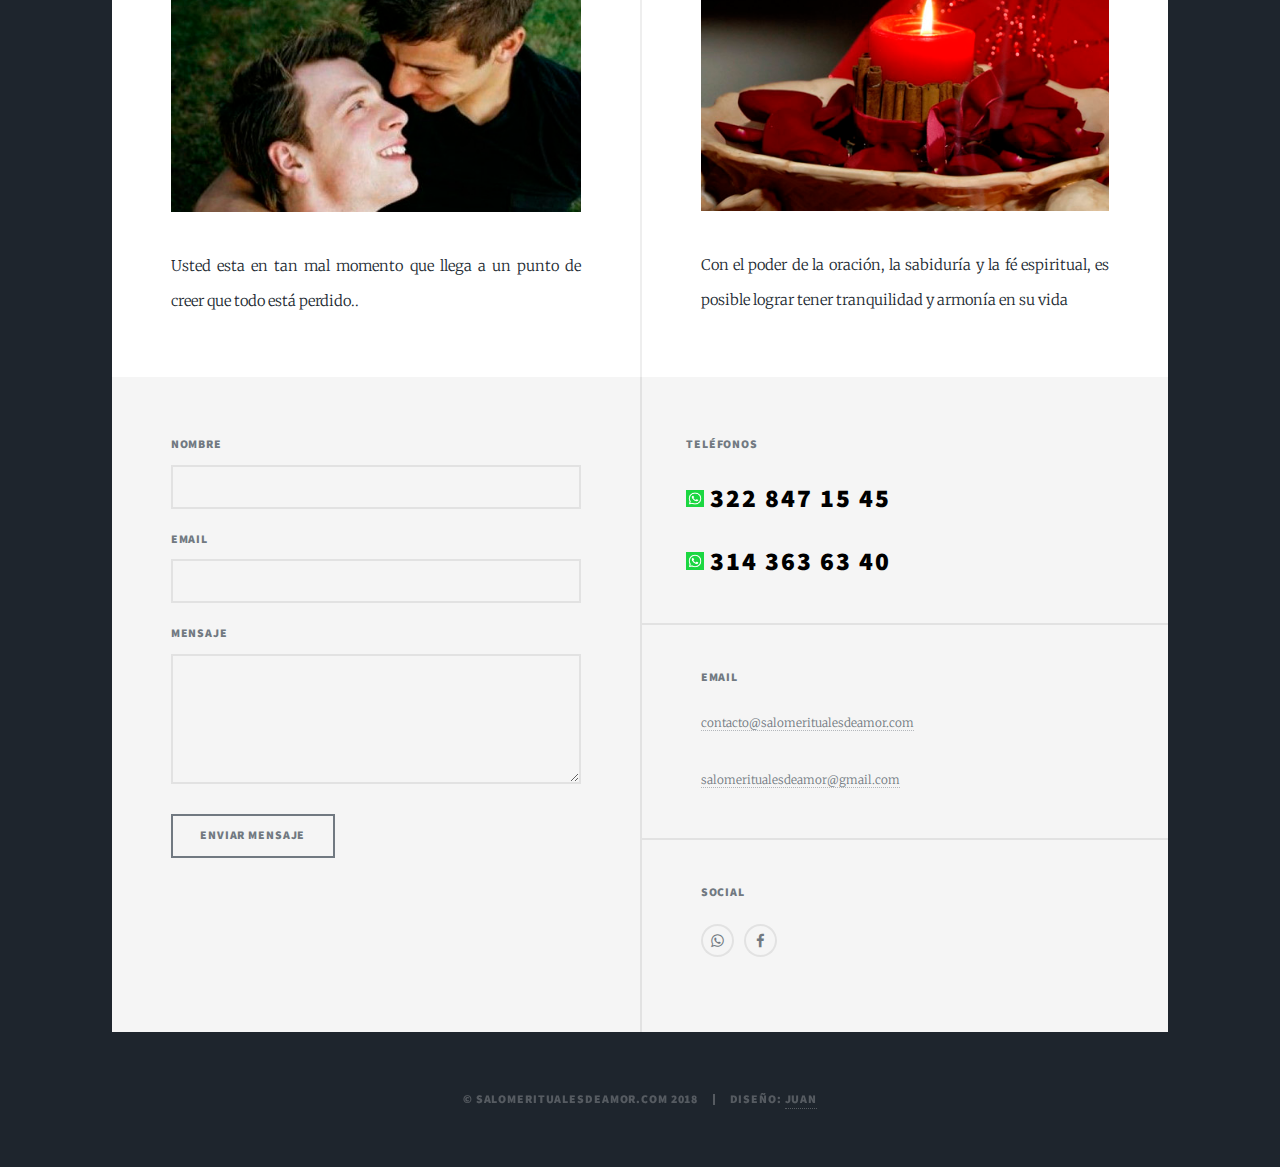
==== commit d2c81530: "Termino formulario de contacto" ====
--- a/index.html
+++ b/index.html
@@ -128,7 +128,7 @@
 				<!-- Footer -->
 					<footer id="footer">
 						<section>
-							<form method="post" action="#">
+							<form method="post" id="configform" action="#">
 								<div class="fields">
 									<div class="field">
 										<label for="nombre">Nombre</label>
@@ -143,29 +143,31 @@
 										<textarea name="message" id="message" rows="3"></textarea>
 									</div>
 								</div>
-								<div class="error_form">
-										
+								<div class="error_form" id="error_form">
+									
 								</div>
-
+								<div class="g-recaptcha" data-sitekey="6LcMXWwUAAAAAIJueLHOn5VBXKDbSO8Qd0hKQZWX"></div>
 								<ul class="actions">
 									<li><input type="button" id="BtnEnviar" value="Enviar mensaje" /></li>
 								</ul>
 							</form>
 						</section>
-						<section class="split contact">
-							<section class="alt">
-								<div class="g-recaptcha" data-sitekey="6LcMXWwUAAAAAIJueLHOn5VBXKDbSO8Qd0hKQZWX"></div>
-							</section>
+						<section class="split">
+
 							<section>
 								<h3>Teléfonos</h3>
-								<p><a href="https://wa.me/3228471545?text=Estoy%20interesado%20en%20una%20consulta">322 847 15 45</a>
+								<p><a href="https://wa.me/3228471545?text=Estoy%20interesado%20en%20una%20consulta">
+									<h2><img class="" src="images/whatsapp.png" width="4%">
+									<font color="black">322 847 15 45</font></h2></a>
 								</p>
 
-								<p><a href="https://wa.me/3143636340?text=Estoy%20interesado%20en%20una%20consulta">314 363 63 40</a></p>
+								<p><a href="https://wa.me/3143636340?text=Estoy%20interesado%20en%20una%20consulta">
+									<h2><img class="" src="images/whatsapp.png" width="4%">
+									<font color="black">314 363 63 40</font></h2></a></p>
 							</section>
 							<section>
 								<h3>Email</h3>
-								<p><a href="mailto:contacto@salomeritualesdeamor.com?Subject=Hello%20again">contacto@salomeritualesdeamor.com</a></p><br>
+								<p><a href="mailto:contacto@salomeritualesdeamor.com?Subject=Hello%20again">contacto@salomeritualesdeamor.com</a></p>
 								<p><a href="mailto:salomeritualesdeamor@gmail.com?Subject=Hello%20again">salomeritualesdeamor@gmail.com</a></p>
 							</section>
 							<section>
@@ -181,7 +183,8 @@
 
 				<!-- Copyright -->
 					<div id="copyright">
-						<ul><li>&copy; Untitled</li><li>Design: <a href="https://html5up.net">HTML5 UP</a></li></ul>
+						<ul><li>&copy; salomeritualesdeamor.com 2018</li><li>Diseño:
+						 <a href="mailto:electronicaysistemas@gmail.com">JuAn</a></li></ul>
 					</div>
 <!--imagen esquina whastapp-->
 		<div class="img_esquina">
@@ -203,6 +206,7 @@
 			<script src="assets/js/util.js"></script>
 			<script src="assets/js/main.js"></script>
 			<script src="assets/js/index.js"></script>
+			<script src="assets/js/notify.min.js"></script>
 
 	</body>
 </html>--- a/assets/css/main.css
+++ b/assets/css/main.css
@@ -4196,7 +4196,7 @@
 				}
 
 					#footer > section.split > section:first-child {
-						padding: 5rem 4rem 1rem 4rem ;
+						padding: 4rem 3rem 1rem 3rem ;
 						border-top: 0;
 					}
 
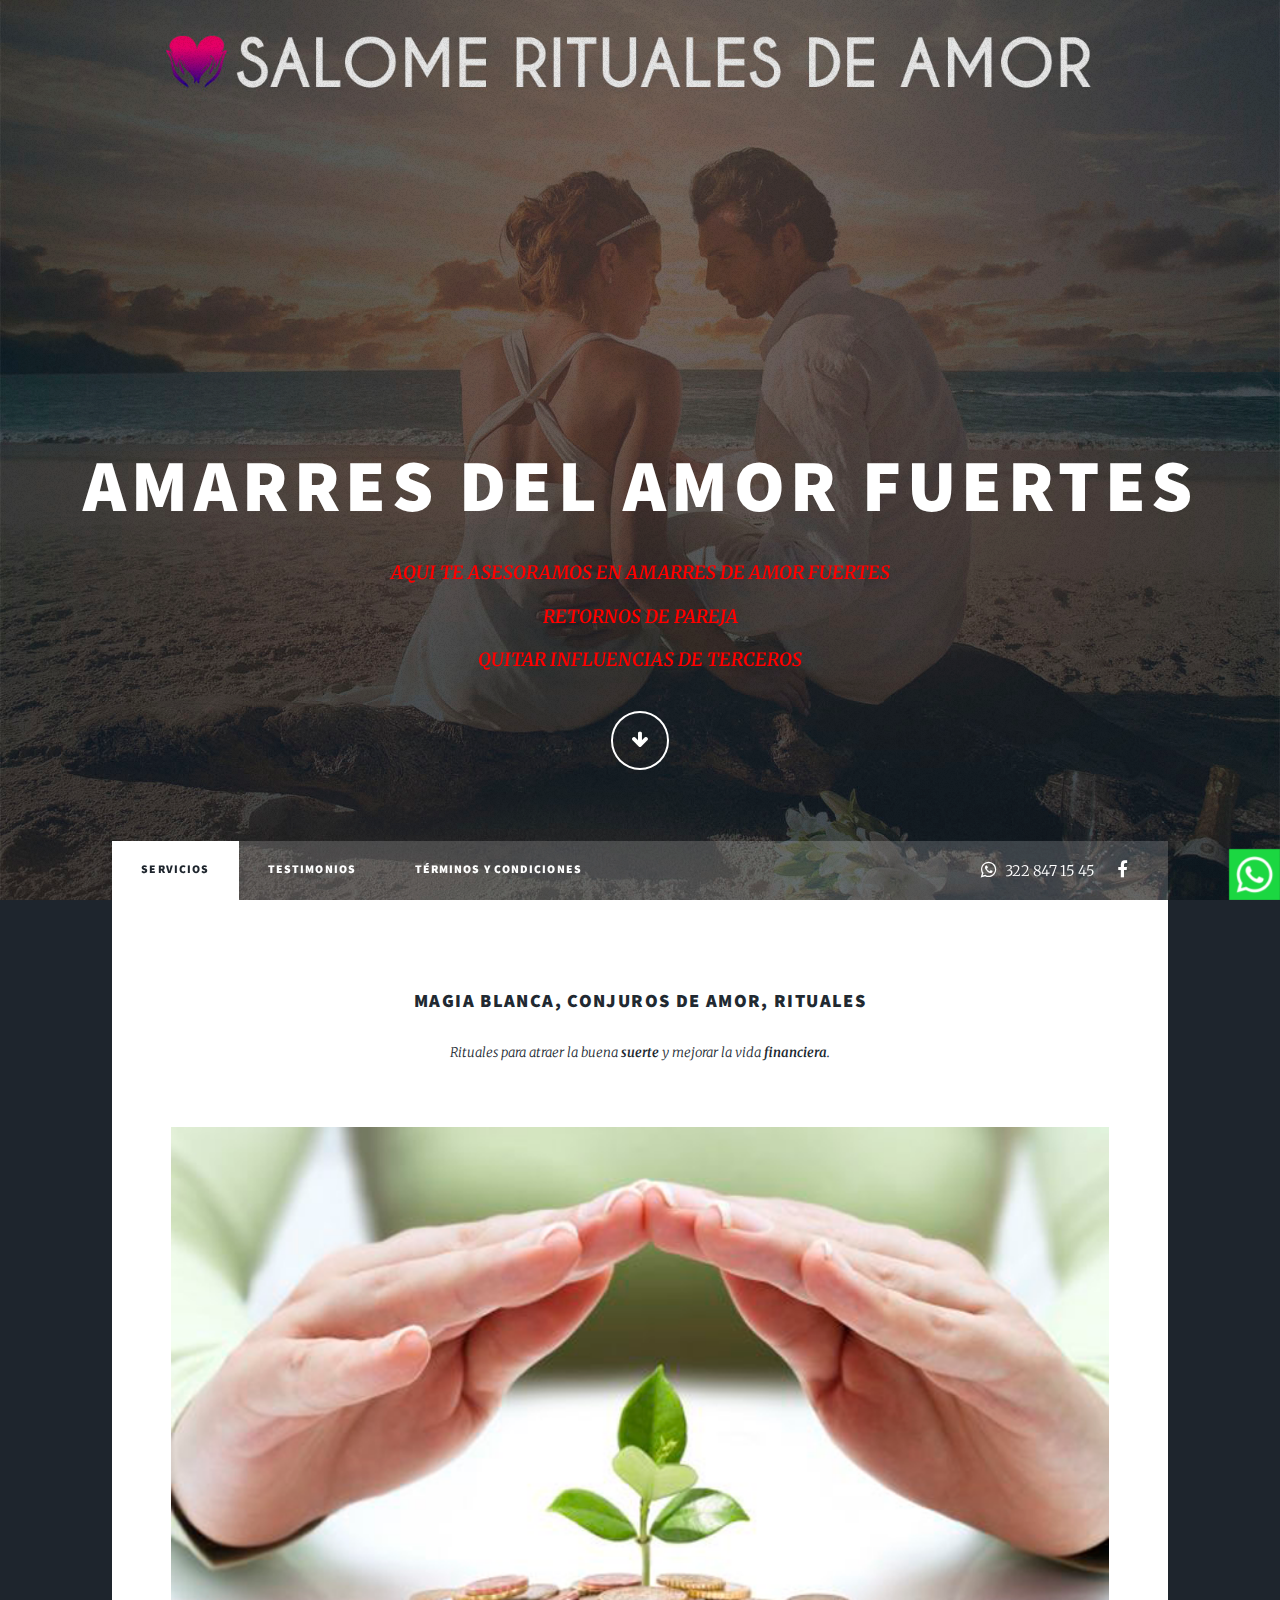
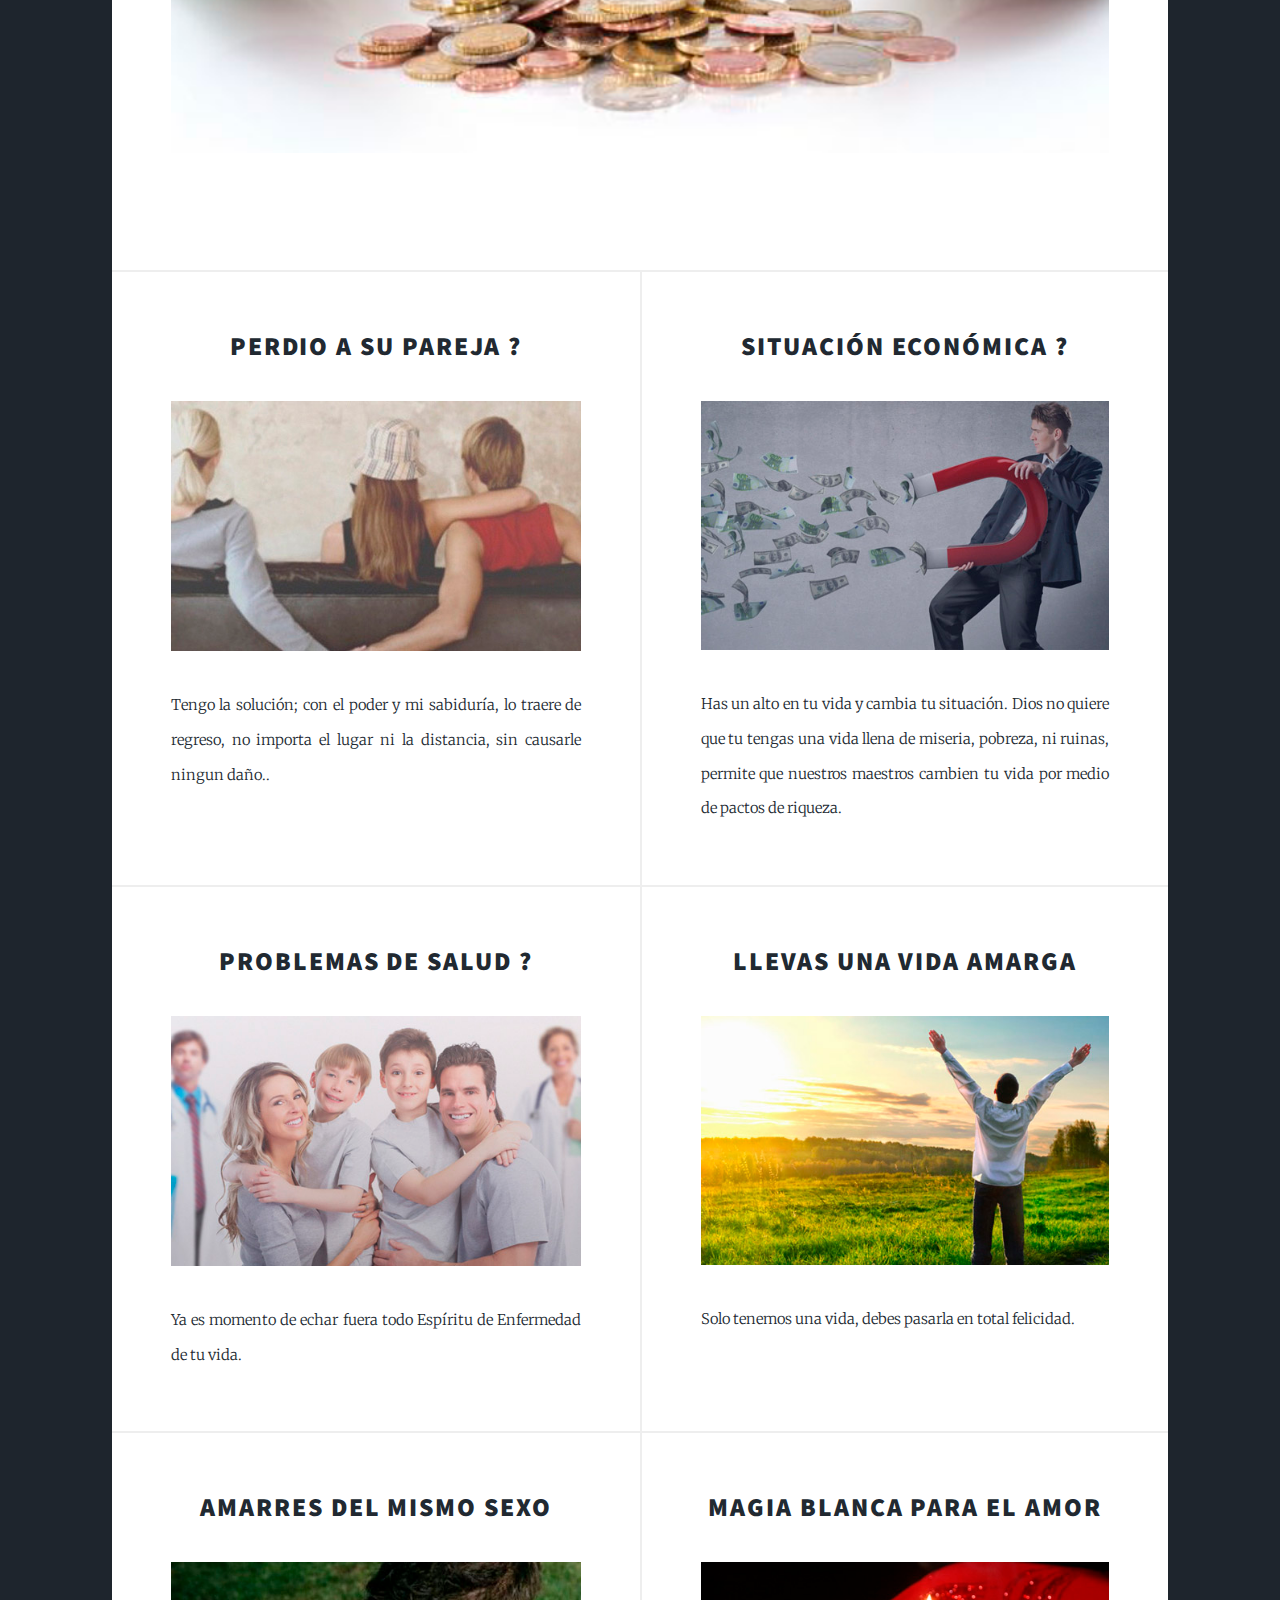
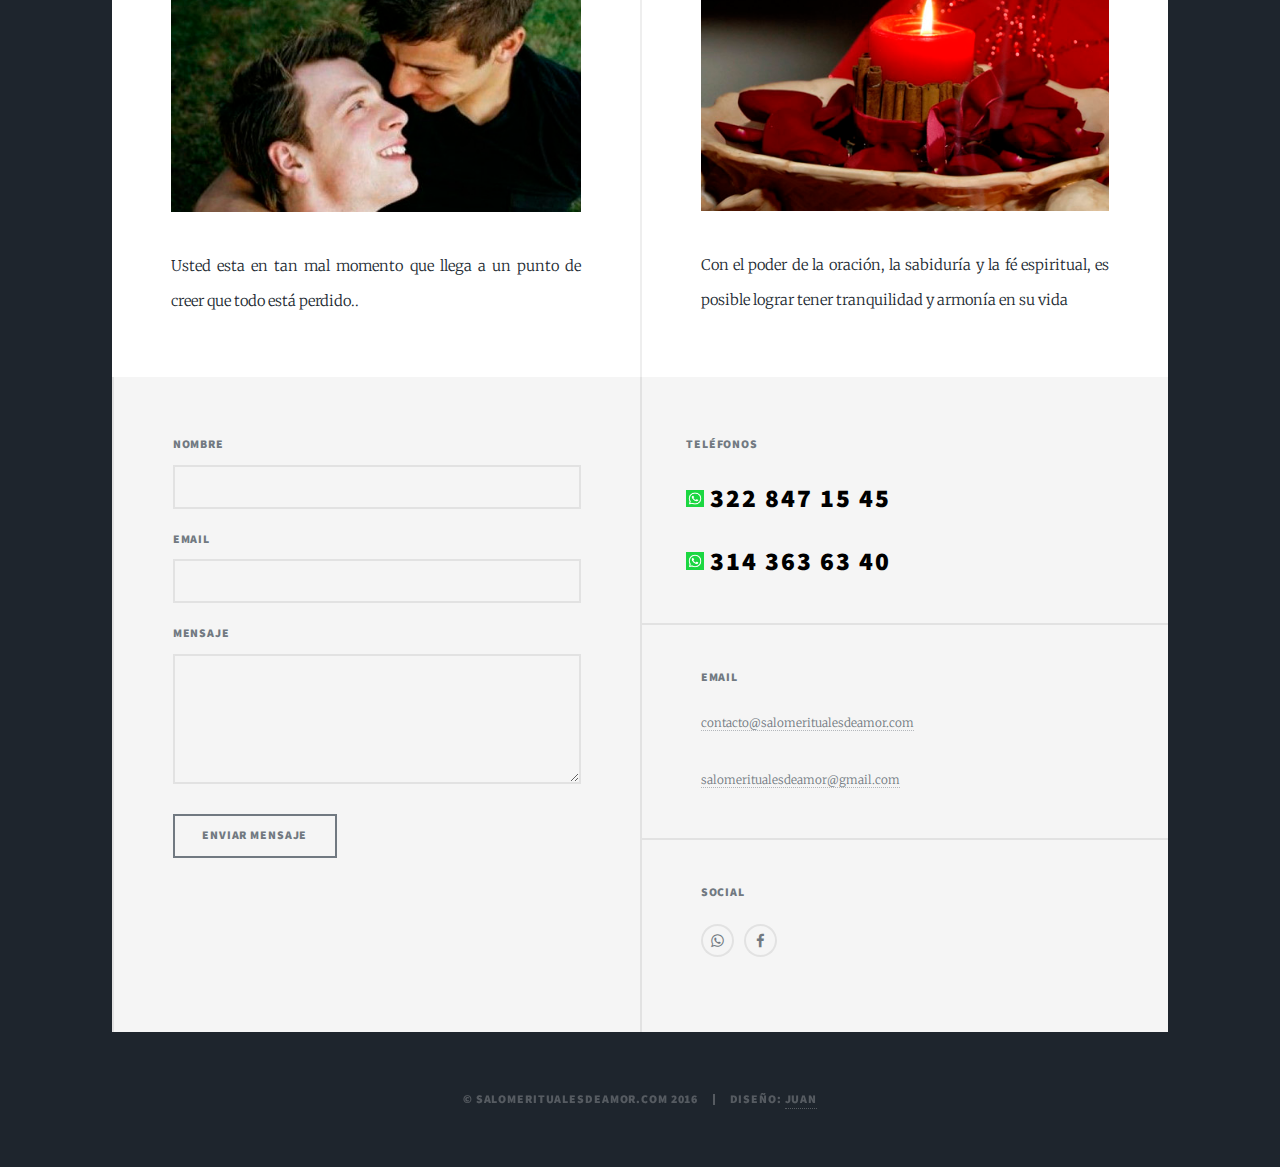
==== commit c10a6a2d: "Chat de la pagina" ====
--- a/index.html
+++ b/index.html
@@ -14,6 +14,19 @@
 		<link rel="shortcut icon" href="images/favicon.ico" type="image/x-icon">
 		<link rel="icon" href="images/favicon.ico" type="image/x-icon">
 		<noscript><link rel="stylesheet" href="assets/css/noscript.css" /></noscript>
+		<!-- Scripts -->
+			<script src="assets/js/jquery.min.js"></script>
+		<!-- Smartsupp Live Chat script -->
+<script type="text/javascript">
+var _smartsupp = _smartsupp || {};
+_smartsupp.key = '445c67bade700430b4599026920293c6cb722fbf';
+window.smartsupp||(function(d) {
+  var s,c,o=smartsupp=function(){ o._.push(arguments)};o._=[];
+  s=d.getElementsByTagName('script')[0];c=d.createElement('script');
+  c.type='text/javascript';c.charset='utf-8';c.async=true;
+  c.src='https://www.smartsuppchat.com/loader.js?';s.parentNode.insertBefore(c,s);
+})(document);
+</script>
 	</head>
 	<body class="is-preload">
 
@@ -40,8 +53,8 @@
 					<nav id="nav">
 						<ul class="links">
 							<li class="active"><a href="#servicios">Servicios</a></li>
-							<li><a href="generic.html">Testimonios</a></li>
-							<li><a href="generic.html">Términos y condiciones</a></li>
+							<li><a href="testimonios.html">Testimonios</a></li>
+							<li><a href="legal.html">Términos y condiciones</a></li>
 						</ul>
 						<ul class="icons">
 							<li><a href="https://wa.me/3228471545?text=Estoy%20interesado%20en%20una%20consulta" class="icon fa-whatsapp"><span class="label">Whatsapp</span>322 847 15 45</a></li>
@@ -127,6 +140,7 @@
 
 				<!-- Footer -->
 					<footer id="footer">
+						<A name="contacto"></a>
 						<section>
 							<form method="post" id="configform" action="#">
 								<div class="fields">
@@ -183,7 +197,7 @@
 
 				<!-- Copyright -->
 					<div id="copyright">
-						<ul><li>&copy; salomeritualesdeamor.com 2018</li><li>Diseño:
+						<ul><li>&copy; salomeritualesdeamor.com 2016</li><li>Diseño:
 						 <a href="mailto:electronicaysistemas@gmail.com">JuAn</a></li></ul>
 					</div>
 <!--imagen esquina whastapp-->
@@ -195,9 +209,8 @@
 
 			</div>
 
-		<!-- Scripts -->
-			<script src="assets/js/jquery.min.js"></script>
-
+
+			<!-- Scripts -->
 			<script src='https://www.google.com/recaptcha/api.js'></script>
 			<script src="assets/js/jquery.scrollex.min.js"></script>
 			<script src="assets/js/jquery.scrolly.min.js"></script>
--- a/assets/css/main.css
+++ b/assets/css/main.css
@@ -3208,6 +3208,7 @@
 			height: 100%;
 			background-color: #212931;
 			background-image: url("../../images/overlay.png"), linear-gradient(0deg, rgba(0, 0, 0, 0.1), rgba(0, 0, 0, 0.1)), url("../../images/amarres_de_amor.jpg");
+			
 			background-size: auto,								auto,														100% auto;
 			background-position: center,								center,														top center;
 			background-repeat: repeat,								no-repeat,													no-repeat;
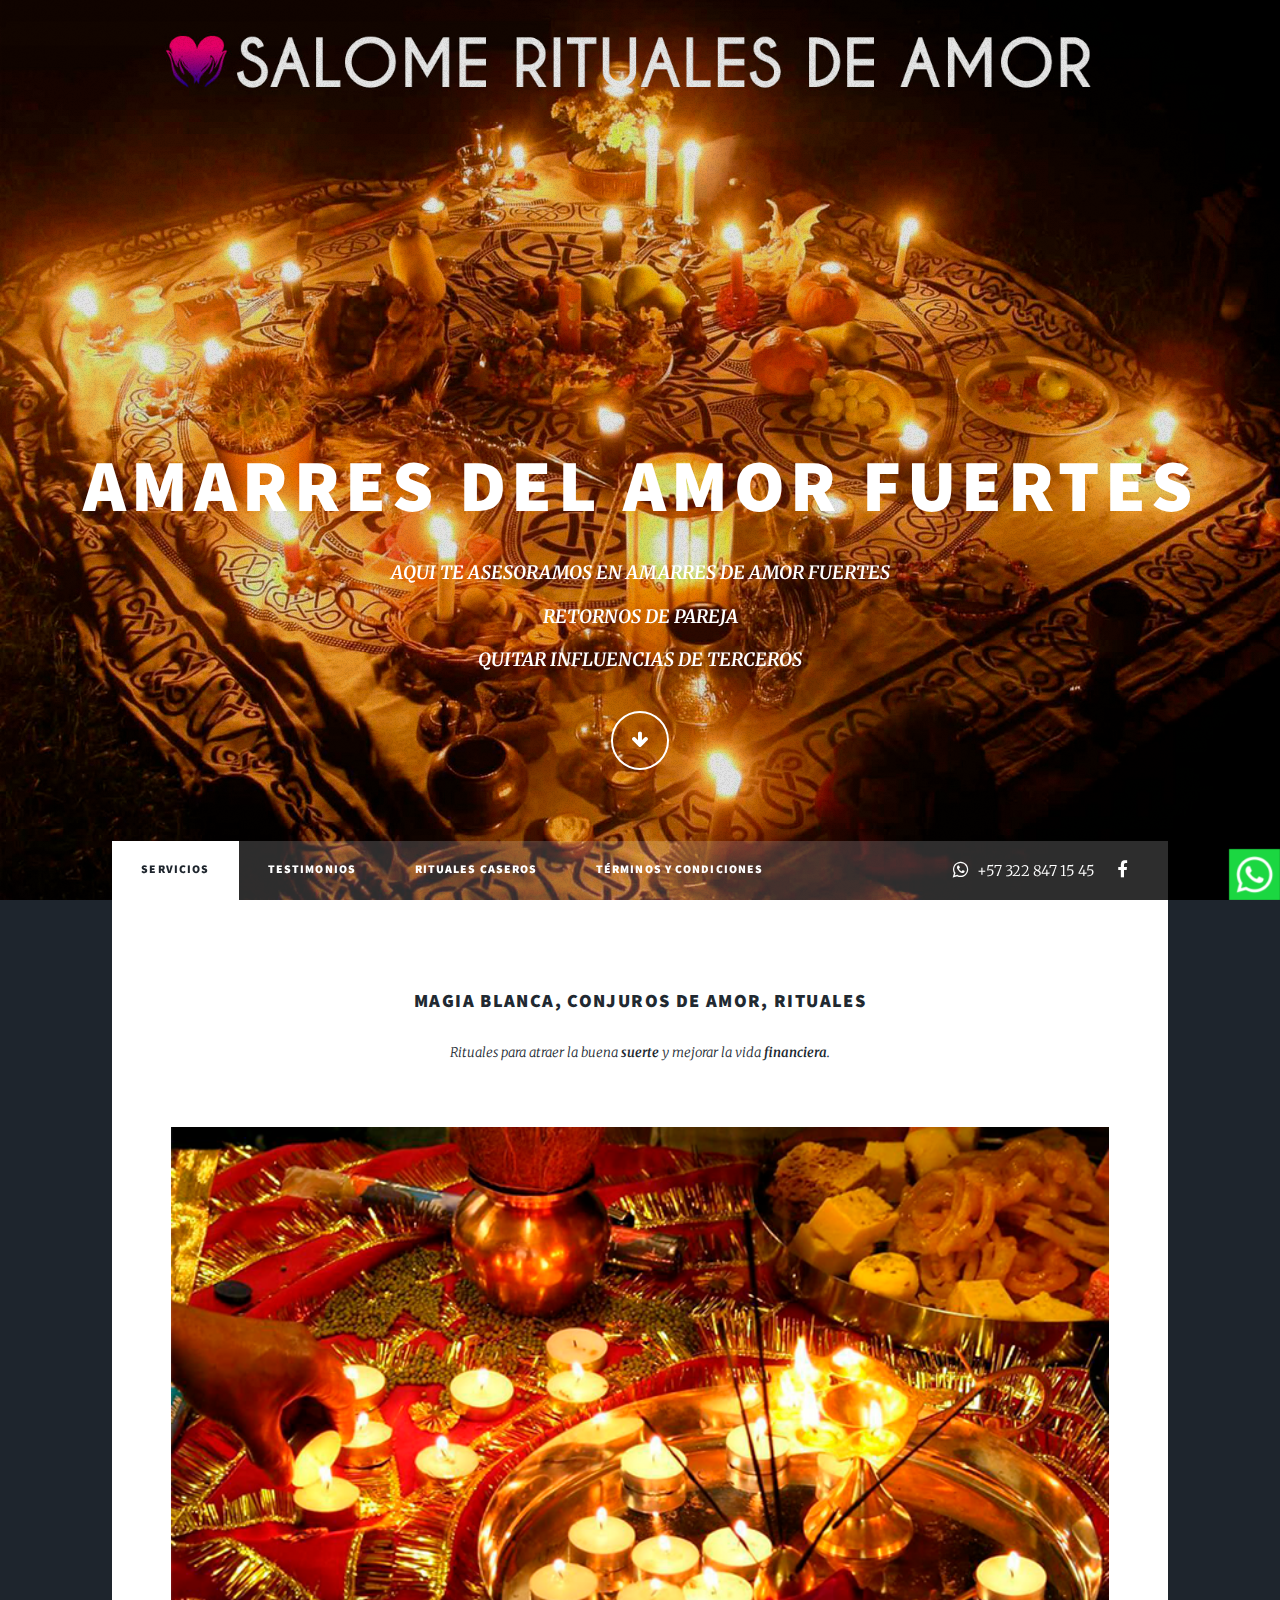
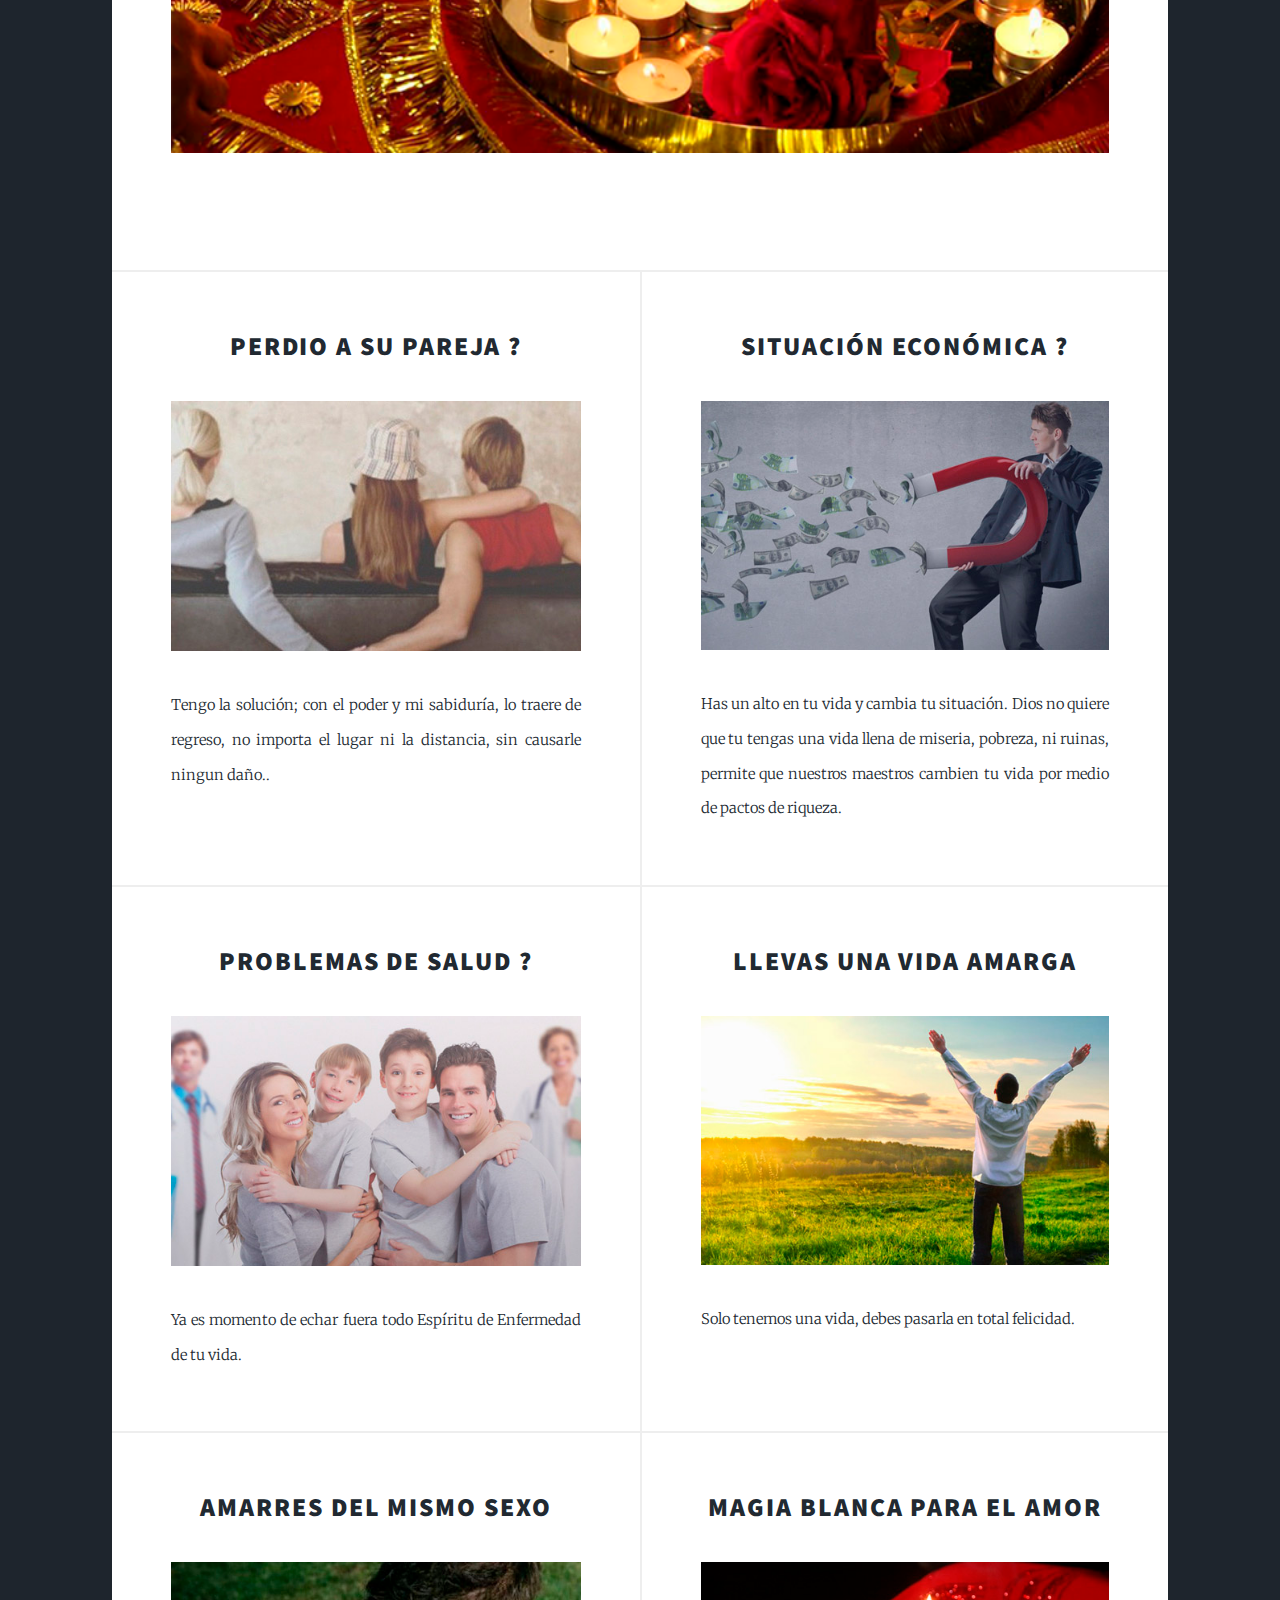
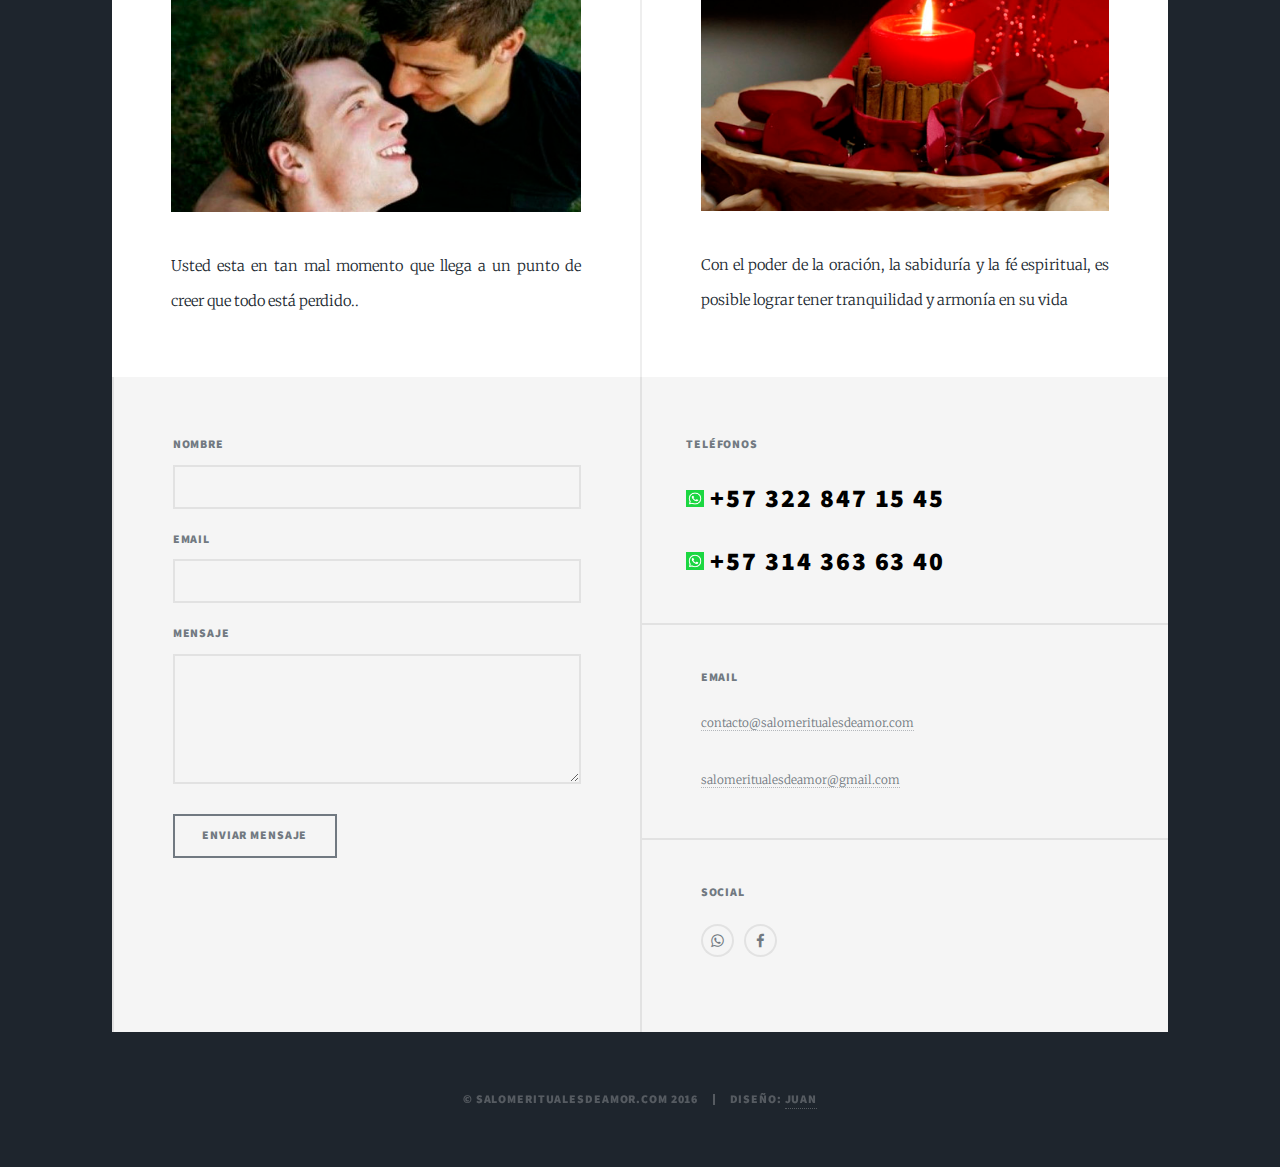
==== commit 3fdd20b5: "Arreglos Fabian" ====
--- a/index.html
+++ b/index.html
@@ -38,7 +38,7 @@
 				<!-- Intro -->
 					<div id="intro">
 						<h1>Amarres del amor fuertes</h1>
-						<p><strong><font color="red">AQUI TE ASESORAMOS EN AMARRES DE AMOR FUERTES<br>RETORNOS DE PAREJA<br>QUITAR INFLUENCIAS DE TERCEROS</font></strong></p>
+						<p><strong><font color="white">AQUI TE ASESORAMOS EN AMARRES DE AMOR FUERTES<br>RETORNOS DE PAREJA<br>QUITAR INFLUENCIAS DE TERCEROS</font></strong></p>
 						<ul class="actions">
 							<li><a href="#header" class="button icon solo fa-arrow-down scrolly">Continue</a></li>
 						</ul>
@@ -52,13 +52,14 @@
 				<!-- Nav -->
 					<nav id="nav">
 						<ul class="links">
-							<li class="active"><a href="#servicios">Servicios</a></li>
+							<li class="active"><a href="index.html#servicios">Servicios</a></li>
 							<li><a href="testimonios.html">Testimonios</a></li>
+							<li><a href="rituales_caseros.html">Rituales caseros</a></li>
 							<li><a href="legal.html">Términos y condiciones</a></li>
 						</ul>
 						<ul class="icons">
-							<li><a href="https://wa.me/3228471545?text=Estoy%20interesado%20en%20una%20consulta" class="icon fa-whatsapp"><span class="label">Whatsapp</span>322 847 15 45</a></li>
-							<li><a href="#" class="icon fa-facebook"><span class="label">Facebook</span></a></li>
+							<li><a href="https://wa.me/+573228471545?text=Estoy%20interesado%20en%20una%20consulta" target="_blank" class="icon fa-whatsapp"><span class="label">Whatsapp</span>+57 322 847 15 45</a></li>
+							<li><a href="#" target="_blank" class="icon fa-facebook"><span class="label">Facebook</span></a></li>
 						</ul>
 					</nav>
 
@@ -170,14 +171,14 @@
 
 							<section>
 								<h3>Teléfonos</h3>
-								<p><a href="https://wa.me/3228471545?text=Estoy%20interesado%20en%20una%20consulta">
+								<p><a href="https://wa.me/+573228471545?text=Estoy%20interesado%20en%20una%20consulta" target="_blank">
 									<h2><img class="" src="images/whatsapp.png" width="4%">
-									<font color="black">322 847 15 45</font></h2></a>
+									<font color="black">+57 322 847 15 45</font></h2></a>
 								</p>
 
-								<p><a href="https://wa.me/3143636340?text=Estoy%20interesado%20en%20una%20consulta">
+								<p><a href="https://wa.me/+573143636340?text=Estoy%20interesado%20en%20una%20consulta" target="_blank">
 									<h2><img class="" src="images/whatsapp.png" width="4%">
-									<font color="black">314 363 63 40</font></h2></a></p>
+									<font color="black">+57 314 363 63 40</font></h2></a></p>
 							</section>
 							<section>
 								<h3>Email</h3>
@@ -187,8 +188,8 @@
 							<section>
 								<h3>Social</h3>
 								<ul class="icons alt">
-									<li><a href="https://wa.me/3143636340?text=Estoy%20interesado%20en%20una%20consulta" class="icon alt fa-whatsapp"><span class="label">Whatsapp</span></a></li>
-									<li><a href="#" class="icon alt fa-facebook"><span class="label">Facebook</span></a></li>
+									<li><a href="https://wa.me/+573143636340?text=Estoy%20interesado%20en%20una%20consulta" target="_blank" class="icon alt fa-whatsapp"><span class="label">Whatsapp</span></a></li>
+									<li><a href="#" target="_blank" class="icon alt fa-facebook"><span class="label">Facebook</span></a></li>
 
 								</ul>
 							</section>
@@ -202,7 +203,7 @@
 					</div>
 <!--imagen esquina whastapp-->
 		<div class="img_esquina">
-			<a href="https://wa.me/3143636340?text=Estoy%20interesado%20en%20una%20consulta" target="_blank">
+			<a href="https://wa.me/+573143636340?text=Estoy%20interesado%20en%20una%20consulta" target="_blank">
 				<img class="img_esquina" src="images/whatsapp.png" width="4%">
 			</a>
 		</div>
